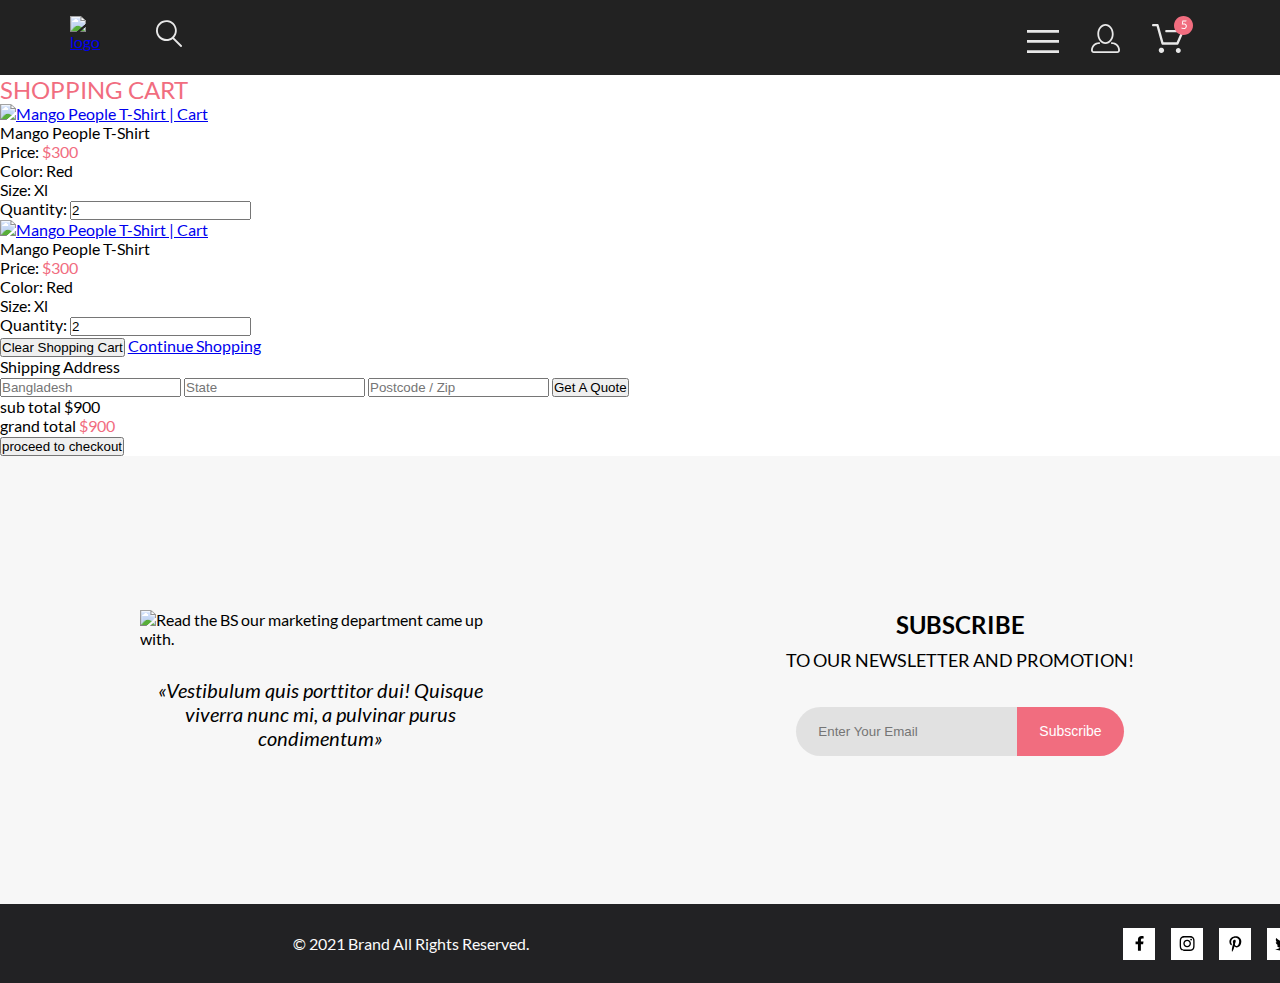
==== 2/cart.html @ 705e8cac "Add files via upload" ====
<!DOCTYPE html>
<html lang="en">

<head>
    <meta charset="UTF-8">
    <meta name="viewport" content="width=device-width, initial-scale=1.0">
    <link rel="stylesheet" href="style/normalize.css">
    <link rel="stylesheet" href="style/style.css">
    <link rel="stylesheet" href="fonts/stylesheet.css">
    <link rel="stylesheet" href="css/style.css">
    <link rel="stylesheet" href="css/all.min.css">
    <title>Cart — Homework</title>
</head>

<body>
    <div class="wrapper">
        <header>
            <div class="header">
                <nav class="navigation-container">
                    <div class="menu-main">
                        <a href="index.html" class="menu__logo"><img src="img/header-logo.png" alt="logo" height="38"
                                width="44"></a>
                        <form class="search-group" action="#">
                            <label for="search-input">
                                <svg class="search-input-icon" width="27" height="28" viewBox="0 0 27 28" fill="none"
                                    xmlns="http://www.w3.org/2000/svg">
                                    <path
                                        d="M19.0596 17.6259C20.6713 15.8658 21.6282 13.6048 21.7698 11.2225C21.9113 8.84018 21.2288 6.48173 19.8369 4.54318C18.445 2.60463 16.4285 1.20404 14.126 0.576619C11.8234 -0.0508009 9.3751 0.13316 7.19217 1.09761C5.00923 2.06205 3.22463 3.74825 2.13804 5.87302C1.05145 7.9978 0.729054 10.4318 1.225 12.7661C1.72094 15.1005 3.00501 17.1932 4.86158 18.6927C6.71814 20.1922 9.03413 21.0072 11.4206 21.0009C13.673 21.004 15.8645 20.27 17.6606 18.9109L25.4086 26.7179C25.4941 26.807 25.5965 26.8781 25.7099 26.927C25.8232 26.9759 25.9452 27.0017 26.0686 27.0029C26.1923 27.0033 26.3148 26.9782 26.4283 26.9292C26.5419 26.8801 26.6441 26.8082 26.7286 26.7179C26.9025 26.537 26.9997 26.2958 26.9997 26.0449C26.9997 25.794 26.9025 25.5528 26.7286 25.3719L19.0596 17.6259ZM2.88662 10.5009C2.89946 8.81563 3.41094 7.17187 4.35659 5.77685C5.30224 4.38183 6.63972 3.29801 8.20044 2.662C9.76115 2.02599 11.4752 1.86627 13.1266 2.20298C14.7779 2.53969 16.2926 3.35775 17.4797 4.55404C18.6668 5.75033 19.4732 7.27129 19.7972 8.92519C20.1212 10.5791 19.9483 12.2919 19.3002 13.8476C18.6522 15.4034 17.5581 16.7325 16.1559 17.6674C14.7536 18.6023 13.1059 19.1011 11.4206 19.1009C9.14916 19.0901 6.97482 18.1784 5.37484 16.566C3.77486 14.9537 2.87998 12.7724 2.88662 10.5009Z" />
                                </svg>
                            </label>
                            <input id="search-input" type="search">
                        </form>
                    </div>
                    <div class="menu-tray">
                        <button class="menu-button">
                            <svg class="menu-button-icon" width="32" height="23" viewBox="0 0 32 23" fill="none"
                                xmlns="http://www.w3.org/2000/svg">
                                <path d="M0 23V20.31H32V23H0ZM0 12.76V10.07H32V12.76H0ZM0 2.69V0H32V2.69H0Z" />
                            </svg>
                        </button>
                        <button class="account-button">
                            <svg class="menu-button-icon" width="29" height="29" viewBox="0 0 29 29" fill="none"
                                xmlns="http://www.w3.org/2000/svg">
                                <path
                                    d="M14.5 19.937C19 19.937 22.656 15.464 22.656 9.968C22.656 4.472 19 0 14.5 0C13.3631 0.0217413 12.2463 0.303398 11.2351 0.823397C10.2239 1.34339 9.34507 2.08794 8.66602 3C7.12663 4.99573 6.30819 7.45381 6.34399 9.974C6.34399 15.465 10 19.937 14.5 19.937ZM14.5 1.813C18 1.813 20.844 5.472 20.844 9.969C20.844 14.466 17.998 18.125 14.5 18.125C11.002 18.125 8.15603 14.465 8.15503 9.969C8.15403 5.473 11 1.813 14.5 1.813ZM20.844 18.125C20.6036 18.125 20.373 18.2205 20.203 18.3905C20.033 18.5605 19.9375 18.7911 19.9375 19.0315C19.9375 19.2719 20.033 19.5025 20.203 19.6725C20.373 19.8425 20.6036 19.938 20.844 19.938C22.526 19.9399 24.1386 20.6088 25.3279 21.7982C26.5172 22.9875 27.1861 24.6 27.188 26.282C27.1875 26.5221 27.0918 26.7523 26.922 26.9221C26.7522 27.0918 26.5221 27.1875 26.282 27.188H2.71997C2.47985 27.1875 2.24975 27.0918 2.07996 26.9221C1.91016 26.7523 1.81449 26.5221 1.81396 26.282C1.81608 24.6001 2.48517 22.9877 3.67444 21.7985C4.86371 20.6092 6.47608 19.9401 8.15796 19.938C8.39824 19.938 8.62868 19.8425 8.79858 19.6726C8.96849 19.5027 9.06396 19.2723 9.06396 19.032C9.06396 18.7917 8.96849 18.5613 8.79858 18.3914C8.62868 18.2215 8.39824 18.126 8.15796 18.126C5.99541 18.1279 3.92201 18.9875 2.39258 20.5164C0.863144 22.0453 0.00264777 24.1185 0 26.281C0.000794067 27.0019 0.287502 27.693 0.797241 28.2027C1.30698 28.7125 1.99811 28.9992 2.71899 29H26.282C27.0027 28.9989 27.6936 28.7121 28.2031 28.2024C28.7126 27.6927 28.9992 27.0017 29 26.281C28.9974 24.1187 28.1372 22.0457 26.6083 20.5168C25.0793 18.9878 23.0063 18.1276 20.844 18.125Z" />
                            </svg>
                        </button>
                        <button class="cart-button">
                            <svg class="menu-button-icon" width="42" height="37" viewBox="0 0 42 37" fill="none"
                                xmlns="http://www.w3.org/2000/svg">
                                <path
                                    d="M26.2009 37C25.5532 36.9738 24.9415 36.6948 24.4972 36.2227C24.0529 35.7506 23.8114 35.1232 23.8245 34.475C23.8376 33.8269 24.1043 33.2097 24.5673 32.7559C25.0303 32.3022 25.6527 32.048 26.301 32.048C26.9493 32.048 27.5717 32.3022 28.0347 32.7559C28.4977 33.2097 28.7644 33.8269 28.7775 34.475C28.7906 35.1232 28.549 35.7506 28.1047 36.2227C27.6604 36.6948 27.0488 36.9738 26.401 37H26.2009ZM6.75293 34.32C6.75293 33.79 6.91011 33.2718 7.20459 32.8311C7.49907 32.3904 7.91764 32.0469 8.40735 31.844C8.89705 31.6412 9.43594 31.5881 9.95581 31.6915C10.4757 31.7949 10.9532 32.0502 11.328 32.425C11.7028 32.7998 11.9581 33.2773 12.0615 33.7972C12.1649 34.317 12.1118 34.8559 11.9089 35.3456C11.7061 35.8353 11.3626 36.2539 10.9219 36.5483C10.4812 36.8428 9.96304 37 9.43298 37C9.08087 37.0003 8.73212 36.9311 8.40674 36.7966C8.08136 36.662 7.78569 36.4646 7.53662 36.2158C7.28755 35.9669 7.09001 35.6713 6.9552 35.3461C6.82039 35.0208 6.75098 34.6721 6.75098 34.32H6.75293ZM10.553 28.686C10.2935 28.6868 10.0409 28.6024 9.83411 28.4457C9.62727 28.2891 9.47758 28.0689 9.40796 27.819L4.57495 10.364H1.18201C0.868521 10.364 0.567859 10.2395 0.346191 10.0178C0.124523 9.79614 0 9.49549 0 9.18201C0 8.86852 0.124523 8.56787 0.346191 8.3462C0.567859 8.12454 0.868521 8.00001 1.18201 8.00001H5.46301C5.7225 7.99919 5.97504 8.08372 6.18176 8.24057C6.38848 8.39742 6.53784 8.61788 6.60693 8.86801L11.4399 26.323H24.6179L29.001 16.275H14.401C14.2428 16.2796 14.0854 16.2524 13.9379 16.1951C13.7904 16.1377 13.6559 16.0513 13.5424 15.9411C13.4288 15.8308 13.3386 15.6989 13.277 15.5532C13.2154 15.4074 13.1836 15.2508 13.1836 15.0925C13.1836 14.9343 13.2154 14.7776 13.277 14.6319C13.3386 14.4861 13.4288 14.3542 13.5424 14.2439C13.6559 14.1337 13.7904 14.0473 13.9379 13.9899C14.0854 13.9326 14.2428 13.9054 14.401 13.91H30.814C31.0097 13.91 31.2022 13.9587 31.3744 14.0517C31.5465 14.1448 31.6928 14.2793 31.7999 14.443C31.9078 14.6073 31.9734 14.7957 31.9908 14.9914C32.0083 15.1872 31.9771 15.3842 31.9 15.565L26.495 27.977C26.4026 28.1876 26.251 28.3668 26.0585 28.4927C25.866 28.6186 25.641 28.6858 25.411 28.686H10.553Z" />
                                <path
                                    d="M31.502 19C36.7487 19 41.002 14.7467 41.002 9.5C41.002 4.25329 36.7487 0 31.502 0C26.2552 0 22.002 4.25329 22.002 9.5C22.002 14.7467 26.2552 19 31.502 19Z"
                                    fill="#F16D7F" />
                                <path
                                    d="M30.8146 7.648C31.2626 7.552 31.6746 7.504 32.0506 7.504C32.4986 7.504 32.8946 7.57 33.2386 7.702C33.5826 7.834 33.8686 8.016 34.0966 8.248C34.3286 8.48 34.5026 8.754 34.6186 9.07C34.7386 9.386 34.7986 9.73 34.7986 10.102C34.7986 10.558 34.7186 10.97 34.5586 11.338C34.4026 11.706 34.1846 12.022 33.9046 12.286C33.6286 12.546 33.3026 12.746 32.9266 12.886C32.5506 13.026 32.1446 13.096 31.7086 13.096C31.4566 13.096 31.2146 13.07 30.9826 13.018C30.7506 12.97 30.5326 12.904 30.3286 12.82C30.1286 12.736 29.9426 12.64 29.7706 12.532C29.5986 12.424 29.4466 12.31 29.3146 12.19L29.6446 11.734C29.7166 11.63 29.8106 11.578 29.9266 11.578C30.0066 11.578 30.0966 11.61 30.1966 11.674C30.2966 11.734 30.4186 11.802 30.5626 11.878C30.7066 11.954 30.8746 12.024 31.0666 12.088C31.2626 12.148 31.4946 12.178 31.7626 12.178C32.0626 12.178 32.3326 12.13 32.5726 12.034C32.8126 11.938 33.0186 11.802 33.1906 11.626C33.3626 11.446 33.4946 11.232 33.5866 10.984C33.6786 10.736 33.7246 10.458 33.7246 10.15C33.7246 9.882 33.6846 9.64 33.6046 9.424C33.5286 9.208 33.4106 9.024 33.2506 8.872C33.0946 8.72 32.8986 8.602 32.6626 8.518C32.4266 8.434 32.1506 8.392 31.8346 8.392C31.6186 8.392 31.3926 8.41 31.1566 8.446C30.9246 8.482 30.6866 8.54 30.4426 8.62L29.7706 8.422L30.4606 4.402H34.5346V4.87C34.5346 5.022 34.4866 5.148 34.3906 5.248C34.2986 5.344 34.1386 5.392 33.9106 5.392H31.2106L30.8146 7.648Z"
                                    fill="white" />
                            </svg>
                        </button>
                    </div>
                </nav>
            </div>
        </header>
        <main>
            <section class="category-title-container">
                <div class="page-title-block">
                    <div class="page-title__box">
                        <div class="category-title-text pink-text">
                            <span class="category-title-text">Shopping Cart</span>
                        </div>
                    </div>
                </div>
            </section>
            <section class="cart">
                <div class="cart-container">
                    <div class="cart-col-left">
                        <div class="cart-item">
                            <a href="#" class="product-link"><img src="img/mango-ppl-tshirt-1.png"
                                    alt="Mango People T-Shirt | Cart" class="product-miniature" width="262"
                                    height="306"></a>
                            <div class="product-info"><span class="cart-item-title">Mango People T-Shirt</span>
                                <p class="cart-item-option-row">
                                    <span class="cart-item-option-label">Price:</span>
                                    <span class="cart-item-option-value pink-text">&#036;300</span>
                                </p>
                                <p class="cart-item-option-row">
                                    <span class="cart-item-option-label">Color:</span>
                                    <span class="cart-item-option-value">Red</span>
                                </p>
                                <p class="cart-item-option-row">
                                    <span class="cart-item-option-label">Size:</span>
                                    <span class="cart-item-option-value">Xl</span>
                                </p>
                                <p class="cart-item-option-row">
                                    <span class="cart-item-option-label">Quantity:</span>
                                    <input type="text" class="prodyct-qty" value="2">
                                </p>
                            </div>
                        </div>
                        <div class="cart-item">
                            <a href="#" class="product-link"><img src="img/mango-ppl-tshirt-2.png"
                                    alt="Mango People T-Shirt | Cart" class="product-miniature" width="262"
                                    height="306"></a>
                            <div class="product-info"><span class="cart-item-title">Mango People T-Shirt</span>
                                <p class="cart-item-option-row">
                                    <span class="cart-item-option-label">Price:</span>
                                    <span class="cart-item-option-value pink-text">&#036;300</span>
                                </p>
                                <p class="cart-item-option-row">
                                    <span class="cart-item-option-label">Color:</span>
                                    <span class="cart-item-option-value">Red</span>
                                </p>
                                <p class="cart-item-option-row">
                                    <span class="cart-item-option-label">Size:</span>
                                    <span class="cart-item-option-value">Xl</span>
                                </p>
                                <p class="cart-item-option-row">
                                    <span class="cart-item-option-label">Quantity:</span>
                                    <input type="text" class="prodyct-qty" value="2">
                                </p>
                            </div>
                        </div>
                        <div class="manage-cart">
                            <button class="clear-cart">Clear Shopping Cart</button>
                            <a href="index.html" class="return-to-shop">Continue Shopping</a>
                        </div>
                    </div>
                    <div class="cart-col-right">
                        <span class="shipping-info-heading">Shipping Address</span>
                        <form class="shipping-form" action="" method="post">
                            <input type="text" name="" id="Country" class="shipping-info" placeholder="Bangladesh"
                                required>
                            <input type="text" name="" id="State" class="shipping-info" placeholder="State" required>
                            <input type="text" name="" id="Postcode" class="shipping-info" placeholder="Postcode / Zip"
                                required>
                            <input class="quote-btn" type="submit" value="Get A Quote">
                        </form>
                        <div class="order-price-block">
                            <p class="price-subtotal">
                                <span class="subtotal">sub total</span>
                                <span class="subtotal-price">&#036;900</span>
                            </p>
                            <p class="price-total">
                                <span class="grand-total">grand total</span>
                                <span class="total-price pink-text">&#036;900</span>
                            </p>
                            <button class="checkout-btn">proceed to checkout</button>
                        </div>
                    </div>
                </div>
            </section>
        </main>
        <footer>
            <section class="news-and-promo">
                <div class="epigraph-block">
                    <div class="epigraph-block-avatar"><img src="img/our-glorious-leader.png"
                            alt="Read the BS our marketing department came up with." height="96" width="96">
                    </div>
                    <p class="epigraph-block-content">&laquo;Vestibulum quis porttitor dui! Quisque viverra
                        nunc&nbsp;mi,
                        <span>a&nbsp;pulvinar purus condimentum&raquo;</span>
                    </p>
                </div>
                <div class="subscription-block">
                    <span class="subscription-title">Subscribe</span>
                    <span class="subscription-subtitle">to our newsletter and promotion!</span>
                    <form action="#" class="subscription-form">
                        <input class="subscription-form-email" type="email" placeholder="Enter Your Email" required>
                        <input class="subscription-form-button" type="submit" value="Subscribe">
                    </form>
                </div>
            </section>
            <div class="page-footer">
                <div class="footer-container">
                    <p class="page-footer-txt">&copy; 2021 Brand All Rights Reserved.</p>
                    <div class="page-footer-socials">
                        <a href="#" class="page-footer-socials-button">
                            <svg width="9" height="15" viewBox="0 0 9 15" fill="none"
                                xmlns="http://www.w3.org/2000/svg">
                                <path
                                    d="M8.08836 8.28L8.50686 5.61602H5.89022V3.88729C5.89022 3.15847 6.25574 2.44806 7.42765 2.44806H8.61722V0.179975C8.61722 0.179975 7.53772 0 6.50561 0C4.35073 0 2.9422 1.27593 2.9422 3.5857V5.61602H0.546875V8.28H2.9422V14.72H5.89022V8.28H8.08836Z"
                                    fill="black" />
                            </svg>
                        </a>
                        <a href="#" class="page-footer-socials-button"><svg width="16" height="15" viewBox="0 0 16 15"
                                fill="none" xmlns="http://www.w3.org/2000/svg">
                                <path
                                    d="M8.13897 3.68159C6.02383 3.68159 4.31774 5.38491 4.31774 7.49663C4.31774 9.60835 6.02383 11.3117 8.13897 11.3117C10.2541 11.3117 11.9602 9.60835 11.9602 7.49663C11.9602 5.38491 10.2541 3.68159 8.13897 3.68159ZM8.13897 9.9769C6.77211 9.9769 5.65467 8.8646 5.65467 7.49663C5.65467 6.12866 6.76878 5.01636 8.13897 5.01636C9.50915 5.01636 10.6233 6.12866 10.6233 7.49663C10.6233 8.8646 9.50583 9.9769 8.13897 9.9769ZM13.0078 3.52554C13.0078 4.02026 12.6087 4.41538 12.1165 4.41538C11.621 4.41538 11.2252 4.01694 11.2252 3.52554C11.2252 3.03413 11.6243 2.63569 12.1165 2.63569C12.6087 2.63569 13.0078 3.03413 13.0078 3.52554ZM15.5386 4.42866C15.4821 3.23667 15.2094 2.18081 14.3347 1.31089C13.4634 0.440967 12.4058 0.168701 11.2119 0.108936C9.9814 0.039209 6.29321 0.039209 5.0627 0.108936C3.8721 0.165381 2.81453 0.437646 1.93987 1.30757C1.06522 2.17749 0.795836 3.23335 0.735973 4.42534C0.666134 5.65386 0.666134 9.33608 0.735973 10.5646C0.79251 11.7566 1.06522 12.8124 1.93987 13.6824C2.81453 14.5523 3.86878 14.8246 5.0627 14.8843C6.29321 14.9541 9.9814 14.9541 11.2119 14.8843C12.4058 14.8279 13.4634 14.5556 14.3347 13.6824C15.2061 12.8124 15.4788 11.7566 15.5386 10.5646C15.6085 9.33608 15.6085 5.65718 15.5386 4.42866ZM13.949 11.8828C13.6895 12.5335 13.1874 13.0349 12.5322 13.2972C11.5511 13.6857 9.22314 13.596 8.13897 13.596C7.05479 13.596 4.72348 13.6824 3.74573 13.2972C3.09389 13.0382 2.59171 12.5369 2.32898 11.8828C1.93987 10.9033 2.02967 8.57905 2.02967 7.49663C2.02967 6.41421 1.9432 4.08667 2.32898 3.1105C2.58838 2.45972 3.09056 1.95835 3.74573 1.69604C4.7268 1.30757 7.05479 1.39722 8.13897 1.39722C9.22314 1.39722 11.5545 1.31089 12.5322 1.69604C13.184 1.95503 13.6862 2.4564 13.949 3.1105C14.3381 4.08999 14.2483 6.41421 14.2483 7.49663C14.2483 8.57905 14.3381 10.9066 13.949 11.8828Z"
                                    fill="black" />
                            </svg>
                        </a>
                        <a href="#" class="page-footer-socials-button"><svg width="13" height="16" viewBox="0 0 13 16"
                                fill="none" xmlns="http://www.w3.org/2000/svg">
                                <path
                                    d="M6.74032 0.203125C3.55564 0.203125 0.408203 2.34063 0.408203 5.8C0.408203 8 1.63738 9.25 2.38233 9.25C2.68963 9.25 2.86655 8.3875 2.86655 8.14375C2.86655 7.85313 2.13091 7.23438 2.13091 6.025C2.13091 3.5125 4.03055 1.73125 6.4889 1.73125C8.60271 1.73125 10.1671 2.94062 10.1671 5.1625C10.1671 6.82187 9.50597 9.93437 7.36422 9.93437C6.59133 9.93437 5.93018 9.37187 5.93018 8.56563C5.93018 7.38438 6.74963 6.24062 6.74963 5.02187C6.74963 2.95312 3.835 3.32812 3.835 5.82812C3.835 6.35313 3.90018 6.93437 4.13298 7.4125C3.70463 9.26875 2.82931 12.0344 2.82931 13.9469C2.82931 14.5375 2.91311 15.1188 2.96899 15.7094C3.07452 15.8281 3.02175 15.8156 3.18316 15.7563C4.74757 13.6 4.69169 13.1781 5.3994 10.3562C5.78119 11.0875 6.76826 11.4812 7.55046 11.4812C10.8469 11.4812 12.3275 8.24688 12.3275 5.33125C12.3275 2.22813 9.66427 0.203125 6.74032 0.203125Z"
                                    fill="black" />
                            </svg>
                        </a>
                        <a href="#" class="page-footer-socials-button"><svg width="17" height="14" viewBox="0 0 17 14"
                                fill="none" xmlns="http://www.w3.org/2000/svg">
                                <path
                                    d="M14.417 3.74052C14.427 3.88264 14.427 4.0248 14.427 4.16692C14.427 8.50192 11.1498 13.4969 5.15986 13.4969C3.31448 13.4969 1.60022 12.9588 0.158203 12.0248C0.420396 12.0552 0.67247 12.0654 0.944752 12.0654C2.46741 12.0654 3.8691 11.5476 4.98843 10.6644C3.5565 10.6339 2.3565 9.68977 1.94305 8.39027C2.14475 8.4207 2.34642 8.44102 2.5582 8.44102C2.85063 8.44102 3.14308 8.40039 3.41533 8.32936C1.92291 8.02477 0.803551 6.70498 0.803551 5.11108V5.07048C1.23715 5.31414 1.74139 5.46642 2.2758 5.4867C1.39849 4.89786 0.823727 3.8928 0.823727 2.75573C0.823727 2.14661 0.985041 1.58823 1.26741 1.10092C2.87077 3.09077 5.28086 4.39023 7.98334 4.53239C7.93293 4.28873 7.90266 4.03495 7.90266 3.78114C7.90266 1.97402 9.35477 0.501953 11.1598 0.501953C12.0976 0.501953 12.9446 0.897891 13.5396 1.53748C14.2757 1.39536 14.9816 1.12123 15.6068 0.745609C15.3648 1.50705 14.8505 2.14664 14.1749 2.5527C14.8304 2.48167 15.4657 2.29889 16.0505 2.04511C15.6069 2.69483 15.0522 3.27348 14.417 3.74052Z"
                                    fill="black" />
                            </svg>
                        </a>
                    </div>
                </div>
            </div>
        </footer>

    </div>
</body>

</html>

<!-- Critical CSS -->
<!-- <style>
        .wrapper {
            font-family: 'Lato', Arial, Helvetica, sans-serif
        }

        .title-first-line {
            font-weight: 900;
            font-size: 48px;
            line-height: 57.6px
        }
    </style> -->
<!-- /Critical CSS -->
---- 2/style/style.css ----
/* ================================ General ================================ */
/* some changes */
* {
	margin: 0;
	padding: 0;
}

/* end eradicate  */

body {
	font-family: 'Lato', Arial, Helvetica, sans-serif;
}

main {
	display: flex;
	flex-direction: column;
	height: 100%;
	flex: 1 0 auto;
}

footer {
	flex: 0 0 auto;
}

.wrapper {
	display: flex;
	flex-direction: column;
	flex-grow: 1;
	min-height: 100vh;
	overflow-x: hidden
}

.black-text {
	color: #222222;
}
					
.hero, .categories, .products, .features-block {
max-width: 1140px;
position: relative;
box-sizing: border-box;
margin: 0 auto;
}

.pink-text {
	color: #F16D7F !important;
}

					/* ================================ end General ================================ */

			/* ================================ Category General ================================ */

.fa-chevron-down {
	width: 10px;
	height: 5px;
	font-size: 12px;
	margin-left: 10px;
}

		/* ================================ end Category General ================================ */


					

/* ================================ Header ================================ */


.header {
	width: 100%;
	z-index: 1;
	top: 0;
	left: 0;
	box-sizing: border-box;
	background: #222222;
	color: #E8E8E8;
}

.navigation-container {
	position: relative;
	max-width: 1140px;
	min-height: 75px;
	display: flex;
	flex-direction: row;
	justify-content: space-between;
	flex-wrap: wrap;
	margin: 0 auto;
	padding: 16px 0;
	box-sizing: border-box;
}

.topline-navigation {
	max-width: 1600px;
	display: flex;
	flex-grow: inherit;
	flex-direction: row;
	flex-wrap: wrap;
	align-items: center;
}

.menu__logo {
	float: left;
	width: 44px;
	padding-right: 41px;
}

.search-group {
	display: flex;
	flex-direction: row;
	align-items: center;
	justify-content: space-between;
}

.search-group > label {
	width: 26px;
	cursor: pointer;
}

.search-input-icon {
	fill: #E8E8E8;
}

.search-input-icon:hover, .menu-button-icon:hover {
	fill: #fff;
}

.search-input-icon:active {
	fill: #F16D7F;
}

#search-input {
	box-sizing: border-box;
	background-color: transparent;
	border: none;
	outline: focus-visible;
	padding: 0 16px;
	color: #e8e8e8;
	font-family: inherit;
	font-size: 24px;
	line-height: 28px;
}

#search-input:focus {
	width: 375px;
	padding: 2px 8px;
	margin-left: 16px;
	border-left: 2px solid #F16D7F;
}

.menu-main {
	display: flex;
	flex-direction: row;
	align-items: baseline;
	justify-content: space-between;
}

.menu-tray {
	display: flex;
	flex-direction: row;
	align-items: baseline;
	justify-content: space-between;
}

.menu-main > form, .menu-tray > button, .menu-main > form:focus, .menu-tray > button:focus {
	background: none;
	border: none;
	cursor: pointer;
	outline: focus-visible;
}

.menu-button-icon {
	padding: 0 16px;
	fill: #E8E8E8;
}

					/* ================================ end Header ================================ */

/* ================================ Hero ================================ */

.hero-screen {
	flex-grow: 1;
	background: #F1E4E6;
	min-height: 764px;
	display: flex;
	flex-direction: row;
	box-sizing: border-box;
}

.hero__box {
	width: 100%;
	max-width: 1600px;
	max-height: 768px;
	margin: 0 auto;
	background-image: url(../img/hero-screen-image.png);
	background-repeat: no-repeat;
	background-position: bottom left;
	position: relative;
	box-sizing: border-box;
}

#page-title {
	position: absolute;
	top: 290px;
	right: 331px;
	padding-left: 16px;
	border-left: 12px solid #F16D7F;
	box-sizing: border-box;
	width: 465px;
	text-transform: uppercase;
}

.title-first-line {
	font-family: 'Lato';
	font-weight: 900;
	font-size: 48px;
	line-height: 57.6px;
}

.title-second-line {
	font-weight: 400;
	font-size: 37px;
	line-height: 44.4px;
}

					/* ================================ end Hero ================================ */

				/* ================================ Category Page ================================ */

.category-title-block {
	flex-grow: 1;
	background: #F1E4E6;
	min-height: 148px;
	display: flex;
	flex-direction: row;
	box-sizing: border-box;
	margin: 0;
	background: #F8F3F4;	
}

.category-title__box {
	width: 100%;
	max-width: 1600px;
	max-height: 148px;
	padding: 0 230px;
	margin: 0 auto;
	position: relative;
	display: flex;
	flex-direction: row;
	justify-content: space-between;
	align-items: center;
	box-sizing: border-box;
}

.category-title-text {
	font-family: 'Lato', Arial, Helvetica, sans-serif;
	font-style: normal;
	font-weight: normal;
	text-transform: uppercase;
	font-size: 24px;
	line-height: 29px;
}

.breadcrumb {
	text-transform: uppercase;
	color: #636363;
	text-decoration: none;
}

.breadcrumb:hover {
	color: #000;
}

.breadcrumb:last-child {
	color: #F16D7F;
	font-weight: 700;
}

				/* ================================ Primary Filters ================================ */

.filters-primary {
	width: 360px;
	padding: 0 30px 0 0;
	font-family: 'Lato', Arial, Helvetica, sans-serif;
	user-select: none;
	position: relative;
}

.filters-container {
	max-width: 1140px;
	margin: 0 auto;
	display: flex;
	flex-direction: row;
	justify-content: start;
	align-items: center;
	padding: 65px 0;
}

/* ================================ Toggle ================================ */

/* после того как закончу есть смысл перенести дропдаун в отдельный файл -- много весит, на главной не нужен */

.dropdown-header, .dropdown-subcategory-item, .dropdown-filter-item  {
	list-style: none;
}

.dropdown-subcategory-item {

}

.dropdown-filter-item {
	font-family: 'Roboto';
	color: #6F6E6E;
	font-size: 14px;
	font-style: normal;
	font-weight: 400;
	letter-spacing: 0em;
	text-align: left;
	user-select: none;
	display: flex;
	flex-direction: row;
	align-items: center;
	position: relative;
}

.dropdown-filter-item:last-of-type {
	margin-bottom: 0;
}

.dropdown-filter-item:checked {

}

.dropdown-menutoggle, .dropdown-trending, .dropdown-size, .dropdown-price {
	background: #fff;
	position: absolute;
	display: block;
	float: left;
	box-sizing: border-box;
	margin: 32px 0 0 0;
	background-clip: padding-box;
	box-shadow: 6px 4px 35px 0px #00000036;
}

.dropdown-trending, .dropdown-size, .dropdown-price {
	padding: 9px 10px 12px 10px;
	top: -50%;
	left: -5%;
}
	/* z-index разный чтобы чекбоксы можно было чекнуть даже если предыдущий блок налезет на следующий (зум > 200%)*/
.dropdown-menutoggle {
	padding: 46px 17px 17px 17px;
	top: -45px;
	left: 0;
	min-width: 360px;
	z-index: 1;
}

.dropdown-trending {
	min-width: 175px;
	z-index: 2;
}

.dropdown-size {
	min-width: 86px;
	z-index: 3;
}

.dropdown-price {
	min-width: 178px;
	z-index: 4;
}

.dropdown-header-text {
	display: flex;
	flex-direction: row;
	align-items: center;
	color: #EF5B70;
	text-transform: uppercase;
	font-size: 14px;
	font-weight: normal;
	min-height: 37px;
	border-bottom: 1px solid #ebebeb;
	margin-bottom: 24px;
	cursor: pointer;
}
.dropdown-header-text::before {
	content: '';
	min-height: 37px;
	z-index: 1;
	position: relative;
	border: 5px solid;
	border-width: 0 0 0 5px;
	border-color: #EF5B70;
	margin-right: 11px;
}

.subcategories li {
	position: relative;
	font-family: 'Lato', Arial, Helvetica, sans-serif;
	font-size: 14px;
	font-style: normal;
	font-weight: 400;
	line-height: 17px;
	letter-spacing: 0em;
	text-align: left;
	color: #6F6E6E;
	margin-bottom: 11px;
}

.subcategories li:last-child {
	margin-bottom: 24px;
}
/* переделать  */
.dropdown-menutoggle > li:last-child > span {
	margin-bottom: 0;
}
	
.category-checkbox, .dropdown-checkbox {
	opacity: 0;
	width: 0;
	height: 0;
}

.secondary-filter-checkbox {
	width: 12px;
	height: 12px;
	border: 1px solid #ebebeb;
	border-radius: 0;
	margin-right: 10px;
	appearance: none;
	outline: focus-visible;
	position: relative;
}

.secondary-filter-checkbox::after {
	content: '\f00c';
	opacity: 0;
    font-family: "Font Awesome 5 Free";
	font-weight: 900;
	font-size: .75em;
	position: absolute;
	top: 0;
	left: 0;
}

.secondary-filter-checkbox:hover::after {
	color: #ebebeb;
	opacity: 1;
	cursor: pointer;
}

.secondary-filter-checkbox:checked::after {
	color: #6F6E6E;
	opacity: 1;
}

.secondary-filter-checkbox:checked {
	border: none;
	transform: scale(1.25);
}

.secondary-filter-checkbox:checked + .secondary-filter-checkbox::after {
	display: block;
}

.category-checkbox ~ label, .secondary-filter-checkbox ~ label {
	cursor: pointer;
}

.secondary-filter-checkbox ~ label {
	text-transform: uppercase;
}
	
.category-checkbox:checked ~ label, .secondary-filter-checkbox:checked ~ label {
	font-weight: bold;
	color: #222;
}

.dropdown-header-text:hover, .category-checkbox ~ label:hover {
	font-weight: bold;
}
	
					/* ================================ end Toggle ================================ */
.toggle-wrapper {
	position: relative;
	font-size: 14px;
	font-weight: 400;
}

.primary-filter__categories, .trending-filter__categories, .size-filter__categories, .price-filter__categories {
	display: none;
	box-sizing: border-box;
	background-color: transparent;
	border: none;
	outline: focus-visible;
	padding: 0 16px;
	color: #e8e8e8;
	font-family: inherit;
	font-size: 24px;
	line-height: 28px;
}

.filters-primary .toggle-wrapper {
	overflow: visible;
}

#filter-toggle:hover ~ label span {
	color: #636363;
}

.category-filter-icon {
	fill: #000;
	margin-left: 10px;
	z-index: 2;
	position: relative;
}
	
#filter-toggle:hover ~ 
.category-filter-icon {
	fill: #636363;
}
	
#filter-toggle:checked ~ label span {
	color: #f16d7f;
}
	
#filter-toggle:checked ~ .category-filter-icon {
	fill: #f16d7f;
}
	
.primary-filter:hover .filter-btn-text, .primary-filter:hover .category-filter-icon {
	color: #636363;
	fill: #636363;
}
	
.category-filter-icon {
	fill: #000;
	margin-left: 10px;
}
	
[id*="toggle"] ~ label {
	cursor: pointer;
	text-align: left;
	z-index: 2;
	position: relative;
}

#filter-toggle:checked ~ .primary-filter__categories {
	display: block;
}

#trending-toggle:checked ~ .trending-filter__categories {
	display: block;
}

#size-toggle:checked ~ .size-filter__categories {
	display: block;
}

#price-toggle:checked ~ .price-filter__categories {
	display: block;
}

/* ================================ end Primary Filters ================================ */

/* ================================ trending Filters ================================ */

.filters-secondary {
	display: flex;
	flex-direction: row;
}

.secondary-filter-dropdown-header {
	background: none;
	border: none;
	cursor: pointer;
	outline: focus-visible;
	list-style-type: none;
	padding: 0 10px 0 0;
	margin-right: 28px;
	font-family: 'Lato', Arial, Helvetica, sans-serif;
	color: #6F6E6E;
	text-transform: uppercase;
	font-size: 14px;
	user-select: none;text-align: center;
}

.secondary-filter-dropdown-header:hover {
	color: #222;
}

.filter-btn-text {
	color: #000;
	font-family: 'Lato', Arial, Helvetica, sans-serif;
	font-size: 14px;
	font-style: normal;
	font-weight: 600;
	line-height: 17px;
	letter-spacing: 0em;
	text-align: left;
	text-transform: uppercase;
	background-color: transparent;
	margin-left: 14px;
}

/* ================================ Category Block ================================ */

.category-block {
	min-width: 1140px;
	padding: 65px 0 96px 0;
	margin: 0 auto;
	box-sizing: border-box;
	}

.pagination {
	display: flex;
	flex-direction: row;
	justify-content: center;
	margin: 0 auto 96px auto;
}

.pagination-list {
	display: block;
	padding: 12px 15px;
}

.pagination-list-item {
	display: block;
	margin: 0 9px;
	font-family: 'Lato', Arial, Helvetica, sans-serif;
	font-size: 16px;
	font-weight: 300;
	line-height: 19px;
	user-select: none;
}

.pagination-list-item:nth-of-type(2) {
	color: #f16d7f;
}

.pagination-list-item:hover {
	font-weight: 700;
}

.pagination-list-item svg:hover {
	fill: #f16d7f;
}

.pagination > ul {
	list-style-type: none;
	border: none;
	display: flex;
	align-items: center;
	justify-content: center;
	border: 1px solid #EBEBEB;
	border-radius: 2px;
}

.pagination-arrow-icon {
	display: flex;
	flex-direction: row;
	align-self: center;
}

.pagination-arrow-icon {
	fill: #000;
	height: 14px;
}

.page-number {
	text-decoration: none;
	color: #5D5D5D;
}

/* Задал те же стили селекторам секций */
.product-block, .features-block {
	margin: 0 auto;
	max-width: 1140px;
	position: relative;
	box-sizing: border-box;
}

.category-container, .product-container, .features-container {
	display: flex;
	flex-direction: row;
	flex-wrap: wrap;
	justify-content: space-between;
	padding-bottom: 30px;
	box-sizing: border-box;
}

.category-tile {
	display: flex;
	flex-direction: column;
	flex-wrap: wrap;
	align-items: center;
	justify-content: center;
	width: 360px;
	min-height: 260px;
	box-sizing: border-box;
	background-repeat: no-repeat;
	background-position: center;
}

.category-left {
	background: linear-gradient(rgba(33,22,22,0.7), rgba(33,22,22,0.7)), url('../img/category-tile-left.png');
}

.category-center {
	background: linear-gradient(rgba(33,22,22,0.7), rgba(33,22,22,0.7)), url(../img/category-tile-center.png);
}

.category-right {
	background: linear-gradient(rgba(33,22,22,0.7), rgba(33,22,22,0.7)), url(../img/category-tile-right.png);
}

.category-tile-full-width {
	display: flex;
	flex-direction: column;
	flex-wrap: wrap;
	align-items: center;
	justify-content: center;
	max-width: 1140px;
	height: 180px;
	box-sizing: border-box;
	background: linear-gradient(rgba(33,22,22,0.7), rgba(33,22,22,0.7)), url(../img/category-tile-full-width.png);
	background-repeat: no-repeat;
	background-position: center;
}

.category-name-first-line {
	color: #fff;
	text-decoration: none;
	text-align: center;
	font-size: 16px;
	font-weight: normal;
	line-height: 19px;
	text-transform: uppercase;
}

.punchline {
	font-size: 24px;
	font-weight: 700;
	line-height: 28.8px;
	text-transform: uppercase;
}

/* ================================ end Category Block ================================ */

/* ================================ Product Block ================================ */

.products {
	padding-bottom: 95px;
	margin: 0 auto;
}

.h2-block {
	margin: 0 auto;
	max-width: 1140px;
	position: relative;
	box-sizing: border-box;
	display: flex;
	flex-grow: 1;
	flex-direction: column;
}

.h2-candidate-featured-items {
	display: block;
	font-weight: 400;
	font-size: 30px;
	line-height: 36px;
	margin: 0 auto;
	text-transform: capitalize;
}

.featured-items-subtitle {
	font-size: 14px;
	line-height: 16.8px;
	margin: 0 auto;
	color: #9F9F9F;
	padding-bottom: 48px;
}

.product-container {
	padding-bottom: 48px;
	position: relative;
}

.product-tile {
	display: flex;
	flex-direction: column;
	flex-wrap: wrap;
	align-items: center;
	justify-content: center;
	width: 360px;
	min-height: 260px;
	box-sizing: border-box;
	background: #F8F8F8;
	background-repeat: no-repeat;
	background-position: center;
	margin-bottom: 30px;
}

.product-tile:hover {
	transform: scale(1.05);
}

.product-image {
	align-self: center;
	position: relative;
	display: block;
	width: auto;
	height: 420px;
}

.product-image-overlay {
	display: none;
	position: absolute;
	top: 0;
	background: rgb(58, 56, 56);
	background: rgba(58, 56, 56, 0.86);
	color: #e8e8e8;
	width: 360px;
	height: 420px;
	opacity: 0;
	font-size: 20px;
	padding: 20px;
	text-align: center;
}

.product-tile:hover .product-image-overlay {
	opacity: 1;
	display: flex;
	flex-direction: column;
	flex-grow: 1;
	justify-content: center;
	box-sizing: border-box;
}

.add-to-cart-button {
	display: flex;
	flex-direction: row;
	width: 138px;
	max-height: 43px;
	overflow: hidden;
	align-self: center;
	align-items: center;
	justify-content: center;
	box-sizing: border-box;
	padding: 8px;
	cursor: pointer;
	border: 1px solid #fff;
}

.add-to-cart-icon {
	width: 26px;
	height: 24px;
	padding-right: 8px;
	fill: #fff;
}

.add-to-cart-text {
	font-weight: 400;
	font-size: 14px;
	line-height: 17px;
	background-color: transparent;
	color: #e8e8e8;
	border: none;
	cursor: pointer;
	font-family: 'Lato', Arial, Helvetica, sans-serif;
	outline: focus-visible;
}

.add-to-cart-button:hover .add-to-cart-icon {
	fill: #F16D7F;
}

.product-title {
	display: block;
	margin: 0 auto;
	font-size: 13px;
	font-weight: normal;
	line-height: 15.6px;
	text-transform: uppercase;
	margin: 25px 0 12px 18px;
	text-align: left;
	align-self: start;
	color: #000000;
}

.product-subtitle {
	font-weight: 300;
	font-size: 14px;
	line-height: 16.8px;
	margin: 0 0 18px 18px;
	color: #5D5D5D;
}

.product-price {
	font-size: 16px;
	font-weight: normal;
	line-height: 19.2px;
	margin: 0 0 20px 18px;
	color: #F16D7F;
	align-self: start;
}

.category-view-button {
	display: flex;
	width: 211px;
	padding: 13px;
	box-sizing: border-box;
	margin: 0 auto;
	min-height: 47px;
	color: #F26376;
	text-align: center;
	text-decoration: none;
	word-break: break-all;
	border: 1px solid #F26376;
}

.category-view-button-text {
	margin: auto;
}

.category-view-button:hover {
	background: #F26376;
	color: #fff;
}
					

/* ================================ end Product Block ================================ */

/* ================================  Product Page Block ================================ */

.product-content {
margin-bottom: 128px;
}

.product-image-carousel {
	display: flex;
	flex-direction: row;
	flex-grow: 1;
    flex-wrap: wrap;
	justify-content: space-evenly;
	align-items: center;
	box-sizing: border-box;
	position: relative;
	background-color: #F7F7F7;
	min-height: 777px;
}

.product-featured-image {
	margin: 0 auto;
	position: relative;
}

.product-gallery-navigation {
	display: flex !important;
    flex-direction: row;
    align-items: center;
    justify-content: center;
	width: 48px;
	height: 48px;
	background-color: #262A2A2A;
	cursor: pointer;
	}

.product-gallery-navigation:hover {
	transform: scale(1.25);
	color: #F16D7F;
}

.product-description-container {
	display: flex;
	flex-direction: row;
	align-items: center;
	justify-content: center;
	margin: 0 auto;
	position: relative;
}

.product-description {
	display: flex;
	margin: 0 auto;
	flex-direction: column;
	align-items: center;
    justify-content: flex-start;
	width: 71.25%;
	min-height: 600px;
	background-color: #fff;
	border: 1px solid #EAEAEA;
	position: relative;
	top: -65px;
	padding: 65px 250px;
	box-sizing: border-box;
}



.product-description-category-name, .product-description-product-title, .product-description-product-price, .product-description-options, .product-description-buy-button, .product-description-category-name {
	display: block;
}

.product-description-category-name, .product-description-product-title {
	text-transform: uppercase;
}

.product-description-category-name {
	font-family: 'Lato', Arial, Helvetica, sans-serif;
	font-size: 14px;
	font-style: normal;
	font-weight: 300;
	line-height: 17px;
	letter-spacing: 0em;
	text-align: center;

}

.product-description-product-title {
	font-family: 'Lato', Arial, Helvetica, sans-serif;
	font-size: 18px;
	font-style: normal;
	font-weight: 300;
	line-height: 22px;
	letter-spacing: 0em;
	text-align: center;
	color: #4D4D4D;
	margin-bottom: 48px;
}

.product-description-text {
	font-family: 'Lato', Arial, Helvetica, sans-serif;
	font-size: 14px;
	font-style: normal;
	font-weight: 300;
	line-height: 17px;
	letter-spacing: 0em;
	text-align: center;
	color: #5E5E5E;
	margin-bottom: 32px;
}

.product-description-separator {
	color: #EF5B70;
	height: 0px;
	width: 10%;
	margin: 12px auto;
	border-top: 3px solid #EF5B70;
	border-bottom: 0;
	border-left: 0;
	border-right: 0;
}

.product-description-separator-bottom {
	border-top: 1px solid #eaeaea;
	border-bottom: 0;
	border-left: 0;
	border-right: 0;
	width: 100%;
	margin: 65px auto;
}

.product-description-product-price {
	font-family: Lato;
	font-size: 24px;
	font-style: normal;
	font-weight: 300;
	line-height: 29px;
	letter-spacing: 0em;
	text-align: left;	
}

.product-options {
	display: flex;
	flex-direction: row;
	flex-wrap: wrap;
	margin-bottom: 48px;
	justify-content: space-between;
}

.product-option-header {
	text-align: center !important;
}

.product-cart-button {
	border: 1px solid #F26376;
	min-width: 210px;
}

.product-cart-icon {
	fill: #F26376;
}

.product-cart-button:hover {
	border: 1px solid #222;
	min-width: 210px;
}

.product-cart-button:hover .product-cart-icon {
	fill: #222;
}

/* ================================ end Product Page Block ================================ */

/* ================================ Features Block ================================ */

.features {
	display: flex;
	width: 100%;
	background: #222224;
	margin: 0 auto;
	position: relative;
	box-sizing: border-box;
	flex-direction: row;
}

.features-container {
	padding: 103px 0;
}

.features-item {
	display: flex;
	flex-direction: column;
	flex-wrap: wrap;
	align-items: center;
	justify-content: center;
	width: 360px;
	min-height: 92px;
	box-sizing: border-box;
}

.feature-icon {
	align-self: center;
	padding-bottom: 28px;
}

.feature-title {
	font-size: 20px;
	font-weight: 400;
	line-height: 24px;
	text-align: center;
	color: #FBFBFB;
	padding-bottom: 16px;
}

.feature-text {
	font-size: 14px;
	font-weight: 300;
	line-height: 17px;
	text-align: center;
	color: #FBFBFB;
}

/* ================================ end Features Block ================================ */

/* ================================ News & Promo ================================ */

.news-and-promo {
	display: flex;
	width: 100%;
	justify-content: space-around;
	align-items: center;
	position: relative;
	max-width: 1600px;
	min-height: 448px;
	margin: 0 auto;
	background-repeat: no-repeat;
	background-position: 0 0;
	background: rgba(244,244,244,.7) url('../img/subscription-block-bg.jpg');
	background-blend-mode: color;
}

.epigraph-block {
	width: 360px;
	display: flex;
	flex-direction: column;
	flex-wrap: wrap;
}

.epigraph-block-avatar {
	align-self: center;
	padding-bottom: 30px;
}

.epigraph-block-content {
	font-weight: normal;
	font-size: 20px;
	line-height: 24px;
	text-align: center;
	font-style: italic;
}

.subscription-block {
	width: 360px;
	display: flex;
	flex-direction: column;
	flex-wrap: wrap;
	justify-content: center;
	align-items: center;
}

.subscription-title {
	font-weight: 700;
	font-size: 24px;
	line-height: 40px;
	text-transform: uppercase;
}

.subscription-subtitle {
	font-weight: normal;
	font-size: 18px;
	line-height: 30px;
	text-transform: uppercase;
	padding-bottom: 32px;
}

.subscription-form-email {
	background: #E1E1E1;
	min-height: 49px;
	color: #222224;
	border: none;
	border-radius: 50px 0 0 50px;
	padding: 0 22px;
	outline: focus-visible;
	box-sizing: border-box;
}

.subscription-form-button {
	background: #F16D7F;
	min-height: 49px;
	color: #fff;
	border: none;
	border-radius: 0 50px 50px 0;
	padding: 0 22px;
	outline: focus-visible;
	font-weight: normal;
	font-size: 14px;
	line-height: 17px;
	text-transform: capitalize;
	box-sizing: border-box;
	cursor: pointer;
	margin-left: -3px;
}

.subscription-form-button:hover {
	color: #222224;
}
					

/* ================================ end News & Promo ================================ */

/* ================================ Footer ================================ */

.page-footer {
	clear: both;
	min-height: 79px;
	position: relative;
	bottom: 0;
	display: flex;
	flex: 0 0 auto;
	flex-direction: row;
	justify-content: space-around;
	align-items: center;
	background-color: #222224;
	margin-top: auto;
	color: #FBFBFB;
}

.footer-container {
	min-width: 1600px;
	display: flex;
	flex-direction: row;
	justify-content: space-around;
	align-items: center;
}

.page-footer-socials {
	display: flex;
	flex-direction: row;
	justify-content: center;
}

.page-footer-socials-button {
	display: flex;
	width: 32px;
	min-height: 32px;
	box-sizing: border-box;
	align-items: center;
	justify-content: center;
	margin: 0 8px;
	background-color: #fff;
}

.page-footer-socials-button:hover {
	background-color: #F16D7F;
}

/* ================================ end Footer ================================ */

/* ===================== WIP ========================= */
/* works! */

/* .primary-filter {
	outline: focus-visible;
} */

/* .primary-filter input, .category-checkbox {
opacity: 0;
width: 0;
height: 0;
} */

/* #filter-toggle:hover + div {
	display: block;
	float: left;
} */

/* .trending-filter {
	font-family: 'Lato', Arial, Helvetica, sans-serif;
	color: #222;
	text-transform: uppercase;
	font-size: 14px;
} */

/* .primary-filter:hover .primary-filter__categories {
	display: block;
	float: left;
} */

/* end works */

/* .filter-lists {
	display: none;
	flex-direction: column;
	justify-content: left;
	align-items: flex-start;
} */

/* .primary-filter:hover .category-filter-icon {
	fill: #636363;
} */

/* .filter-btn-text::after, .filters-trending >li::after {
	margin-left: 10px;
	content: "\f078";
} */

/* input[type="checkbox"]#filter-toggle:hover .filter-btn-text. {
	color: #F16D7F;
	fill: #F16D7F;
} */

/* mary-filter:checked, input:hover+label, input:chekced+label > .primary-filter__categories {
	display: block;
	float: left;
} */
/* .filters-primary:active > .filter-lists, .primary-filter__categories {
	display: block;
} */

/* .category-checkbox {
	display: inline-block;
} */

/* .toggle-wrapper input[type="checkbox"] {
	float: right;
} */

/* aside .primary-filter__categories li {
	padding-left: 20px;
	border-bottom: 1px solid #eeedee;
	border-left: 5px solid rgba(101, 110, 127, 0.34);
	width: 100%;
	margin-left: -15px;
	overflow: hidden;
} */

/* #navbar {
	display: flex;
	flex-direction: column;
	align-items: start;
} */

/* #navbar label span:active:focus {
	outline: thin dotted;
	outline: 5px auto -webkit-focus-ring-color;
	outline-offset: -2px;
} */
	
/* #navbar label span {
	color: #000;
	margin: 0 auto;
	font-size: 14px;
	font-family: "Lato", Arial, Helvetica, sans-serif;
	font-size: 14px;
	font-style: normal;
	font-weight: 600;
	line-height: 17px;
	letter-spacing: 0em;
	text-align: left;
	text-transform: uppercase;
	background-color: transparent;
} */
	
/* #navbar ul .divider {
	height: 1px;
	margin: 11px 0;
	overflow: hidden;
	background-color: #e5e5e5;
} */
	
/* #navbar label span:focus {
	background-color: #e6e6e6;
}
	
#navbar label span:active {
	color: #f16d7f;
	outline: 0;
} */


/* .toggle-wrapper div[class*="primary-filter__categories"] {
	overflow: hidden;
	box-sizing: border-box;
	display: none;
} */

/* .fa-chevron-left, .fa-chevron-right {
	position: absolute;
	top: 50%;
}
.product-gallery-navigation::before {	
	left: 0%;
}

.product-gallery-navigation::after {
	right: 0%;
} */

/* .product-gallery-navigation::before, .product-gallery-navigation::after {
	border: 3px solid #fff;
	background-color: #2A2A2A, 15%;
	content: '';
    border-top: none;
    border-right: none;
    transform: rotateZ(45deg);
    left: 50%;
	display: block;
    width: 13px;
    height: 21px;
    position: absolute;
    top: 50%;
	font-family: ;
    font-size: 30px;
    font-style: normal;
} */

/* .product-image-carousel {
justify-content: space-between;
} */

/* ===================== end WIP ========================= */
---- 2/fonts/stylesheet.css ----
@font-face {
    font-family: 'Lato';
    src: url('lato-light.woff2');
    src: local('lato-light'),
        url('lato-light.woff2') format('woff2'),
        url('lato-light.woff') format('woff');
    font-weight: 300;
    font-style: normal;
    font-display: swap;
}

@font-face {
    font-family: 'Lato';
    src: url('lato-italic.woff2');
    src: local('Lato Italic'), local('lato-italic'),
        url('lato-italic.woff2') format('woff2'),
        url('lato-italic.woff') format('woff');
    font-weight: normal;
    font-style: italic;
    font-display: swap;
}

@font-face {
    font-family: 'Lato';
    src: url('..lato-black.woff2');
    src: local('Lato Black'), local('lato-black'),
        url('lato-black.woff2') format('woff2'),
        url('lato-black.woff') format('woff');
    font-weight: 900;
    font-style: normal;
    font-display: swap;
}

@font-face {
    font-family: 'Lato';
    src: url('lato-bold.woff2');
    src: local('Lato Bold'), local('lato-bold'),
        url('lato-bold.woff2') format('woff2'),
        url('lato-bold.woff') format('woff');
    font-weight: bold;
    font-style: normal;
    font-display: swap;
}

@font-face {
    font-family: 'Lato';
    src: url('lato-regular.woff2');
    src: local('Lato Regular'), local('lato-regular'),
        url('lato-regular.woff2') format('woff2'),
        url('lato-regular.woff') format('woff');
    font-weight: normal;
    font-style: normal;
    font-display: swap;
}

@font-face {
    font-family: 'Roboto';
    src: url('Roboto-Regular.woff2') format('woff2'),
        url('Roboto-Regular.woff') format('woff');
    font-weight: normal;
    font-style: normal;
    font-display: swap;
}
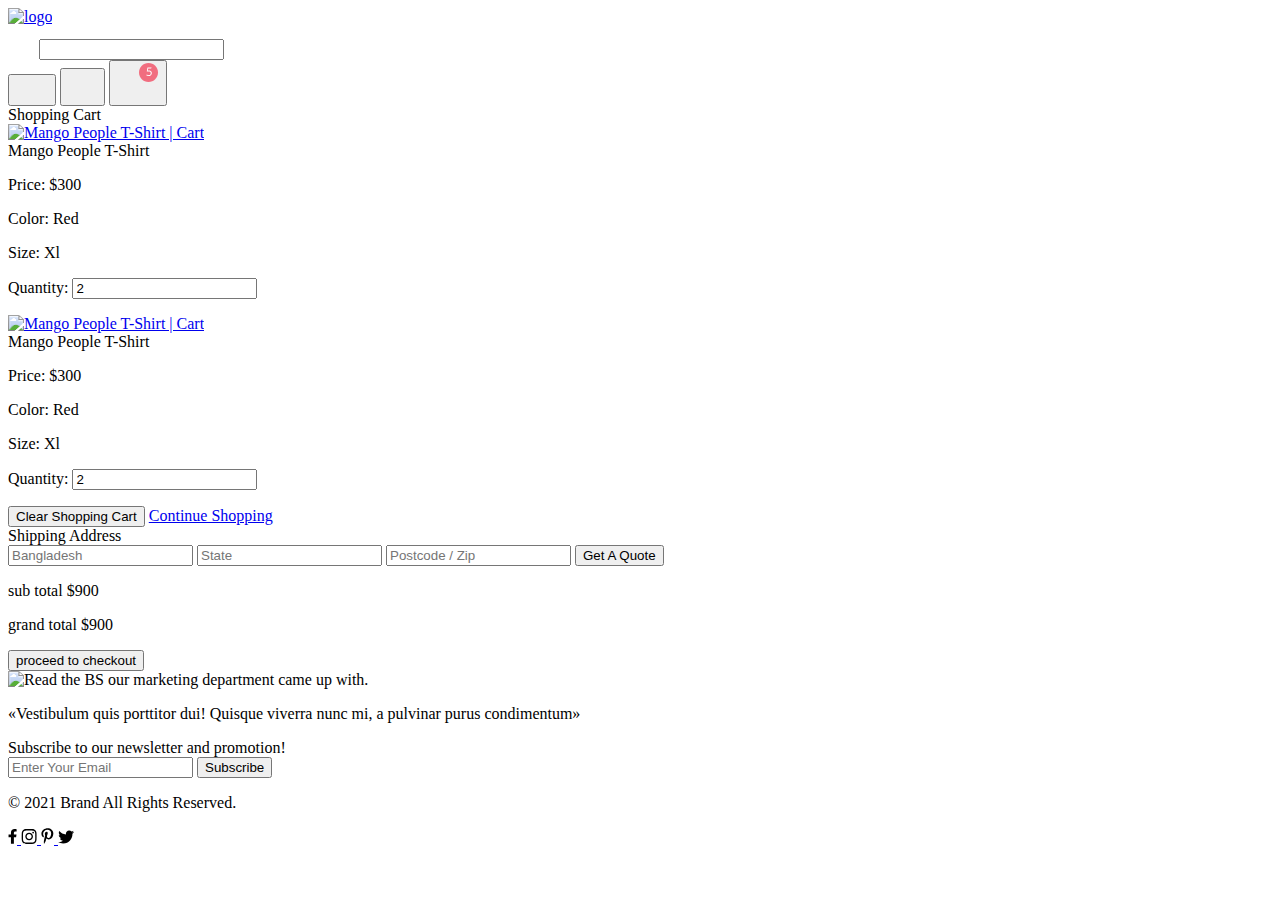
==== commit bbe6cfb6: "Add files via upload" ====
--- a/2/cart.html
+++ b/2/cart.html
@@ -6,9 +6,58 @@
     <meta name="viewport" content="width=device-width, initial-scale=1.0">
     <link rel="stylesheet" href="style/normalize.css">
     <link rel="stylesheet" href="style/style.css">
-    <link rel="stylesheet" href="fonts/stylesheet.css">
-    <link rel="stylesheet" href="css/style.css">
+    <!-- если подключить файлом -- шрифты скачут пока грузится, даже с диска -->
+    <!-- <link rel="stylesheet" href="fonts/stylesheet.css"> -->
     <link rel="stylesheet" href="css/all.min.css">
+    <style>
+        @font-face {
+            font-family: 'Lato';
+            src: url('./fonts/lato-light.woff2');
+            font-weight: 300;
+            font-style: normal;
+            font-display: swap
+        }
+
+        @font-face {
+            font-family: 'Lato';
+            src: url('./fonts/lato-italic.woff2');
+            font-weight: 400;
+            font-style: italic;
+            font-display: swap
+        }
+
+        @font-face {
+            font-family: 'Lato';
+            src: url('./fonts/lato-regular.woff2');
+            font-weight: 400;
+            font-style: normal;
+            font-display: swap
+        }
+
+        @font-face {
+            font-family: 'Lato';
+            src: url('./fonts/lato-bold.woff2');
+            font-weight: 700;
+            font-style: normal;
+            font-display: swap
+        }
+
+        @font-face {
+            font-family: 'Lato';
+            src: url('./fonts/lato-black.woff2');
+            font-weight: 900;
+            font-style: normal;
+            font-display: swap
+        }
+
+        @font-face {
+            font-family: 'Roboto';
+            src: url('./fonts/Roboto-Regular.woff2') format('woff2'), url('./fonts/Roboto-Regular.woff') format('woff');
+            font-weight: normal;
+            font-style: normal;
+            font-display: swap
+        }
+    </style>
     <title>Cart — Homework</title>
 </head>
 
@@ -63,11 +112,11 @@
             </div>
         </header>
         <main>
-            <section class="category-title-container">
+            <section class="page-title-container">
                 <div class="page-title-block">
                     <div class="page-title__box">
-                        <div class="category-title-text pink-text">
-                            <span class="category-title-text">Shopping Cart</span>
+                        <div class="page-title-text pink-text">
+                            <span class="page-title-text">Shopping Cart</span>
                         </div>
                     </div>
                 </div>
@@ -128,24 +177,27 @@
                     </div>
                     <div class="cart-col-right">
                         <span class="shipping-info-heading">Shipping Address</span>
-                        <form class="shipping-form" action="" method="post">
-                            <input type="text" name="" id="Country" class="shipping-info" placeholder="Bangladesh"
-                                required>
-                            <input type="text" name="" id="State" class="shipping-info" placeholder="State" required>
-                            <input type="text" name="" id="Postcode" class="shipping-info" placeholder="Postcode / Zip"
-                                required>
-                            <input class="quote-btn" type="submit" value="Get A Quote">
-                        </form>
-                        <div class="order-price-block">
-                            <p class="price-subtotal">
-                                <span class="subtotal">sub total</span>
-                                <span class="subtotal-price">&#036;900</span>
-                            </p>
-                            <p class="price-total">
-                                <span class="grand-total">grand total</span>
-                                <span class="total-price pink-text">&#036;900</span>
-                            </p>
-                            <button class="checkout-btn">proceed to checkout</button>
+                        <div class="shipping-and-checkout">
+                            <form class="shipping-form" action="" method="post">
+                                <input type="text" name="" id="Country" class="shipping-info" placeholder="Bangladesh"
+                                    required>
+                                <input type="text" name="" id="State" class="shipping-info" placeholder="State"
+                                    required>
+                                <input type="text" name="" id="Postcode" class="shipping-info"
+                                    placeholder="Postcode / Zip" required>
+                                <input class="quote-btn" type="submit" value="Get A Quote">
+                            </form>
+                            <div class="order-price-block">
+                                <p class="price-subtotal">
+                                    <span class="subtotal">sub total</span>
+                                    <span class="subtotal-price">&#036;900</span>
+                                </p>
+                                <p class="price-total">
+                                    <span class="grand-total">grand total</span>
+                                    <span class="total-price pink-text">&#036;900</span>
+                                </p>
+                                <button class="checkout-btn">proceed to checkout</button>
+                            </div>
                         </div>
                     </div>
                 </div>
@@ -212,18 +264,4 @@
     </div>
 </body>
 
-</html>
-
-<!-- Critical CSS -->
-<!-- <style>
-        .wrapper {
-            font-family: 'Lato', Arial, Helvetica, sans-serif
-        }
-
-        .title-first-line {
-            font-weight: 900;
-            font-size: 48px;
-            line-height: 57.6px
-        }
-    </style> -->
-<!-- /Critical CSS -->+</html>--- a/2/fonts/stylesheet.css
+++ b/2/fonts/stylesheet.css
@@ -1,9 +1,6 @@
 @font-face {
     font-family: 'Lato';
-    src: url('lato-light.woff2');
-    src: local('lato-light'),
-        url('lato-light.woff2') format('woff2'),
-        url('lato-light.woff') format('woff');
+    src: url('../fonts/lato-light.woff2');
     font-weight: 300;
     font-style: normal;
     font-display: swap;
@@ -11,52 +8,40 @@
 
 @font-face {
     font-family: 'Lato';
-    src: url('lato-italic.woff2');
-    src: local('Lato Italic'), local('lato-italic'),
-        url('lato-italic.woff2') format('woff2'),
-        url('lato-italic.woff') format('woff');
-    font-weight: normal;
+    src: url('../fonts/lato-italic.woff2');
+    font-weight: 400;
     font-style: italic;
     font-display: swap;
 }
 
 @font-face {
     font-family: 'Lato';
-    src: url('..lato-black.woff2');
-    src: local('Lato Black'), local('lato-black'),
-        url('lato-black.woff2') format('woff2'),
-        url('lato-black.woff') format('woff');
+    src: url('../fonts/lato-regular.woff2');
+    font-weight: 400;
+    font-style: normal;
+    font-display: swap;
+}
+
+@font-face {
+    font-family: 'Lato';
+    src: url('../fonts/lato-bold.woff2');
+    font-weight: 700;
+    font-style: normal;
+    font-display: swap;
+}
+
+@font-face {
+    font-family: 'Lato';
+    src: url('../fonts/lato-black.woff2');
     font-weight: 900;
     font-style: normal;
     font-display: swap;
 }
 
 @font-face {
-    font-family: 'Lato';
-    src: url('lato-bold.woff2');
-    src: local('Lato Bold'), local('lato-bold'),
-        url('lato-bold.woff2') format('woff2'),
-        url('lato-bold.woff') format('woff');
-    font-weight: bold;
-    font-style: normal;
-    font-display: swap;
-}
-
-@font-face {
-    font-family: 'Lato';
-    src: url('lato-regular.woff2');
-    src: local('Lato Regular'), local('lato-regular'),
-        url('lato-regular.woff2') format('woff2'),
-        url('lato-regular.woff') format('woff');
-    font-weight: normal;
-    font-style: normal;
-    font-display: swap;
-}
-
-@font-face {
     font-family: 'Roboto';
-    src: url('Roboto-Regular.woff2') format('woff2'),
-        url('Roboto-Regular.woff') format('woff');
+    src: url('../fonts/Roboto-Regular.woff2') format('woff2'),
+        url('../fonts/Roboto-Regular.woff') format('woff');
     font-weight: normal;
     font-style: normal;
     font-display: swap;
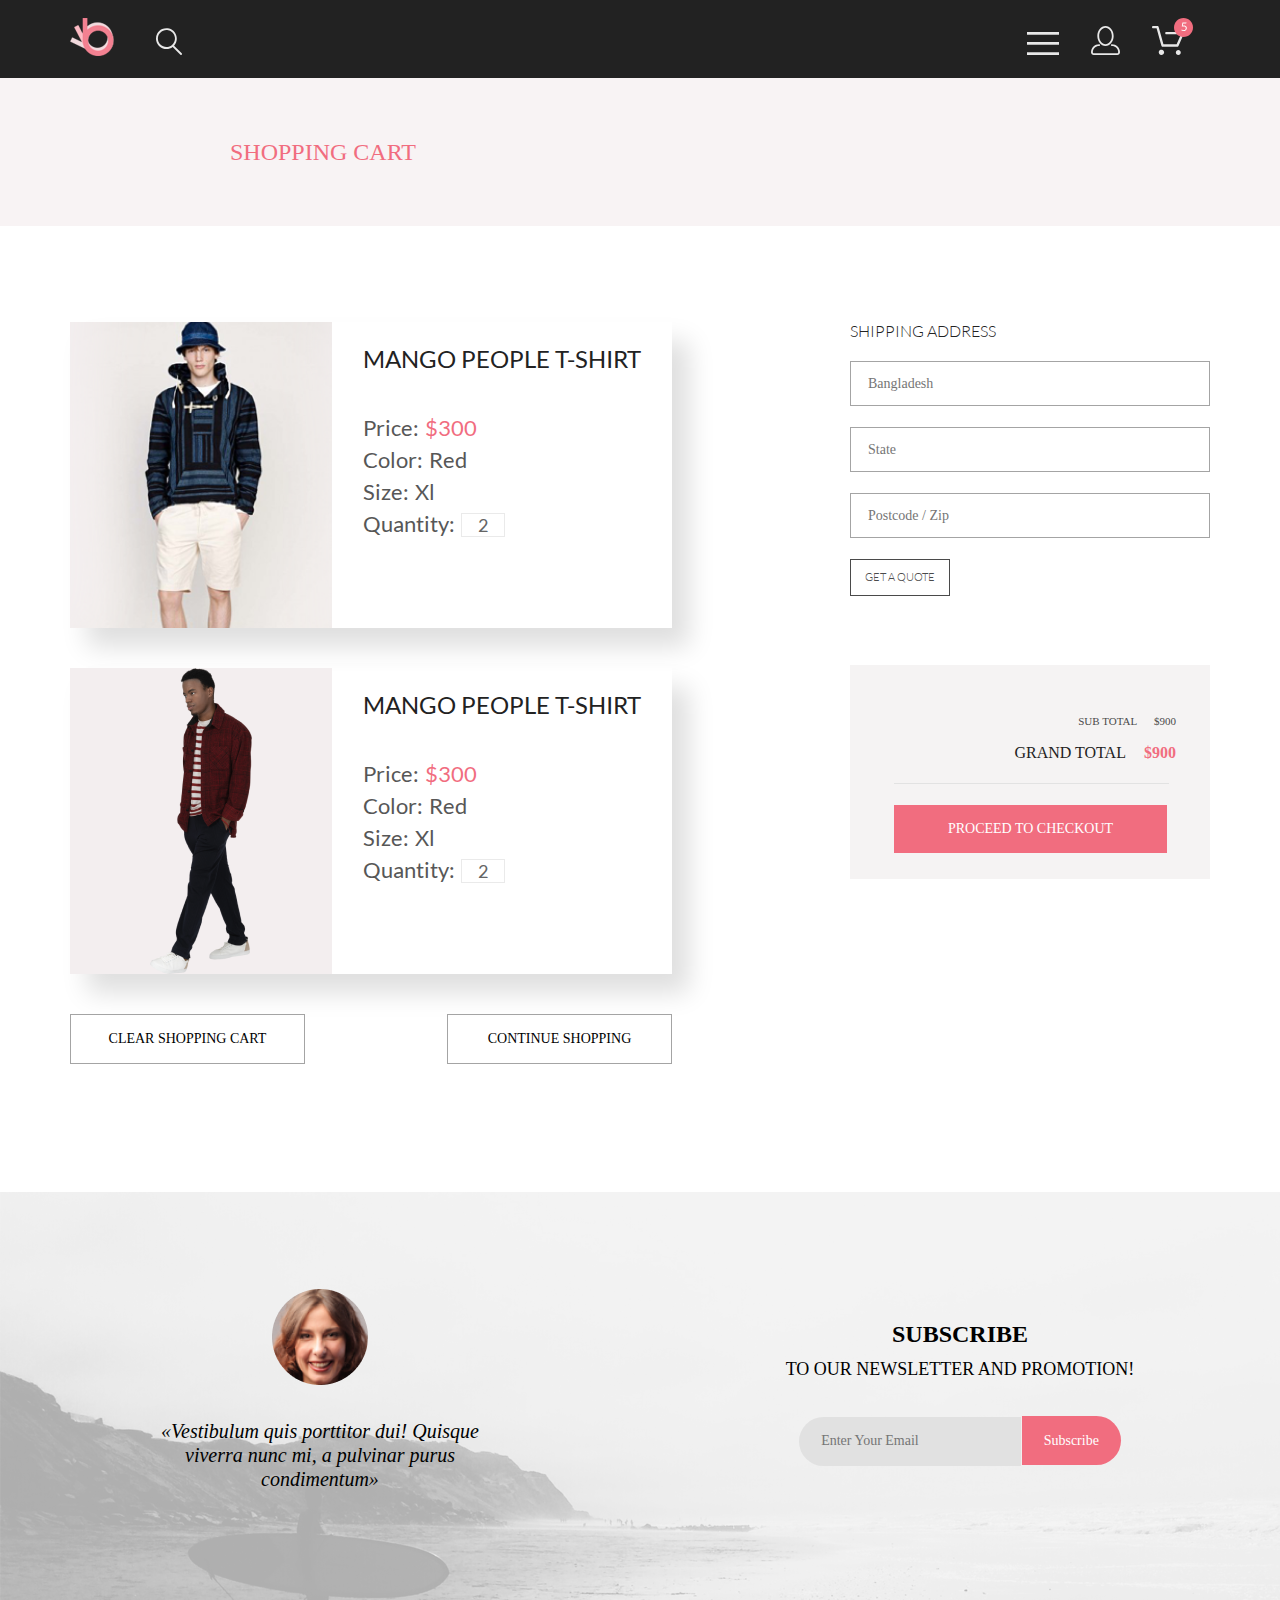
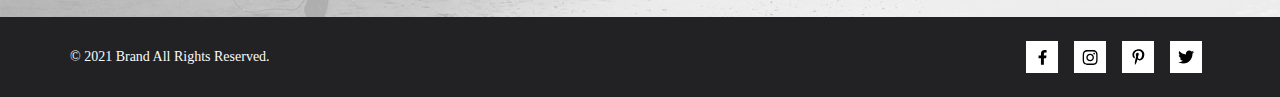
==== commit af251e34: "Add files via upload" ====
--- a/2/cart.html
+++ b/2/cart.html
@@ -178,12 +178,12 @@
                     <div class="cart-col-right">
                         <span class="shipping-info-heading">Shipping Address</span>
                         <div class="shipping-and-checkout">
-                            <form class="shipping-form" action="" method="post">
-                                <input type="text" name="" id="Country" class="shipping-info" placeholder="Bangladesh"
+                            <form class="shipping-form" action="#" method="post">
+                                <input type="text" name="Country" id="Country" class="shipping-info"
+                                    placeholder="Bangladesh" required>
+                                <input type="text" name="State" id="State" class="shipping-info" placeholder="State"
                                     required>
-                                <input type="text" name="" id="State" class="shipping-info" placeholder="State"
-                                    required>
-                                <input type="text" name="" id="Postcode" class="shipping-info"
+                                <input type="text" name="Postcode" id="Postcode" class="shipping-info"
                                     placeholder="Postcode / Zip" required>
                                 <input class="quote-btn" type="submit" value="Get A Quote">
                             </form>
--- a/2/style/style.css
+++ b/2/style/style.css
@@ -0,0 +1,2257 @@
+/* ================================ General ================================ */
+
+/* eradicate */
+* {
+	padding: 0;
+}
+
+*:focus:not(:focus-visible),
+input:focus:not(:focus-visible) {
+	outline: 0;
+}
+
+
+*:focus-visible,
+input:focus-visible {
+	outline: 1px solid #F16D7F;
+}
+
+/* end eradicate */
+
+main {
+	display: flex;
+	flex-direction: column;
+	height: 100%;
+	flex: 1 0 auto;
+}
+
+footer {
+	flex: 0 0 auto;
+}
+
+.wrapper {
+	display: flex;
+	flex-direction: column;
+	flex-grow: 1;
+	min-height: 100vh;
+	overflow-x: hidden;
+	width: 100%;
+	margin: 0 auto;
+	font-size: 14px;
+}
+
+.black-text {
+	color: #222222;
+}
+
+.hero,
+.categories,
+.products,
+.features-block {
+	width: 100%;
+	max-width: 1140px;
+	position: relative;
+	box-sizing: border-box;
+	margin: 0 auto;
+}
+
+@media only screen and (max-width: 769px) {
+
+	.hero,
+	.products,
+	.features-block {
+	max-width: 768px;
+	padding-left: 16px;
+	padding-right: 16px;
+	margin: 0 auto;
+	}
+
+	.products {
+	padding: 0 16px 65px 16px;
+	}
+}
+
+.pink-text {
+	color: #F16D7F !important;
+}
+
+/* ================================ end General ================================ */
+
+
+/* ================================ Header ================================ */
+
+.header,
+.page-footer {
+	width: 100%;
+	min-height: 75px;
+	padding: 18px 0;
+	box-sizing: border-box;
+	z-index: 1;
+	top: 0;
+	left: 0;
+	background: #222222;
+	color: #E8E8E8;
+}
+
+.navigation-container,
+.footer-container {
+	position: relative;
+	width: 100%;
+	max-width: 1140px;
+	display: flex;
+	flex-direction: row;
+	justify-content: space-between;
+	flex-wrap: wrap;
+	margin: 0 auto;
+}
+
+.topline-navigation {
+	width: 100%;
+	max-width: 1600px;
+	display: flex;
+	flex-grow: inherit;
+	flex-direction: row;
+	flex-wrap: wrap;
+	align-items: center;
+}
+
+.menu__logo {
+	float: left;
+	width: 44px;
+	padding-right: 41px;
+}
+
+.search-group {
+	display: flex;
+	flex-direction: row;
+	align-items: center;
+	justify-content: space-between;
+}
+
+.search-group>label {
+	width: 26px;
+	cursor: pointer;
+}
+
+.search-input-icon {
+	fill: #E8E8E8;
+}
+
+.search-input-icon:active {
+	fill: #F16D7F;
+}
+
+#search-input {
+	box-sizing: border-box;
+	background-color: transparent;
+	border: none;
+	padding: 0 16px;
+	color: #e8e8e8;
+	font-family: inherit;
+	font-size: 24px;
+	line-height: 28px;
+	margin-left: 4px;
+}
+
+#search-input:focus {
+	width: 375px;
+	padding: 2px 8px;
+	margin-left: 16px;
+	border-left: 2px solid #F16D7F;
+}
+
+.menu-main {
+	display: flex;
+	flex-direction: row;
+	align-items: baseline;
+	justify-content: space-between;
+}
+
+.menu-tray {
+	display: flex;
+	flex-direction: row;
+	align-items: baseline;
+	justify-content: space-between;
+}
+
+.menu-main>form,
+.menu-tray>button,
+.menu-main>form:focus,
+.menu-tray>button:focus {
+	background: none;
+	border: none;
+	cursor: pointer;
+}
+
+.menu-button-icon {
+	padding: 0 16px;
+	fill: #E8E8E8;
+}
+
+.search-input-icon:hover,
+.menu-button-icon:hover {
+	fill: #fff;
+}
+
+@media only screen and (max-width: 769px) {
+	.header {
+	padding: 18px 32px;
+	}
+}
+
+@media only screen and (max-width: 376px) {
+	.header {
+	padding: 16px;
+	}
+
+	.account-button,
+	.cart-button {
+	visibility: hidden;
+	height: 0;
+	width: 0;
+	box-sizing: border-box;
+	}
+
+	#search-input,
+	#search-input:focus {
+	margin-left: 2px;
+	max-width: 182px;
+	font-size: 14px;
+	}
+
+	.menu-button-icon {
+	padding: 0;
+	}
+}
+
+/* ================================ end Header ================================ */
+
+/* ================================ Hero ================================ */
+
+.hero-screen {
+	height: 100%;
+	min-height: 764px;
+	width: 100%;
+	position: relative;
+	display: flex;
+	flex-direction: row;
+	align-items: center;
+	flex-grow: 1;
+	box-sizing: border-box;
+	background: #F1E4E6;
+}
+
+.hero__box {
+	width: 100%;
+	max-width: 1600px;
+	min-height: 768px;
+	max-height: 768px;
+	margin: 0 auto;
+	display: flex;
+	flex-direction: row-reverse;
+	box-sizing: border-box;
+	background-image: url(../img/hero-screen-image.png);
+	background-size: contain;
+	background-repeat: no-repeat;
+	background-position: bottom left;
+}
+
+#page-title {
+	position: relative;
+	right: 20%;
+	padding-left: 16px;
+	border-left: 12px solid #F16D7F;
+	width: 405px;
+	max-height: 92px;
+	text-transform: uppercase;
+	display: flex;
+	flex-direction: row;
+	flex-wrap: wrap;
+	align-self: center;
+}
+
+.title-first-line {
+	font-family: 'Lato', sans-serif;
+	font-size: 48px;
+	font-style: normal;
+	font-weight: 900;
+}
+
+.title-second-line {
+	font-weight: 700;
+	font-style: normal;
+	font-size: 32px;
+	display: flex;
+}
+
+@media only screen and (max-width: 769px) {
+
+	.hero-screen,
+	.hero__box {
+	max-height: 368px;
+	min-height: 368px;
+	}
+
+	#page-title {
+	max-width: 310px;
+	right: 0%;
+	}
+
+	.title-first-line {
+	font-size: 44px;
+	line-height: 52.8px;
+	}
+
+	.title-second-line {
+	font-weight: 700;
+	font-style: normal;
+	font-size: 24px;
+	line-height: 28.8px;
+	}
+}
+
+@media only screen and (max-width: 376px) {
+	.hero__box {
+	background-image: none;
+	}
+
+	#page-title {
+	max-width: 263px;
+	right: 0%;
+	}
+
+	.title-first-line {
+	font-size: 38px;
+	line-height: 45.6px;
+	}
+
+	.title-second-line {
+	font-weight: 700;
+	font-style: normal;
+	font-size: 20px;
+	line-height: 24px;
+	}
+}
+
+/* ================================ end Hero ================================ */
+
+/* ================================ Category Page ================================ */
+
+.page-title-block {
+	flex-grow: 1;
+	min-height: 148px;
+	display: flex;
+	flex-direction: row;
+	box-sizing: border-box;
+	margin: 0;
+	background: #F8F3F4;
+}
+
+.page-title__box {
+	width: 100%;
+	max-width: 1600px;
+	max-height: 148px;
+	padding: 0 230px;
+	margin: 0 auto;
+	position: relative;
+	display: flex;
+	flex-direction: row;
+	justify-content: space-between;
+	align-items: center;
+	box-sizing: border-box;
+}
+
+@media only screen and (max-width: 769px) {
+	.page-title__box {
+	padding: 0 16px;
+	}
+}
+
+@media only screen and (max-width: 376px) {
+	.page-title__box {
+	flex-direction: column;
+	justify-content: space-evenly;
+	align-items: center;
+	box-sizing: border-box;
+	flex-wrap: wrap;
+	}
+}
+
+.page-title-text {
+	font-style: normal;
+	font-weight: 400;
+	text-transform: uppercase;
+	font-size: 24px;
+	line-height: 29px;
+}
+
+.breadcrumb {
+	text-transform: uppercase;
+	color: #636363;
+	text-decoration: none;
+	font-weight: 300;
+	font-style: normal;
+}
+
+.breadcrumb:hover {
+	color: #000;
+}
+
+.breadcrumb:last-child {
+	color: #F16D7F;
+	font-weight: 700;
+	font-style: normal;
+}
+
+/* ================================ Primary Filters ================================ */
+
+.fa-chevron-down {
+	width: 10px;
+	height: 5px;
+	font-size: 12px;
+	margin-left: 10px;
+}
+
+.filters-primary {
+	width: 360px;
+	padding: 0 30px 0 0;
+	user-select: none;
+	position: relative;
+}
+
+.filters-container {
+	width: 100%;
+	max-width: 1140px;
+	margin: 0 auto;
+	display: flex;
+	flex-direction: row;
+	justify-content: start;
+	align-items: center;
+	padding: 65px 0;
+}
+
+/* ================================ Toggle ================================ */
+
+.dropdown-header,
+.dropdown-subcategory-item,
+.dropdown-filter-item {
+	list-style: none;
+}
+
+.dropdown-filter-item {
+	font-family: 'Roboto', sans-serif;
+	color: #6F6E6E;
+	font-size: 14px;
+	font-style: normal;
+	font-weight: 400;
+	letter-spacing: 0em;
+	text-align: left;
+	user-select: none;
+	display: flex;
+	flex-direction: row;
+	align-items: center;
+	position: relative;
+}
+
+.dropdown-filter-item:last-of-type {
+	margin-bottom: 0;
+}
+
+.dropdown-menutoggle,
+.dropdown-trending,
+.dropdown-size,
+.dropdown-price {
+	background: #fff;
+	position: absolute;
+	display: block;
+	float: left;
+	box-sizing: border-box;
+	margin: 32px 0 0 0;
+	background-clip: padding-box;
+	box-shadow: 6px 4px 35px 0px #00000036;
+}
+
+.dropdown-trending,
+.dropdown-size,
+.dropdown-price {
+	padding: 9px 10px 12px 10px;
+	top: -50%;
+	left: -5%;
+}
+
+/* z-index разный чтобы чекбоксы можно было чекнуть даже если предыдущий блок налезет на следующий (зум > 200%) */
+.dropdown-menutoggle {
+	padding: 46px 17px 17px 17px;
+	top: -45px;
+	left: 0;
+	width: 100%;
+	max-width: 360px;
+	z-index: 3;
+}
+
+@media only screen and (max-width: 376px) {
+	.dropdown-menutoggle {
+	min-width: 375px;
+	}
+}
+
+.dropdown-trending {
+	min-width: 175px;
+	z-index: 2;
+}
+
+.dropdown-size {
+	min-width: 86px;
+	z-index: 2;
+}
+
+.dropdown-price {
+	min-width: 178px;
+	z-index: 2;
+}
+
+.dropdown-header-text {
+	display: flex;
+	flex-direction: row;
+	align-items: center;
+	color: #EF5B70;
+	text-transform: uppercase;
+	font-size: 14px;
+	font-weight: 400;
+	font-style: normal;
+	min-height: 37px;
+	border-bottom: 1px solid #ebebeb;
+	margin-bottom: 24px;
+	cursor: pointer;
+}
+
+.dropdown-header-text::before {
+	content: '';
+	min-height: 37px;
+	z-index: 1;
+	position: relative;
+	border: 5px solid;
+	border-width: 0 0 0 5px;
+	border-color: #EF5B70;
+	margin-right: 11px;
+}
+
+.subcategories li {
+	position: relative;
+	font-size: 14px;
+	font-style: normal;
+	font-weight: 400;
+	line-height: 17px;
+	letter-spacing: 0em;
+	text-align: left;
+	color: #6F6E6E;
+	margin-bottom: 11px;
+}
+
+.subcategories li:last-child {
+	margin-bottom: 24px;
+}
+
+/* переделать*/
+.dropdown-menutoggle>li:last-child>span {
+	margin-bottom: 0;
+}
+
+.category-checkbox,
+.dropdown-checkbox {
+	opacity: 0;
+	width: 0;
+	height: 0;
+}
+
+.secondary-filter-checkbox {
+	width: 12px;
+	height: 12px;
+	border: 1px solid #ebebeb;
+	border-radius: 0;
+	margin-right: 10px;
+	appearance: none;
+	outline: focus-visible;
+	position: relative;
+}
+
+.secondary-filter-checkbox::after {
+	content: '\f00c';
+	opacity: 0;
+	font-family: "Font Awesome 5 Free", sans-serif;
+	font-weight: 900;
+	font-size: 0.75em;
+	position: absolute;
+	top: 0;
+	left: 0;
+}
+
+.category-checkbox~label,
+.secondary-filter-checkbox~label {
+	cursor: pointer;
+}
+
+.secondary-filter-checkbox~label {
+	text-transform: uppercase;
+}
+
+/* ================================ end Toggle ================================ */
+
+/* ================================ Primary Filters ================================ */
+
+.toggle-wrapper {
+	position: relative;
+	font-size: 14px;
+	font-weight: 400;
+	font-style: normal;
+}
+
+.primary-filter__categories,
+.trending-filter__categories,
+.size-filter__categories,
+.price-filter__categories {
+	display: none;
+	box-sizing: border-box;
+	background-color: transparent;
+	border: none;
+	outline: focus-visible;
+	padding: 0 16px;
+	color: #e8e8e8;
+	font-family: inherit;
+	font-size: 24px;
+	line-height: 28px;
+}
+
+.filters-primary .toggle-wrapper {
+	overflow: visible;
+}
+
+.category-filter-icon {
+	fill: #000;
+	margin-left: 10px;
+	z-index: 3;
+	position: relative;
+}
+
+[id*="filter"]~label {
+	cursor: pointer;
+	text-align: left;
+	z-index: 4;
+	position: relative;
+}
+
+/* ================================ end Primary Filters ================================ */
+
+/* ================================ Trending Filters ================================ */
+
+.filters-secondary {
+	display: flex;
+	flex-direction: row;
+}
+
+.secondary-filter-dropdown-header {
+	background: none;
+	border: none;
+	cursor: pointer;
+	outline: focus-visible;
+	list-style-type: none;
+	padding: 0 10px 0 0;
+	margin-right: 28px;
+	color: #6F6E6E;
+	text-transform: uppercase;
+	font-size: 14px;
+	user-select: none;
+	text-align: center;
+}
+
+@media only screen and (max-width: 376px) {
+	.secondary-filter-dropdown-header {
+	margin-right: 4px;
+	}
+
+	.fa-chevron-down {
+	margin-left: 4px;
+	}
+}
+
+.filter-btn-text {
+	color: #000;
+	font-size: 14px;
+	font-style: normal;
+	font-weight: 600;
+	line-height: 17px;
+	letter-spacing: 0em;
+	text-align: left;
+	text-transform: uppercase;
+	background-color: transparent;
+	margin-left: 14px;
+	word-break: break-all;
+}
+
+@media only screen and (max-width: 376px) {
+	.filters-primary {
+	max-width: 70px;
+	}
+
+	.filter-btn-text {
+	display: none;
+	}
+}
+
+/* ================================ end Trending Filters ================================ */
+
+/* ================================ Filters -- effects ================================ */
+
+.secondary-filter-dropdown-header:hover {
+	color: #222;
+}
+
+.secondary-filter-checkbox:hover::after {
+	color: #ebebeb;
+	opacity: 1;
+	cursor: pointer;
+}
+
+.secondary-filter-checkbox:checked::after {
+	color: #6F6E6E;
+	opacity: 1;
+	top: 8%;
+	left: 8%;
+}
+
+.secondary-filter-checkbox:checked {
+	border: none;
+	transform: scale(1.25);
+}
+
+.secondary-filter-checkbox:checked+.secondary-filter-checkbox::after {
+	display: block;
+}
+
+.category-checkbox:checked~label,
+.secondary-filter-checkbox:checked~label {
+	font-weight: bold;
+	color: #222;
+}
+
+.dropdown-header-text:hover,
+.category-checkbox~label:hover {
+	font-weight: bold;
+}
+
+.primary-filter:hover .filter-btn-text,
+.primary-filter:hover .category-filter-icon {
+	color: #636363;
+	fill: #636363;
+}
+
+#filter-toggle:hover~label span {
+	color: #636363;
+}
+
+#filter-toggle:hover~.category-filter-icon {
+	fill: #636363;
+}
+
+/* не работает просто по классу */
+#filter-toggle:checked~label[for="filter-toggle"] .filter-btn-text {
+	color: #f16d7f;
+}
+
+#filter-toggle:checked~label[for="filter-toggle"] .category-filter-icon {
+	fill: #f16d7f;
+}
+
+#filter-toggle:checked~.primary-filter__categories {
+	display: block;
+}
+
+#trending-toggle:checked~.trending-filter__categories {
+	display: block;
+}
+
+#size-toggle:checked~.size-filter__categories {
+	display: block;
+}
+
+#price-toggle:checked~.price-filter__categories {
+	display: block;
+}
+
+/* ================================ end Filters -- effects ================================ */
+
+/* ================================ Category Block ================================ */
+
+.category-block {
+	width: 100%;
+	max-width: 1140px;
+	padding: 65px 0 96px 0;
+	margin: 0 auto;
+	box-sizing: border-box;
+}
+
+@media only screen and (max-width: 769px) {
+	.category-block {
+	max-width: 768px;
+	padding: 20px 16px 154px 16px;
+	margin: 0 auto;
+	}
+}
+
+@media only screen and (max-width: 376px) {
+	.category-block {
+	padding: 64px 16px;
+	}
+}
+
+.pagination {
+	display: flex;
+	flex-direction: row;
+	justify-content: center;
+	margin: 0 auto 96px auto;
+}
+
+.pagination-list {
+	display: block;
+	padding: 12px 15px;
+}
+
+.pagination-list-item {
+	display: block;
+	margin: 0 9px;
+	font-size: 16px;
+	font-weight: 300;
+	font-style: normal;
+	line-height: 19px;
+	user-select: none;
+}
+
+.pagination-list-item:nth-of-type(2) {
+	color: #f16d7f;
+}
+
+.pagination-list-item:hover {
+	font-weight: 700;
+}
+
+.pagination-list-item svg:hover {
+	fill: #f16d7f;
+}
+
+.pagination>ul {
+	list-style-type: none;
+	display: flex;
+	align-items: center;
+	justify-content: center;
+	border: 1px solid #EBEBEB;
+	border-radius: 2px;
+}
+
+.pagination-arrow-icon {
+	display: flex;
+	flex-direction: row;
+	align-self: center;
+	fill: #000;
+	height: 14px;
+}
+
+.page-number {
+	text-decoration: none;
+	color: #5D5D5D;
+}
+
+/* Задал те же стили селекторам секций */
+.product-block,
+.features-block {
+	margin: 0 auto;
+	width: 100%;
+	max-width: 1140px;
+	position: relative;
+	box-sizing: border-box;
+}
+
+@media only screen and (max-width: 769px) {
+	.product-block {
+	max-width: 768px;
+	padding: 0 16px;
+	margin: 0 auto;
+	}
+}
+
+@media only screen and (max-width: 376px) {
+	.product-block {
+	max-width: 375px;
+	padding: 0 8px;
+	}
+}
+
+.category-container,
+.product-container,
+.features-container {
+	display: flex;
+	flex-direction: row;
+	flex-wrap: wrap;
+	justify-content: space-between;
+	padding-bottom: 30px;
+	box-sizing: border-box;
+}
+
+.category-tile {
+	display: flex;
+	flex-direction: column;
+	flex-wrap: wrap;
+	align-items: center;
+	justify-content: center;
+	width: 100%;
+	max-width: 360px;
+	height: 100%;
+	min-height: 260px;
+	box-sizing: border-box;
+	background-repeat: no-repeat;
+	background-position: center;
+	background-size: contain;
+}
+
+.category-left {
+	background: linear-gradient(rgba(33, 22, 22, 0.7), rgba(33, 22, 22, 0.7)), url('../img/category-tile-left.png');
+	background-size: contain;
+}
+
+.category-center {
+	background: linear-gradient(rgba(33, 22, 22, 0.7), rgba(33, 22, 22, 0.7)), url(../img/category-tile-center.png);
+	background-size: contain;
+}
+
+.category-right {
+	background: linear-gradient(rgba(33, 22, 22, 0.7), rgba(33, 22, 22, 0.7)), url(../img/category-tile-right.png);
+	background-size: contain;
+}
+
+.category-tile-full-width {
+	display: flex;
+	flex-direction: column;
+	flex-wrap: wrap;
+	align-items: center;
+	justify-content: center;
+	width: 100%;
+	min-height: 180px;
+	box-sizing: border-box;
+	background: linear-gradient(rgba(33, 22, 22, 0.7), rgba(33, 22, 22, 0.7)), url(../img/category-tile-full-width.png);
+	background-repeat: no-repeat;
+	background-position: center;
+	background-size: contain;
+}
+
+@media only screen and (max-width: 769px) {
+	.category-tile {
+	max-width: 232px;
+	min-height: 168px;
+	}
+
+	.category-tile-full-width {
+	min-height: 116px;
+	}
+}
+
+@media only screen and (max-width: 376px) {
+	.category-container {
+	flex-direction: column;
+	align-items: center;
+	justify-content: center;
+	}
+
+	.category-tile {
+	margin-bottom: 32px;
+	max-width: 343px;
+	min-height: 247px;
+	}
+
+	#row1 {
+	padding-bottom: 0;
+	}
+
+	.category-tile-full-width {
+	min-height: 111px;
+	background-size: cover;
+	}
+}
+
+.category-name-first-line {
+	color: #fff;
+	text-decoration: none;
+	text-align: center;
+	font-size: 16px;
+	font-weight: 400;
+	font-style: normal;
+	line-height: 19px;
+	text-transform: uppercase;
+}
+
+.punchline {
+	font-size: 24px;
+	font-weight: 700;
+	font-style: normal;
+	line-height: 28.8px;
+	text-transform: uppercase;
+}
+
+/* ================================ end Category Block ================================ */
+
+/* ================================ Product Block ================================ */
+
+.products {
+	padding: 0 0 95px 0;
+	margin: 0 auto;
+}
+
+.h2-block {
+	margin: 0 auto;
+	width: 100%;
+	max-width: 1140px;
+	position: relative;
+	box-sizing: border-box;
+	display: flex;
+	flex-grow: 1;
+	flex-direction: column;
+}
+
+.h2-candidate-featured-items {
+	display: block;
+	font-weight: 400;
+	font-style: normal;
+	font-size: 30px;
+	line-height: 36px;
+	margin: 0 auto;
+	text-transform: capitalize;
+}
+
+.featured-items-subtitle {
+	font-family: 'Lato', sans-serif;
+	font-size: 14px;
+	font-style: normal;
+	font-weight: 300;
+	line-height: 17px;
+	margin: 0 auto;
+	color: #9F9F9F;
+	padding-bottom: 48px;
+}
+
+.product-container {
+	padding-bottom: 48px;
+	position: relative;
+}
+
+@media only screen and (max-width: 376px) {
+	.featured-items-subtitle {
+	padding-bottom: 64px;
+	}
+
+	.product-container {
+	padding-bottom: 40px;
+	}
+}
+
+.product-tile {
+	display: flex;
+	flex-direction: column;
+	flex-wrap: wrap;
+	align-items: center;
+	justify-content: center;
+	width: 360px;
+	box-sizing: border-box;
+	background: #F8F8F8;
+	background-repeat: no-repeat;
+	background-position: center;
+	margin-bottom: 30px;
+}
+
+.product-tile:hover {
+	transform: scale(1.05);
+}
+
+@media only screen and (max-width: 769px) {
+	.product-tile:nth-of-type(3) {
+	visibility: hidden;
+	width: 0;
+	height: 0;
+	box-sizing: border-box;
+	}
+}
+
+.product-image {
+	align-self: center;
+	position: relative;
+	display: block;
+	width: auto;
+	height: 420px;
+}
+
+.product-image-overlay {
+	display: none;
+	position: absolute;
+	top: 0;
+	background: rgb(58, 56, 56);
+	background: rgba(58, 56, 56, 0.86);
+	color: #e8e8e8;
+	width: 360px;
+	height: 420px;
+	opacity: 0;
+	font-size: 20px;
+	padding: 20px;
+	text-align: center;
+}
+
+.product-tile:hover .product-image-overlay {
+	opacity: 1;
+	display: flex;
+	flex-direction: column;
+	flex-grow: 1;
+	justify-content: center;
+	box-sizing: border-box;
+}
+
+.add-to-cart-button {
+	display: flex;
+	flex-direction: row;
+	width: 138px;
+	max-height: 43px;
+	overflow: hidden;
+	align-self: center;
+	align-items: center;
+	justify-content: center;
+	box-sizing: border-box;
+	padding: 8px;
+	cursor: pointer;
+	border: 1px solid #fff;
+	background: none;
+}
+
+.add-to-cart-icon {
+	width: 26px;
+	height: 24px;
+	padding-right: 8px;
+	fill: #fff;
+}
+
+.add-to-cart-text {
+	font-weight: 400;
+	font-size: 14px;
+	line-height: 17px;
+	background-color: transparent;
+	color: #e8e8e8;
+	border: none;
+	cursor: pointer;
+	outline: focus-visible;
+}
+
+.add-to-cart-button:hover .add-to-cart-icon {
+	fill: #F16D7F;
+}
+
+.product-title {
+	display: block;
+	font-size: 13px;
+	font-weight: 400;
+	line-height: 15.6px;
+	text-transform: uppercase;
+	margin: 25px 0 12px 18px;
+	text-align: left;
+	align-self: start;
+	color: #000000;
+}
+
+.product-subtitle {
+	font-family: Lato, sans-serif;
+	font-size: 14px;
+	font-style: normal;
+	font-weight: 300;
+	line-height: 17px;
+	margin: 0 0 18px 18px;
+	color: #5D5D5D;
+}
+
+.product-price {
+	font-size: 16px;
+	font-weight: 400;
+	line-height: 19.2px;
+	margin: 0 0 20px 18px;
+	color: #F16D7F;
+	align-self: start;
+}
+
+.category-view-button {
+	display: flex;
+	width: 211px;
+	padding: 13px;
+	box-sizing: border-box;
+	margin: 0 auto;
+	min-height: 47px;
+	color: #F26376;
+	justify-content: center;
+	text-decoration: none;
+	word-break: break-all;
+	border: 1px solid #F26376;
+}
+
+.category-view-button:hover {
+	background: #F26376;
+	color: #fff;
+}
+
+
+/* ================================ end Product Block ================================ */
+
+/* ================================Product Page Block ================================ */
+
+.product-content {
+	margin-bottom: 128px;
+}
+
+.product-image-carousel {
+	display: flex;
+	flex-direction: row;
+	flex-grow: 1;
+	flex-wrap: wrap;
+	justify-content: space-evenly;
+	align-items: center;
+	box-sizing: border-box;
+	position: relative;
+	background-color: #F7F7F7;
+	min-height: 777px;
+}
+
+.product-featured-image {
+	width: 597px;
+	height: 724px;
+	margin: 0 auto;
+	position: relative;
+}
+
+@media only screen and (max-width: 769px) {
+	.product-image-carousel {
+	min-height: 624px;
+	}
+
+	.product-featured-image {
+	width: 466px;
+	height: 565px;
+	}
+}
+
+.product-gallery-navigation {
+	display: flex !important;
+	flex-direction: row;
+	align-items: center;
+	justify-content: center;
+	width: 48px;
+	height: 48px;
+	background-color: #262A2A2A;
+	cursor: pointer;
+}
+
+.product-gallery-navigation:hover {
+	transform: scale(1.25);
+	color: #F16D7F;
+}
+
+@media only screen and (max-width: 376px) {
+
+	.btn-prev,
+	.btn-next {
+	position: absolute;
+	top: 50%;
+	z-index: 1;
+	}
+
+	.btn-prev {
+	left: 0;
+	}
+
+	.btn-next {
+	right: 0;
+	}
+}
+
+.product-description-container {
+	display: flex;
+	flex-direction: row;
+	align-items: center;
+	justify-content: center;
+	margin: 0 auto;
+	position: relative;
+}
+
+.product-description {
+	display: flex;
+	margin: 0 auto;
+	flex-direction: column;
+	align-items: center;
+	justify-content: flex-start;
+	width: 71.25%;
+	min-height: 600px;
+	background-color: #fff;
+	border: 1px solid #EAEAEA;
+	position: relative;
+	top: -65px;
+	padding: 65px 250px;
+	box-sizing: border-box;
+}
+
+@media only screen and (max-width: 769px) {
+	.product-description {
+	width: 100%;
+	padding: 65px;
+	top: 0%;
+	}
+}
+
+@media only screen and (max-width: 376px) {
+	.product-description {
+	padding: 25px;
+	}
+
+	.product-content {
+	margin-bottom: 64px;
+	}
+}
+
+
+.product-description-category-name,
+.product-description-product-title,
+.product-description-product-price,
+.product-description-options,
+.product-description-buy-button,
+	{
+	display: block;
+}
+
+.product-description-category-name,
+.product-description-product-title {
+	text-transform: uppercase;
+}
+
+.product-description-category-name {
+	font-size: 14px;
+	font-style: normal;
+	font-weight: 300;
+	line-height: 17px;
+	letter-spacing: 0em;
+	text-align: center;
+
+}
+
+.product-description-product-title {
+	font-size: 18px;
+	font-style: normal;
+	font-weight: 300;
+	line-height: 22px;
+	letter-spacing: 0em;
+	text-align: center;
+	color: #4D4D4D;
+	margin-bottom: 48px;
+}
+
+.product-description-text {
+	font-size: 14px;
+	font-style: normal;
+	font-weight: 300;
+	line-height: 17px;
+	letter-spacing: 0em;
+	text-align: center;
+	color: #5E5E5E;
+	margin-bottom: 32px;
+}
+
+.product-description-separator {
+	color: #EF5B70;
+	height: 0px;
+	width: 10%;
+	margin: 12px auto;
+	border-top: 3px solid #EF5B70;
+	border-bottom: 0;
+	border-left: 0;
+	border-right: 0;
+}
+
+.product-description-separator-bottom {
+	border-top: 1px solid #eaeaea;
+	border-bottom: 0;
+	border-left: 0;
+	border-right: 0;
+	width: 100%;
+	margin: 65px auto;
+}
+
+.product-description-product-price {
+	font-family: 'Lato', sans-serif;
+	font-size: 24px;
+	font-style: normal;
+	font-weight: 300;
+	line-height: 29px;
+	letter-spacing: 0em;
+	text-align: left;
+}
+
+.product-options {
+	display: flex;
+	flex-direction: row;
+	flex-wrap: wrap;
+	margin-bottom: 48px;
+	justify-content: space-between;
+}
+
+.product-option-header {
+	text-align: center !important;
+}
+
+@media only screen and (max-width: 376px) {
+	.product-description-separator-bottom {
+	width: 50%;
+	margin: 32px auto 49px auto;
+	}
+
+	.product-options {
+	flex-wrap: nowrap;
+	}
+
+	.product-option-header {
+	font-size: 10px;
+	font-style: normal;
+	font-weight: 400;
+	text-align: left;
+	}
+}
+
+.product-cart-button {
+	border: 1px solid #F26376;
+	min-width: 210px;
+}
+
+.product-cart-icon {
+	fill: #F26376;
+}
+
+.product-cart-button:hover {
+	border: 1px solid #222;
+	min-width: 210px;
+}
+
+.product-cart-button:hover .product-cart-icon {
+	fill: #222;
+}
+
+
+/* ================================ end Product Page Block ================================ */
+
+/* ================================ Cart Block ================================ */
+
+.cart-container,
+.sign-up-container {
+	width: 100%;
+	max-width: 1140px;
+	margin: 96px auto 128px auto;
+	display: flex;
+	flex-direction: row;
+	flex-wrap: wrap;
+	justify-content: space-between;
+	align-items: flex-start;
+}
+
+@media only screen and (max-width: 769px) {
+
+	.cart-container,
+	.sign-up-container {
+	max-width: 768px;
+	padding: 60px 16px 128px 16px;
+	margin: 0 auto;
+	box-sizing: border-box;
+	}
+}
+
+@media only screen and (max-width: 376px) {
+
+	.cart-container,
+	.sign-up-container {
+	max-width: 375px;
+	padding: 40px 8px 48px 8px;
+	margin: 0 auto;
+	box-sizing: border-box;
+	}
+}
+
+
+.cart-col-left,
+.cart-col-right {
+	display: flex;
+	flex-direction: column;
+	flex-wrap: wrap;
+	columns: 1;
+}
+
+@media only screen and (max-width: 769px) {
+
+	.cart-col-left,
+	.cart-col-right {
+	width: 100%;
+	}
+}
+
+.cart-item {
+	display: flex;
+	flex-direction: row;
+	flex-wrap: nowrap;
+	width: 100%;
+	max-width: 652px;
+	box-shadow: 17px 19px 24px 0px #00000021;
+	margin-bottom: 40px;
+	box-sizing: border-box;
+}
+
+.cart-item-title {
+	display: block;
+	font-family: 'Lato', sans-serif;
+	font-size: 24px;
+	font-style: normal;
+	font-weight: 400;
+	line-height: 29px;
+	letter-spacing: 0em;
+	text-align: left;
+	text-transform: uppercase;
+	color: #222222;
+	margin-bottom: 42px;
+}
+
+.cart-item:last-of-type {
+	margin-bottom: 72px;
+}
+
+.product-link {
+	display: inline-flex;
+}
+
+.product-miniature {
+	width: 262px;
+	height: 306px;
+}
+
+.product-info {
+	padding: 22px 31px;
+	box-sizing: border-box;
+}
+
+.cart-item-option-row {
+	margin: 6px 0;
+}
+
+.cart-item-option-label,
+.cart-item-option-value {
+	font-family: 'Lato', sans-serif;
+	font-size: 22px;
+	font-style: normal;
+	font-weight: 400;
+	line-height: 26px;
+	text-align: left;
+	color: #575757;
+}
+
+.cart-item-option-label::after {
+	display: inline-flex;
+	content: '';
+	height: 0;
+	width: 1%;
+}
+
+.prodyct-qty {
+	max-width: 42px;
+	border: 1px solid #EAEAEA;
+	border-radius: 0%;
+	font-family: Lato;
+	font-size: 18px;
+	font-style: normal;
+	font-weight: 400;
+	line-height: 22px;
+	letter-spacing: 0em;
+	text-align: center;
+	color: rgba(101, 101, 101, 1);
+}
+			
+.cart-item:hover {
+	transform: scale(1.05);
+}
+
+.cart-item:hover .cart-item-title,
+.cart-item:hover .cart-item-option-value,
+.cart-item:hover .prodyct-qty {
+	color: #222;
+	font-weight: 700;
+}
+
+.manage-cart {
+	display: flex;
+	flex-direction: row;
+	justify-content: space-between;
+	width: 100%;
+	max-width: 652px;
+}
+
+.clear-cart {
+	width: 235px;
+}
+
+.return-to-shop {
+	width: 225px;
+	text-align: center;
+	;
+}
+
+.clear-cart,
+.return-to-shop {
+	max-height: 50px;
+	overflow: hidden;
+	box-sizing: border-box;
+	padding: 16px 0;
+	cursor: pointer;
+	border: 1px solid #a4a4a4;
+	background-color: inherit;
+	color: #000;
+	text-transform: uppercase;
+	text-decoration: none;
+}
+
+.shipping-info-heading {
+	display: block;
+	margin-bottom: 21px;
+	font-family: 'Lato', Arial, Helvetica, sans-serif;
+	font-size: 16px;
+	font-style: normal;
+	font-weight: 300;
+	letter-spacing: 0em;
+	color: #222222;
+	text-transform: uppercase;
+}
+
+.shipping-info {
+	min-height: 45px;
+	width: 360px;
+	border: 1px solid #a4a4a4;
+	border-radius: 0px;
+	margin-bottom: 21px;
+	padding: 13px 17px;
+	box-sizing: border-box;
+}
+
+.shipping-form {
+	display: flex;
+	flex-direction: column;
+	flex-wrap: wrap;
+}
+
+.quote-btn {
+	color: #4A4A4A;
+	width: 100px;
+	height: auto;
+	padding: 11px 14px;
+	box-sizing: border-box;
+	font-family: 'Lato', sans-serif;
+	font-size: 11px;
+	font-style: normal;
+	font-weight: 300;
+	text-transform: uppercase;
+	background-color: transparent;
+	border: 1px solid #4a4a4a;
+	cursor: pointer;
+	margin-bottom: 69px;
+	word-break: break-all;
+}
+
+.quote-btn:hover {
+	color: #F16D7F;
+	border: 1px solid #F16D7F;
+}
+
+.order-price-block {
+	max-width: 360px;
+	max-height: 214px;
+	padding: 39px 34px 42px 44px;
+	box-sizing: border-box;
+	background: #F5F3F3;
+	font-style: normal;
+	text-transform: uppercase;
+}
+
+.price-subtotal {
+	font-size: 11px;
+	font-weight: 400;
+	color: #4A4A4A;
+	text-align: right;
+	margin-bottom: 12px;
+}
+
+.price-total {
+	font-size: 16px;
+	font-weight: 300;
+	color: #222;
+	text-align: right;
+	margin-bottom: 21px;
+}
+
+.total-price {
+	font-size: 16px;
+	font-weight: 700;
+	text-align: right;
+}
+
+.subtotal::after,
+.grand-total::after {
+	display: inline-flex;
+	content: '';
+	height: 0;
+	width: 5%;
+}
+
+.price-total::after {
+	content: '';
+	display: block;
+	width: 275px;
+	border-bottom: 1px solid #e2e2e2;
+	margin-bottom: 17px;
+	padding-top: 21px;
+}
+
+.checkout-btn {
+	width: 273px;
+	max-height: 50px;
+	overflow: hidden;
+	box-sizing: border-box;
+	padding: 16px;
+	cursor: pointer;
+	border: none;
+	background-color: #F16D7F;
+	color: #fff;
+	text-transform: uppercase;
+	word-break: break-all;
+}
+
+.checkout-btn:hover,
+.clear-cart:hover,
+.return-to-shop:hover,
+.sign-up-button:hover {
+	background-color: inherit;
+	color: #F16D7F;
+	border: 1px solid #F16D7F;
+}
+
+.sign-up-button:hover .btn-arrow-icon {
+	fill: #F16D7F;
+}
+
+@media only screen and (max-width: 769px) {
+	.cart-item {
+	max-width: 734px;
+	}
+
+	.manage-cart {
+	max-width: 100%;
+	justify-content: space-around;
+	margin: 0 0 64px 0;
+	}
+
+	.shipping-and-checkout {
+	display: flex;
+	flex-direction: row;
+	justify-content: space-between;
+	}
+}
+
+@media only screen and (min-width: 376px) and (max-width: 769px) {
+	.quote-btn {
+	margin-bottom: 0;
+	}
+}
+
+@media only screen and (max-width: 376px) {
+	.cart-item {
+	max-width: 358px;
+	max-height: 188px;
+	}
+
+	.product-miniature {
+	max-width: 144px;
+	max-height: 188px;
+	}
+
+	.product-info {
+	padding: 13px 12px 13px 17px;
+	}
+
+	.cart-item-title {
+	font-size: 16px;
+	font-style: normal;
+	font-weight: 400;
+	line-height: 19px;
+	margin-bottom: 26px;
+	}
+
+	.cart-item-option-label,
+	.cart-item-option-value,
+	.prodyct-qty {
+	font-size: 14px;
+	font-style: normal;
+	font-weight: 400;
+	line-height: 17px;
+	}
+
+	.manage-cart {
+	justify-content: space-between;
+	margin: 0 0 48px 0;
+	}
+
+	.clear-cart,
+	.return-to-shop {
+	padding: 9px 0;
+	font-size: 12px;
+	text-transform: capitalize;
+	max-width: 175px;
+	}
+
+	.shipping-and-checkout {
+	flex-direction: column;
+	}
+
+}
+
+/* ================================ end Cart Block ================================ */
+
+/* ================================ Registration Block ================================ */
+
+@media only screen and (max-width: 769px) {
+	.sign-up-col-right {
+	max-width: 360px;
+	}
+}
+
+
+.account-holder-name,
+.login-details {
+	display: block;
+	margin-bottom: 20px;
+	font-family: 'Lato', sans-serif;
+	font-size: 16px;
+	font-style: normal;
+	font-weight: 300;
+	color: #222222;
+	text-transform: capitalize;
+}
+
+.account-creation-input-personal,
+.account-creation-input-account {
+	display: block;
+	margin-bottom: 20px;
+	width: 360px;
+	min-height: 45px;
+	border: 1px solid #A4A4A4;
+	padding: 13px 16px 17px;
+	box-sizing: border-box;
+	font-family: 'Lato', sans-serif;
+	color: #B1B1B1;
+	font-size: 13px;
+	font-style: normal;
+	font-weight: 300;
+	text-transform: capitalize;
+}
+
+.radio-buttons-label {
+	display: flex;
+	flex-direction: row;
+	align-items: center;
+	margin: 31px 0 33px 0;
+}
+
+label[for^="gender-radio"] {
+	font-family: 'Lato', sans-serif;
+	font-size: 11px;
+	font-style: normal;
+	font-weight: 300;
+	color: #000000;
+	margin: 0 20px 0 10px;
+	user-select: none;
+}
+
+input[name^="gender"] {
+	cursor: pointer;
+}
+
+input[name="gender"]:checked+label {
+	font-weight: bold;
+}
+
+.password-hint {
+	color: #B1B1B1;
+	font-family: 'Lato', sans-serif;
+	font-size: 13px;
+	font-style: normal;
+	font-weight: 300;
+	width: 360px;
+	margin: 0 0 39px 0;
+}
+
+.sign-up-button {
+	display: flex;
+	justify-content: space-around;
+	width: 167px;
+	max-height: 50px;
+	overflow: hidden;
+	box-sizing: border-box;
+	padding: 16px;
+	cursor: pointer;
+	border: 1px solid transparent;
+	background-color: #F16D7F;
+	color: #fff;
+	text-transform: uppercase;
+	text-decoration: none;
+}
+
+.btn-arrow-icon {
+	height: 15px;
+	fill: #fff;
+}
+
+.loyalty-heading {
+	display: block;
+	font-size: 24px;
+	font-weight: 300;
+	font-style: normal;
+	text-transform: uppercase;
+	color: #000000;
+	margin: 0 0 22px 0;
+}
+
+.loyalty-text,
+.loyalty-perks {
+	font-size: 24px;
+	font-style: normal;
+	font-weight: 300;
+	line-height: 29px;
+	max-width: 652px;
+	margin: 0 0 21px 0;
+}
+
+.loyalty-perks {
+	list-style-image: url('../img/list-checkmark.svg');
+	padding-left: 2rem;
+}
+
+.loyalty-perks li {
+	margin-bottom: 16px;
+	padding: 0 0 0 12px;
+}
+
+@media only screen and (max-width: 769px) {
+
+	.loyalty-heading,
+	.loyalty-text,
+	.loyalty-perks {
+	font-size: 16px;
+	font-style: normal;
+	font-weight: 300;
+	line-height: 19px;
+	}
+
+	.loyalty-heading {
+	margin-bottom: 32px;
+	}
+
+	.loyalty-perks li {
+	padding-left: 8px;
+	}
+}
+
+@media only screen and (max-width: 376px) {
+	.sign-up-col-right {
+	margin-bottom: 96px;
+	}
+
+	.sign-up-button {
+	margin-bottom: 40px;
+	}
+
+	.loyalty-heading {
+	margin-bottom: 32px;
+	}
+
+	.loyalty-perks li {
+	margin-bottom: 16px;
+	}
+}
+
+/* ============================== end Registration Block ============================== */
+
+/* ================================ Features Block ================================ */
+
+.features {
+	display: flex;
+	width: 100%;
+	background: #222224;
+	margin: 0 auto;
+	position: relative;
+	box-sizing: border-box;
+	flex-direction: row;
+}
+
+.features-container {
+	padding: 103px 0;
+}
+
+@media only screen and (max-width: 769px) {
+	.features-container {
+	padding: 0 0 64px 0;
+	}
+}
+
+@media only screen and (max-width: 769px) {
+	.features-container {
+	flex-direction: column;
+	justify-content: center;
+	align-items: center;
+	}
+}
+
+.features-item {
+	display: flex;
+	flex-direction: column;
+	flex-wrap: wrap;
+	align-items: center;
+	justify-content: center;
+	width: 360px;
+	min-height: 92px;
+	box-sizing: border-box;
+}
+
+.feature-icon {
+	align-self: center;
+	padding-bottom: 28px;
+}
+
+@media only screen and (max-width: 769px) {
+	.feature-icon {
+	padding: 48px 0 19px 0;
+	}
+}
+
+.feature-title {
+	font-size: 20px;
+	font-weight: 400;
+	line-height: 24px;
+	text-align: center;
+	color: #FBFBFB;
+	padding-bottom: 16px;
+}
+
+.feature-text {
+	font-size: 14px;
+	font-weight: 300;
+	line-height: 17px;
+	text-align: center;
+	color: #FBFBFB;
+}
+
+@media only screen and (max-width: 376px) {
+	.feature-text {
+	padding: 0 24px;
+	}
+}
+
+/* ================================ end Features Block ================================ */
+
+/* ================================ News & Promo ================================ */
+
+.news-and-promo {
+	display: flex;
+	width: 100%;
+	max-width: 1600px;
+	justify-content: space-around;
+	align-items: center;
+	position: relative;
+	margin: 0 auto;
+	background: rgba(244, 244, 244, 0.7) url(../img/subscription-block-bg.jpg);
+	background-repeat: no-repeat;
+	background-blend-mode: color;
+	padding: 97px 0 126px 0;
+}
+
+@media only screen and (max-width: 769px) {
+	.news-and-promo {
+	flex-direction: column;
+	padding: 54px 0 140px 0;
+	background-size: cover;
+	background-position: center;
+	background-repeat: no-repeat;
+	}
+}
+
+@media only screen and (max-width: 376px) {
+	.news-and-promo {
+	padding-bottom: 108px;
+	background-position: 20%;
+	}
+}
+
+.epigraph-block {
+	width: 360px;
+	display: flex;
+	flex-direction: column;
+	flex-wrap: wrap;
+}
+
+.epigraph-block-avatar {
+	align-self: center;
+	padding-bottom: 30px;
+}
+
+.epigraph-block-content {
+	font-weight: 400;
+	font-size: 20px;
+	line-height: 24px;
+	text-align: center;
+	font-style: italic;
+	margin: 0;
+}
+
+@media only screen and (max-width: 376px) {
+	.epigraph-block-content {
+	margin-bottom: 59px;
+	}
+}
+
+.subscription-block {
+	width: 360px;
+	display: flex;
+	flex-direction: column;
+	flex-wrap: wrap;
+	justify-content: center;
+	align-items: center;
+}
+
+.subscription-title {
+	font-weight: 700;
+	font-size: 24px;
+	line-height: 40px;
+	text-transform: uppercase;
+}
+
+.subscription-subtitle {
+	font-weight: 400;
+	font-size: 18px;
+	line-height: 30px;
+	text-transform: uppercase;
+	padding-bottom: 32px;
+}
+
+.subscription-form-email {
+	background: #E1E1E1;
+	min-height: 49px;
+	color: #222224;
+	border: none;
+	border-radius: 50px 0 0 50px;
+	padding: 0 22px;
+	outline: focus-visible;
+	box-sizing: border-box;
+}
+
+.subscription-form-button {
+	background: #F16D7F;
+	min-height: 49px;
+	color: #fff;
+	border: none;
+	border-radius: 0 50px 50px 0;
+	padding: 0 22px;
+	outline: focus-visible;
+	font-weight: 400;
+	font-size: 14px;
+	line-height: 17px;
+	text-transform: capitalize;
+	box-sizing: border-box;
+	cursor: pointer;
+	margin-left: -3px;
+}
+
+.subscription-form-button:hover {
+	color: #222224;
+}
+
+
+/* ================================ end News & Promo ================================ */
+
+/* ================================ Footer ================================ */
+
+.page-footer {
+	clear: both;
+	height: 100%;
+	min-height: 79px;
+	position: relative;
+	bottom: 0;
+	display: flex;
+	flex: 0 0 auto;
+	flex-direction: row;
+	justify-content: space-between;
+	box-sizing: border-box;
+	align-items: center;
+	background-color: #222224;
+	margin-top: auto;
+	color: #FBFBFB;
+}
+
+@media only screen and (max-width: 769px) {
+	.page-footer {
+	padding: 24px 32px;
+	}
+}
+
+.footer-container {
+	width: 100%;
+	max-width: 1140px;
+	margin: 0 auto;
+	display: flex;
+	flex-direction: row;
+	justify-content: space-between;
+	align-items: center;
+}
+
+@media only screen and (max-width: 769px) {
+	.footer-container {
+	max-width: 768px;
+	justify-content: space-between;
+	}
+}
+
+@media only screen and (max-width: 376px) {
+	.page-footer {
+	padding: 42px 0 9px 0;
+	}
+
+	.footer-container {
+				flex-flow: column-reverse;
+	flex-direction: column;
+	}
+}
+
+.page-footer-socials {
+	display: flex;
+	flex-direction: row;
+	justify-content: center;
+}
+
+.page-footer-socials-button {
+	display: flex;
+	width: 32px;
+	min-height: 32px;
+	box-sizing: border-box;
+	align-items: center;
+	justify-content: center;
+	margin: 0 8px;
+	background-color: #fff;
+}
+
+.page-footer-socials-button:hover {
+	background-color: #F16D7F;
+}
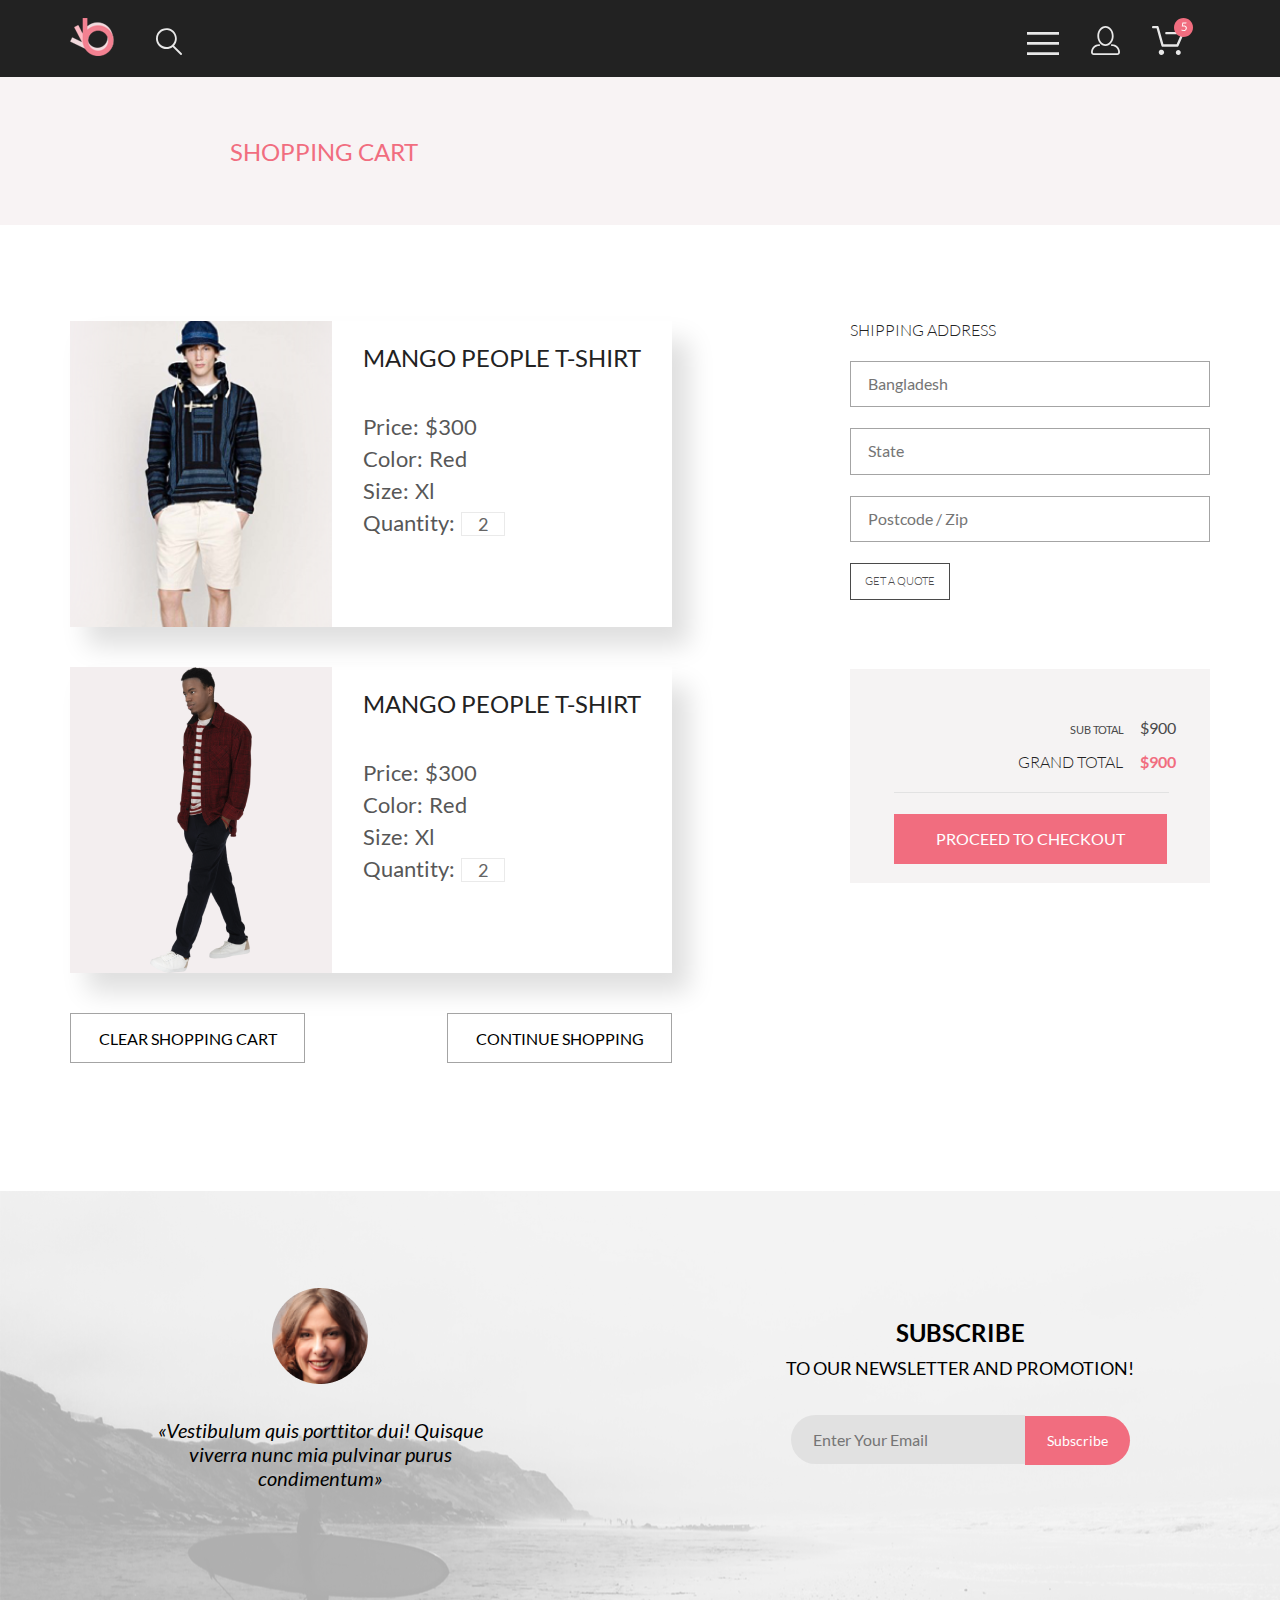
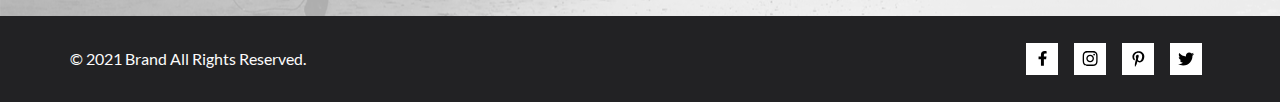
==== commit 185ce434: "Add files via upload" ====
--- a/2/cart.html
+++ b/2/cart.html
@@ -4,60 +4,14 @@
 <head>
     <meta charset="UTF-8">
     <meta name="viewport" content="width=device-width, initial-scale=1.0">
+    <link rel="preload" as="font" type="font/woff2" href="./fonts/lato-regular.woff2">
+    <link rel="preload" as="font" type="font/woff2" href="./fonts/lato-light.woff2">
+    <link rel="stylesheet" href="fonts/stylesheet.css">
     <link rel="stylesheet" href="style/normalize.css">
+    <link rel="stylesheet" href="css/all.min.css">
     <link rel="stylesheet" href="style/style.css">
-    <!-- если подключить файлом -- шрифты скачут пока грузится, даже с диска -->
-    <!-- <link rel="stylesheet" href="fonts/stylesheet.css"> -->
-    <link rel="stylesheet" href="css/all.min.css">
-    <style>
-        @font-face {
-            font-family: 'Lato';
-            src: url('./fonts/lato-light.woff2');
-            font-weight: 300;
-            font-style: normal;
-            font-display: swap
-        }
-
-        @font-face {
-            font-family: 'Lato';
-            src: url('./fonts/lato-italic.woff2');
-            font-weight: 400;
-            font-style: italic;
-            font-display: swap
-        }
-
-        @font-face {
-            font-family: 'Lato';
-            src: url('./fonts/lato-regular.woff2');
-            font-weight: 400;
-            font-style: normal;
-            font-display: swap
-        }
-
-        @font-face {
-            font-family: 'Lato';
-            src: url('./fonts/lato-bold.woff2');
-            font-weight: 700;
-            font-style: normal;
-            font-display: swap
-        }
-
-        @font-face {
-            font-family: 'Lato';
-            src: url('./fonts/lato-black.woff2');
-            font-weight: 900;
-            font-style: normal;
-            font-display: swap
-        }
-
-        @font-face {
-            font-family: 'Roboto';
-            src: url('./fonts/Roboto-Regular.woff2') format('woff2'), url('./fonts/Roboto-Regular.woff') format('woff');
-            font-weight: normal;
-            font-style: normal;
-            font-display: swap
-        }
-    </style>
+    <link rel="stylesheet" href="style/footer.css">
+    <link rel="stylesheet" href="style/cart.css">
     <title>Cart — Homework</title>
 </head>
 
@@ -115,8 +69,8 @@
             <section class="page-title-container">
                 <div class="page-title-block">
                     <div class="page-title__box">
-                        <div class="page-title-text pink-text">
-                            <span class="page-title-text">Shopping Cart</span>
+                        <div class="page-title-text text-l pink-text">
+                            <span class="page-title-text text-l">Shopping Cart</span>
                         </div>
                     </div>
                 </div>
@@ -128,22 +82,23 @@
                             <a href="#" class="product-link"><img src="img/mango-ppl-tshirt-1.png"
                                     alt="Mango People T-Shirt | Cart" class="product-miniature" width="262"
                                     height="306"></a>
-                            <div class="product-info"><span class="cart-item-title">Mango People T-Shirt</span>
-                                <p class="cart-item-option-row">
-                                    <span class="cart-item-option-label">Price:</span>
-                                    <span class="cart-item-option-value pink-text">&#036;300</span>
-                                </p>
-                                <p class="cart-item-option-row">
-                                    <span class="cart-item-option-label">Color:</span>
-                                    <span class="cart-item-option-value">Red</span>
-                                </p>
-                                <p class="cart-item-option-row">
-                                    <span class="cart-item-option-label">Size:</span>
-                                    <span class="cart-item-option-value">Xl</span>
-                                </p>
-                                <p class="cart-item-option-row">
-                                    <span class="cart-item-option-label">Quantity:</span>
-                                    <input type="text" class="prodyct-qty" value="2">
+                            <div class="product-info"><span class="cart-item-title text-l">Mango People
+                                    T-Shirt</span>
+                                <p class="cart-item-option-row">
+                                    <span class="cart-item-option-label text-s">Price:</span>
+                                    <span class="cart-item-option-value text-s pink-text">&#036;300</span>
+                                </p>
+                                <p class="cart-item-option-row">
+                                    <span class="cart-item-option-label text-s">Color:</span>
+                                    <span class="cart-item-option-value text-s">Red</span>
+                                </p>
+                                <p class="cart-item-option-row">
+                                    <span class="cart-item-option-label text-s">Size:</span>
+                                    <span class="cart-item-option-value text-s">Xl</span>
+                                </p>
+                                <p class="cart-item-option-row">
+                                    <span class="cart-item-option-label text-s">Quantity:</span>
+                                    <input type="text" class="prodyct-qty text-s" value="2">
                                 </p>
                             </div>
                         </div>
@@ -151,22 +106,23 @@
                             <a href="#" class="product-link"><img src="img/mango-ppl-tshirt-2.png"
                                     alt="Mango People T-Shirt | Cart" class="product-miniature" width="262"
                                     height="306"></a>
-                            <div class="product-info"><span class="cart-item-title">Mango People T-Shirt</span>
-                                <p class="cart-item-option-row">
-                                    <span class="cart-item-option-label">Price:</span>
-                                    <span class="cart-item-option-value pink-text">&#036;300</span>
-                                </p>
-                                <p class="cart-item-option-row">
-                                    <span class="cart-item-option-label">Color:</span>
-                                    <span class="cart-item-option-value">Red</span>
-                                </p>
-                                <p class="cart-item-option-row">
-                                    <span class="cart-item-option-label">Size:</span>
-                                    <span class="cart-item-option-value">Xl</span>
-                                </p>
-                                <p class="cart-item-option-row">
-                                    <span class="cart-item-option-label">Quantity:</span>
-                                    <input type="text" class="prodyct-qty" value="2">
+                            <div class="product-info"><span class="cart-item-title text-l">Mango People
+                                    T-Shirt</span>
+                                <p class="cart-item-option-row">
+                                    <span class="cart-item-option-label text-s">Price:</span>
+                                    <span class="cart-item-option-value text-s pink-text">&#036;300</span>
+                                </p>
+                                <p class="cart-item-option-row">
+                                    <span class="cart-item-option-label text-s">Color:</span>
+                                    <span class="cart-item-option-value text-s">Red</span>
+                                </p>
+                                <p class="cart-item-option-row">
+                                    <span class="cart-item-option-label text-s">Size:</span>
+                                    <span class="cart-item-option-value text-s">Xl</span>
+                                </p>
+                                <p class="cart-item-option-row">
+                                    <span class="cart-item-option-label text-s">Quantity:</span>
+                                    <input type="text" class="prodyct-qty text-s" value="2">
                                 </p>
                             </div>
                         </div>
@@ -176,7 +132,7 @@
                         </div>
                     </div>
                     <div class="cart-col-right">
-                        <span class="shipping-info-heading">Shipping Address</span>
+                        <span class="shipping-info-heading text-n">Shipping Address</span>
                         <div class="shipping-and-checkout">
                             <form class="shipping-form" action="#" method="post">
                                 <input type="text" name="Country" id="Country" class="shipping-info"
@@ -190,11 +146,11 @@
                             <div class="order-price-block">
                                 <p class="price-subtotal">
                                     <span class="subtotal">sub total</span>
-                                    <span class="subtotal-price">&#036;900</span>
-                                </p>
-                                <p class="price-total">
+                                    <span class="subtotal-price text-n">&#036;900</span>
+                                </p>
+                                <p class="price-total text-n">
                                     <span class="grand-total">grand total</span>
-                                    <span class="total-price pink-text">&#036;900</span>
+                                    <span class="total-price text-n pink-text">&#036;900</span>
                                 </p>
                                 <button class="checkout-btn">proceed to checkout</button>
                             </div>
@@ -210,16 +166,14 @@
                             alt="Read the BS our marketing department came up with." height="96" width="96">
                     </div>
                     <p class="epigraph-block-content">&laquo;Vestibulum quis porttitor dui! Quisque viverra
-                        nunc&nbsp;mi,
-                        <span>a&nbsp;pulvinar purus condimentum&raquo;</span>
-                    </p>
+                        nunc&nbsp;mia&nbsp;pulvinar purus condimentum&raquo;</p>
                 </div>
                 <div class="subscription-block">
-                    <span class="subscription-title">Subscribe</span>
+                    <span class="subscription-title text-l">Subscribe</span>
                     <span class="subscription-subtitle">to our newsletter and promotion!</span>
                     <form action="#" class="subscription-form">
                         <input class="subscription-form-email" type="email" placeholder="Enter Your Email" required>
-                        <input class="subscription-form-button" type="submit" value="Subscribe">
+                        <input class="subscription-form-button text-s" type="submit" value="Subscribe">
                     </form>
                 </div>
             </section>
--- a/2/style/style.css
+++ b/2/style/style.css
@@ -11,33 +11,68 @@
 }
 
 
-*:focus-visible,
 input:focus-visible {
 	outline: 1px solid #F16D7F;
 }
 
 /* end eradicate */
 
+body {
+	font-family: 'Lato', sans-serif;
+	font-size: 16px;
+}
+
 main {
-	display: flex;
-	flex-direction: column;
+	display: -webkit-box;
+	display: -ms-flexbox;
+	display: flex;
+	-webkit-box-orient: vertical;
+	-webkit-box-direction: normal;
+	    -ms-flex-direction: column;
+	        flex-direction: column;
 	height: 100%;
-	flex: 1 0 auto;
+	-webkit-box-flex: 1;
+	    -ms-flex: 1 0 auto;
+	        flex: 1 0 auto;
 }
 
 footer {
-	flex: 0 0 auto;
-}
+	-webkit-box-flex: 0;
+	    -ms-flex: 0 0 auto;
+	        flex: 0 0 auto;
+}
+
+/* ================================ Typography ================================ */
+
+.text-l {
+	font-size: 1.5rem;
+}
+
+.text-n {
+	font-size: 1rem;
+}
+
+.text-s {
+	font-size: 0.875rem;
+}
+
+/* ================================ end Typography ================================ */
 
 .wrapper {
-	display: flex;
-	flex-direction: column;
-	flex-grow: 1;
+	display: -webkit-box;
+	display: -ms-flexbox;
+	display: flex;
+	-webkit-box-orient: vertical;
+	-webkit-box-direction: normal;
+	    -ms-flex-direction: column;
+	        flex-direction: column;
+	-webkit-box-flex: 1;
+	    -ms-flex-positive: 1;
+	        flex-grow: 1;
 	min-height: 100vh;
 	overflow-x: hidden;
 	width: 100%;
 	margin: 0 auto;
-	font-size: 14px;
 }
 
 .black-text {
@@ -51,6 +86,7 @@
 	width: 100%;
 	max-width: 1140px;
 	position: relative;
+	-webkit-box-sizing: border-box;
 	box-sizing: border-box;
 	margin: 0 auto;
 }
@@ -71,10 +107,6 @@
 	}
 }
 
-.pink-text {
-	color: #F16D7F !important;
-}
-
 /* ================================ end General ================================ */
 
 
@@ -85,6 +117,7 @@
 	width: 100%;
 	min-height: 75px;
 	padding: 18px 0;
+	-webkit-box-sizing: border-box;
 	box-sizing: border-box;
 	z-index: 1;
 	top: 0;
@@ -98,21 +131,39 @@
 	position: relative;
 	width: 100%;
 	max-width: 1140px;
-	display: flex;
-	flex-direction: row;
-	justify-content: space-between;
-	flex-wrap: wrap;
+	display: -webkit-box;
+	display: -ms-flexbox;
+	display: flex;
+	-webkit-box-orient: horizontal;
+	-webkit-box-direction: normal;
+	    -ms-flex-direction: row;
+	        flex-direction: row;
+	-webkit-box-pack: justify;
+	    -ms-flex-pack: justify;
+	        justify-content: space-between;
+	-ms-flex-wrap: wrap;
+	    flex-wrap: wrap;
 	margin: 0 auto;
 }
 
 .topline-navigation {
 	width: 100%;
 	max-width: 1600px;
-	display: flex;
-	flex-grow: inherit;
-	flex-direction: row;
-	flex-wrap: wrap;
-	align-items: center;
+	display: -webkit-box;
+	display: -ms-flexbox;
+	display: flex;
+	-webkit-box-flex: inherit;
+	    -ms-flex-positive: inherit;
+	        flex-grow: inherit;
+	-webkit-box-orient: horizontal;
+	-webkit-box-direction: normal;
+	    -ms-flex-direction: row;
+	        flex-direction: row;
+	-ms-flex-wrap: wrap;
+	    flex-wrap: wrap;
+	-webkit-box-align: center;
+	    -ms-flex-align: center;
+	        align-items: center;
 }
 
 .menu__logo {
@@ -122,10 +173,19 @@
 }
 
 .search-group {
-	display: flex;
-	flex-direction: row;
-	align-items: center;
-	justify-content: space-between;
+	display: -webkit-box;
+	display: -ms-flexbox;
+	display: flex;
+	-webkit-box-orient: horizontal;
+	-webkit-box-direction: normal;
+	    -ms-flex-direction: row;
+	        flex-direction: row;
+	-webkit-box-align: center;
+	    -ms-flex-align: center;
+	        align-items: center;
+	-webkit-box-pack: justify;
+	    -ms-flex-pack: justify;
+	        justify-content: space-between;
 }
 
 .search-group>label {
@@ -142,13 +202,13 @@
 }
 
 #search-input {
+	-webkit-box-sizing: border-box;
 	box-sizing: border-box;
 	background-color: transparent;
 	border: none;
 	padding: 0 16px;
 	color: #e8e8e8;
 	font-family: inherit;
-	font-size: 24px;
 	line-height: 28px;
 	margin-left: 4px;
 }
@@ -161,17 +221,35 @@
 }
 
 .menu-main {
-	display: flex;
-	flex-direction: row;
-	align-items: baseline;
-	justify-content: space-between;
+	display: -webkit-box;
+	display: -ms-flexbox;
+	display: flex;
+	-webkit-box-orient: horizontal;
+	-webkit-box-direction: normal;
+	    -ms-flex-direction: row;
+	        flex-direction: row;
+	-webkit-box-align: baseline;
+	    -ms-flex-align: baseline;
+	        align-items: baseline;
+	-webkit-box-pack: justify;
+	    -ms-flex-pack: justify;
+	        justify-content: space-between;
 }
 
 .menu-tray {
-	display: flex;
-	flex-direction: row;
-	align-items: baseline;
-	justify-content: space-between;
+	display: -webkit-box;
+	display: -ms-flexbox;
+	display: flex;
+	-webkit-box-orient: horizontal;
+	-webkit-box-direction: normal;
+	    -ms-flex-direction: row;
+	        flex-direction: row;
+	-webkit-box-align: baseline;
+	    -ms-flex-align: baseline;
+	        align-items: baseline;
+	-webkit-box-pack: justify;
+	    -ms-flex-pack: justify;
+	        justify-content: space-between;
 }
 
 .menu-main>form,
@@ -209,6 +287,7 @@
 	visibility: hidden;
 	height: 0;
 	width: 0;
+	-webkit-box-sizing: border-box;
 	box-sizing: border-box;
 	}
 
@@ -216,7 +295,6 @@
 	#search-input:focus {
 	margin-left: 2px;
 	max-width: 182px;
-	font-size: 14px;
 	}
 
 	.menu-button-icon {
@@ -233,10 +311,20 @@
 	min-height: 764px;
 	width: 100%;
 	position: relative;
-	display: flex;
-	flex-direction: row;
-	align-items: center;
-	flex-grow: 1;
+	display: -webkit-box;
+	display: -ms-flexbox;
+	display: flex;
+	-webkit-box-orient: horizontal;
+	-webkit-box-direction: normal;
+	    -ms-flex-direction: row;
+	        flex-direction: row;
+	-webkit-box-align: center;
+	    -ms-flex-align: center;
+	        align-items: center;
+	-webkit-box-flex: 1;
+	    -ms-flex-positive: 1;
+	        flex-grow: 1;
+	-webkit-box-sizing: border-box;
 	box-sizing: border-box;
 	background: #F1E4E6;
 }
@@ -247,8 +335,14 @@
 	min-height: 768px;
 	max-height: 768px;
 	margin: 0 auto;
-	display: flex;
-	flex-direction: row-reverse;
+	display: -webkit-box;
+	display: -ms-flexbox;
+	display: flex;
+	-webkit-box-orient: horizontal;
+	-webkit-box-direction: reverse;
+	    -ms-flex-direction: row-reverse;
+	        flex-direction: row-reverse;
+	-webkit-box-sizing: border-box;
 	box-sizing: border-box;
 	background-image: url(../img/hero-screen-image.png);
 	background-size: contain;
@@ -264,15 +358,22 @@
 	width: 405px;
 	max-height: 92px;
 	text-transform: uppercase;
-	display: flex;
-	flex-direction: row;
-	flex-wrap: wrap;
-	align-self: center;
+	display: -webkit-box;
+	display: -ms-flexbox;
+	display: flex;
+	-webkit-box-orient: horizontal;
+	-webkit-box-direction: normal;
+	    -ms-flex-direction: row;
+	        flex-direction: row;
+	-ms-flex-wrap: wrap;
+	    flex-wrap: wrap;
+	-ms-flex-item-align: center;
+	    align-self: center;
 }
 
 .title-first-line {
 	font-family: 'Lato', sans-serif;
-	font-size: 48px;
+	font-size: 3rem;
 	font-style: normal;
 	font-weight: 900;
 }
@@ -281,6 +382,8 @@
 	font-weight: 700;
 	font-style: normal;
 	font-size: 32px;
+	display: -webkit-box;
+	display: -ms-flexbox;
 	display: flex;
 }
 
@@ -294,18 +397,17 @@
 
 	#page-title {
 	max-width: 310px;
-	right: 0%;
+	right: 0;
 	}
 
 	.title-first-line {
-	font-size: 44px;
+	font-size: 2.75rem;
 	line-height: 52.8px;
 	}
 
 	.title-second-line {
 	font-weight: 700;
 	font-style: normal;
-	font-size: 24px;
 	line-height: 28.8px;
 	}
 }
@@ -317,18 +419,18 @@
 
 	#page-title {
 	max-width: 263px;
-	right: 0%;
+	right: 0;
 	}
 
 	.title-first-line {
-	font-size: 38px;
+	font-size: 2.375rem;
 	line-height: 45.6px;
 	}
 
 	.title-second-line {
 	font-weight: 700;
 	font-style: normal;
-	font-size: 20px;
+	font-size: 1.25rem;
 	line-height: 24px;
 	}
 }
@@ -338,10 +440,18 @@
 /* ================================ Category Page ================================ */
 
 .page-title-block {
-	flex-grow: 1;
+	-webkit-box-flex: 1;
+	    -ms-flex-positive: 1;
+	        flex-grow: 1;
 	min-height: 148px;
-	display: flex;
-	flex-direction: row;
+	display: -webkit-box;
+	display: -ms-flexbox;
+	display: flex;
+	-webkit-box-orient: horizontal;
+	-webkit-box-direction: normal;
+	    -ms-flex-direction: row;
+	        flex-direction: row;
+	-webkit-box-sizing: border-box;
 	box-sizing: border-box;
 	margin: 0;
 	background: #F8F3F4;
@@ -354,10 +464,20 @@
 	padding: 0 230px;
 	margin: 0 auto;
 	position: relative;
-	display: flex;
-	flex-direction: row;
-	justify-content: space-between;
-	align-items: center;
+	display: -webkit-box;
+	display: -ms-flexbox;
+	display: flex;
+	-webkit-box-orient: horizontal;
+	-webkit-box-direction: normal;
+	    -ms-flex-direction: row;
+	        flex-direction: row;
+	-webkit-box-pack: justify;
+	    -ms-flex-pack: justify;
+	        justify-content: space-between;
+	-webkit-box-align: center;
+	    -ms-flex-align: center;
+	        align-items: center;
+	-webkit-box-sizing: border-box;
 	box-sizing: border-box;
 }
 
@@ -369,11 +489,23 @@
 
 @media only screen and (max-width: 376px) {
 	.page-title__box {
-	flex-direction: column;
-	justify-content: space-evenly;
-	align-items: center;
-	box-sizing: border-box;
-	flex-wrap: wrap;
+	display: -webkit-box;
+	display: -ms-flexbox;
+	display: flex;
+	-webkit-box-orient: vertical;
+	-webkit-box-direction: normal;
+	    -ms-flex-direction: column;
+	        flex-direction: column;
+	-webkit-box-pack: space-evenly;
+	    -ms-flex-pack: space-evenly;
+	        justify-content: space-evenly;
+	-webkit-box-align: center;
+	    -ms-flex-align: center;
+	        align-items: center;
+	-webkit-box-sizing: border-box;
+	box-sizing: border-box;
+	-ms-flex-wrap: wrap;
+	    flex-wrap: wrap;
 	}
 }
 
@@ -381,7 +513,6 @@
 	font-style: normal;
 	font-weight: 400;
 	text-transform: uppercase;
-	font-size: 24px;
 	line-height: 29px;
 }
 
@@ -403,7 +534,7 @@
 	font-style: normal;
 }
 
-/* ================================ Primary Filters ================================ */
+/* ================================ Filters ================================ */
 
 .fa-chevron-down {
 	width: 10px;
@@ -415,7 +546,10 @@
 .filters-primary {
 	width: 360px;
 	padding: 0 30px 0 0;
-	user-select: none;
+	-webkit-user-select: none;
+	   -moz-user-select: none;
+	    -ms-user-select: none;
+	        user-select: none;
 	position: relative;
 }
 
@@ -423,362 +557,25 @@
 	width: 100%;
 	max-width: 1140px;
 	margin: 0 auto;
-	display: flex;
-	flex-direction: row;
-	justify-content: start;
-	align-items: center;
+	display: -webkit-box;
+	display: -ms-flexbox;
+	display: flex;
+	-webkit-box-orient: horizontal;
+	-webkit-box-direction: normal;
+	    -ms-flex-direction: row;
+	        flex-direction: row;
+	-webkit-box-pack: start;
+	    -ms-flex-pack: start;
+	        justify-content: flex-start;
+	-webkit-box-align: center;
+	    -ms-flex-align: center;
+	        align-items: center;
 	padding: 65px 0;
 }
 
-/* ================================ Toggle ================================ */
-
-.dropdown-header,
-.dropdown-subcategory-item,
-.dropdown-filter-item {
-	list-style: none;
-}
-
-.dropdown-filter-item {
-	font-family: 'Roboto', sans-serif;
-	color: #6F6E6E;
-	font-size: 14px;
-	font-style: normal;
-	font-weight: 400;
-	letter-spacing: 0em;
-	text-align: left;
-	user-select: none;
-	display: flex;
-	flex-direction: row;
-	align-items: center;
-	position: relative;
-}
-
-.dropdown-filter-item:last-of-type {
-	margin-bottom: 0;
-}
-
-.dropdown-menutoggle,
-.dropdown-trending,
-.dropdown-size,
-.dropdown-price {
-	background: #fff;
-	position: absolute;
-	display: block;
-	float: left;
-	box-sizing: border-box;
-	margin: 32px 0 0 0;
-	background-clip: padding-box;
-	box-shadow: 6px 4px 35px 0px #00000036;
-}
-
-.dropdown-trending,
-.dropdown-size,
-.dropdown-price {
-	padding: 9px 10px 12px 10px;
-	top: -50%;
-	left: -5%;
-}
-
-/* z-index разный чтобы чекбоксы можно было чекнуть даже если предыдущий блок налезет на следующий (зум > 200%) */
-.dropdown-menutoggle {
-	padding: 46px 17px 17px 17px;
-	top: -45px;
-	left: 0;
-	width: 100%;
-	max-width: 360px;
-	z-index: 3;
-}
-
-@media only screen and (max-width: 376px) {
-	.dropdown-menutoggle {
-	min-width: 375px;
-	}
-}
-
-.dropdown-trending {
-	min-width: 175px;
-	z-index: 2;
-}
-
-.dropdown-size {
-	min-width: 86px;
-	z-index: 2;
-}
-
-.dropdown-price {
-	min-width: 178px;
-	z-index: 2;
-}
-
-.dropdown-header-text {
-	display: flex;
-	flex-direction: row;
-	align-items: center;
-	color: #EF5B70;
-	text-transform: uppercase;
-	font-size: 14px;
-	font-weight: 400;
-	font-style: normal;
-	min-height: 37px;
-	border-bottom: 1px solid #ebebeb;
-	margin-bottom: 24px;
-	cursor: pointer;
-}
-
-.dropdown-header-text::before {
-	content: '';
-	min-height: 37px;
-	z-index: 1;
-	position: relative;
-	border: 5px solid;
-	border-width: 0 0 0 5px;
-	border-color: #EF5B70;
-	margin-right: 11px;
-}
-
-.subcategories li {
-	position: relative;
-	font-size: 14px;
-	font-style: normal;
-	font-weight: 400;
-	line-height: 17px;
-	letter-spacing: 0em;
-	text-align: left;
-	color: #6F6E6E;
-	margin-bottom: 11px;
-}
-
-.subcategories li:last-child {
-	margin-bottom: 24px;
-}
-
-/* переделать*/
-.dropdown-menutoggle>li:last-child>span {
-	margin-bottom: 0;
-}
-
-.category-checkbox,
-.dropdown-checkbox {
-	opacity: 0;
-	width: 0;
-	height: 0;
-}
-
-.secondary-filter-checkbox {
-	width: 12px;
-	height: 12px;
-	border: 1px solid #ebebeb;
-	border-radius: 0;
-	margin-right: 10px;
-	appearance: none;
-	outline: focus-visible;
-	position: relative;
-}
-
-.secondary-filter-checkbox::after {
-	content: '\f00c';
-	opacity: 0;
-	font-family: "Font Awesome 5 Free", sans-serif;
-	font-weight: 900;
-	font-size: 0.75em;
-	position: absolute;
-	top: 0;
-	left: 0;
-}
-
-.category-checkbox~label,
-.secondary-filter-checkbox~label {
-	cursor: pointer;
-}
-
-.secondary-filter-checkbox~label {
-	text-transform: uppercase;
-}
-
-/* ================================ end Toggle ================================ */
-
-/* ================================ Primary Filters ================================ */
-
-.toggle-wrapper {
-	position: relative;
-	font-size: 14px;
-	font-weight: 400;
-	font-style: normal;
-}
-
-.primary-filter__categories,
-.trending-filter__categories,
-.size-filter__categories,
-.price-filter__categories {
-	display: none;
-	box-sizing: border-box;
-	background-color: transparent;
-	border: none;
-	outline: focus-visible;
-	padding: 0 16px;
-	color: #e8e8e8;
-	font-family: inherit;
-	font-size: 24px;
-	line-height: 28px;
-}
-
-.filters-primary .toggle-wrapper {
-	overflow: visible;
-}
-
-.category-filter-icon {
-	fill: #000;
-	margin-left: 10px;
-	z-index: 3;
-	position: relative;
-}
-
-[id*="filter"]~label {
-	cursor: pointer;
-	text-align: left;
-	z-index: 4;
-	position: relative;
-}
-
-/* ================================ end Primary Filters ================================ */
-
-/* ================================ Trending Filters ================================ */
-
-.filters-secondary {
-	display: flex;
-	flex-direction: row;
-}
-
-.secondary-filter-dropdown-header {
-	background: none;
-	border: none;
-	cursor: pointer;
-	outline: focus-visible;
-	list-style-type: none;
-	padding: 0 10px 0 0;
-	margin-right: 28px;
-	color: #6F6E6E;
-	text-transform: uppercase;
-	font-size: 14px;
-	user-select: none;
-	text-align: center;
-}
-
-@media only screen and (max-width: 376px) {
-	.secondary-filter-dropdown-header {
-	margin-right: 4px;
-	}
-
-	.fa-chevron-down {
-	margin-left: 4px;
-	}
-}
-
-.filter-btn-text {
-	color: #000;
-	font-size: 14px;
-	font-style: normal;
-	font-weight: 600;
-	line-height: 17px;
-	letter-spacing: 0em;
-	text-align: left;
-	text-transform: uppercase;
-	background-color: transparent;
-	margin-left: 14px;
-	word-break: break-all;
-}
-
-@media only screen and (max-width: 376px) {
-	.filters-primary {
-	max-width: 70px;
-	}
-
-	.filter-btn-text {
-	display: none;
-	}
-}
-
-/* ================================ end Trending Filters ================================ */
-
-/* ================================ Filters -- effects ================================ */
-
-.secondary-filter-dropdown-header:hover {
-	color: #222;
-}
-
-.secondary-filter-checkbox:hover::after {
-	color: #ebebeb;
-	opacity: 1;
-	cursor: pointer;
-}
-
-.secondary-filter-checkbox:checked::after {
-	color: #6F6E6E;
-	opacity: 1;
-	top: 8%;
-	left: 8%;
-}
-
-.secondary-filter-checkbox:checked {
-	border: none;
-	transform: scale(1.25);
-}
-
-.secondary-filter-checkbox:checked+.secondary-filter-checkbox::after {
-	display: block;
-}
-
-.category-checkbox:checked~label,
-.secondary-filter-checkbox:checked~label {
-	font-weight: bold;
-	color: #222;
-}
-
-.dropdown-header-text:hover,
-.category-checkbox~label:hover {
-	font-weight: bold;
-}
-
-.primary-filter:hover .filter-btn-text,
-.primary-filter:hover .category-filter-icon {
-	color: #636363;
-	fill: #636363;
-}
-
-#filter-toggle:hover~label span {
-	color: #636363;
-}
-
-#filter-toggle:hover~.category-filter-icon {
-	fill: #636363;
-}
-
-/* не работает просто по классу */
-#filter-toggle:checked~label[for="filter-toggle"] .filter-btn-text {
-	color: #f16d7f;
-}
-
-#filter-toggle:checked~label[for="filter-toggle"] .category-filter-icon {
-	fill: #f16d7f;
-}
-
-#filter-toggle:checked~.primary-filter__categories {
-	display: block;
-}
-
-#trending-toggle:checked~.trending-filter__categories {
-	display: block;
-}
-
-#size-toggle:checked~.size-filter__categories {
-	display: block;
-}
-
-#price-toggle:checked~.price-filter__categories {
-	display: block;
-}
-
-/* ================================ end Filters -- effects ================================ */
+/* ================================ end Filters ================================ */
+
+
 
 /* ================================ Category Block ================================ */
 
@@ -787,6 +584,7 @@
 	max-width: 1140px;
 	padding: 65px 0 96px 0;
 	margin: 0 auto;
+	-webkit-box-sizing: border-box;
 	box-sizing: border-box;
 }
 
@@ -805,9 +603,16 @@
 }
 
 .pagination {
-	display: flex;
-	flex-direction: row;
-	justify-content: center;
+	display: -webkit-box;
+	display: -ms-flexbox;
+	display: flex;
+	-webkit-box-orient: horizontal;
+	-webkit-box-direction: normal;
+	    -ms-flex-direction: row;
+	        flex-direction: row;
+	-webkit-box-pack: center;
+	    -ms-flex-pack: center;
+	        justify-content: center;
 	margin: 0 auto 96px auto;
 }
 
@@ -819,11 +624,13 @@
 .pagination-list-item {
 	display: block;
 	margin: 0 9px;
-	font-size: 16px;
 	font-weight: 300;
 	font-style: normal;
 	line-height: 19px;
-	user-select: none;
+	-webkit-user-select: none;
+	   -moz-user-select: none;
+	    -ms-user-select: none;
+	        user-select: none;
 }
 
 .pagination-list-item:nth-of-type(2) {
@@ -840,17 +647,29 @@
 
 .pagination>ul {
 	list-style-type: none;
-	display: flex;
-	align-items: center;
-	justify-content: center;
+	display: -webkit-box;
+	display: -ms-flexbox;
+	display: flex;
+	-webkit-box-align: center;
+	    -ms-flex-align: center;
+	        align-items: center;
+	-webkit-box-pack: center;
+	    -ms-flex-pack: center;
+	        justify-content: center;
 	border: 1px solid #EBEBEB;
 	border-radius: 2px;
 }
 
 .pagination-arrow-icon {
-	display: flex;
-	flex-direction: row;
-	align-self: center;
+	display: -webkit-box;
+	display: -ms-flexbox;
+	display: flex;
+	-webkit-box-orient: horizontal;
+	-webkit-box-direction: normal;
+	    -ms-flex-direction: row;
+	        flex-direction: row;
+	-ms-flex-item-align: center;
+	    align-self: center;
 	fill: #000;
 	height: 14px;
 }
@@ -867,6 +686,7 @@
 	width: 100%;
 	max-width: 1140px;
 	position: relative;
+	-webkit-box-sizing: border-box;
 	box-sizing: border-box;
 }
 
@@ -888,58 +708,105 @@
 .category-container,
 .product-container,
 .features-container {
-	display: flex;
-	flex-direction: row;
-	flex-wrap: wrap;
-	justify-content: space-between;
+	display: -webkit-box;
+	display: -ms-flexbox;
+	display: flex;
+	-webkit-box-orient: horizontal;
+	-webkit-box-direction: normal;
+	    -ms-flex-direction: row;
+	        flex-direction: row;
+	-ms-flex-wrap: wrap;
+	    flex-wrap: wrap;
+	-webkit-box-pack: justify;
+	    -ms-flex-pack: justify;
+	        justify-content: space-between;
 	padding-bottom: 30px;
+	-webkit-box-sizing: border-box;
 	box-sizing: border-box;
 }
 
 .category-tile {
-	display: flex;
-	flex-direction: column;
-	flex-wrap: wrap;
-	align-items: center;
-	justify-content: center;
+	display: -webkit-box;
+	display: -ms-flexbox;
+	display: flex;
+	-webkit-box-orient: vertical;
+	-webkit-box-direction: normal;
+	    -ms-flex-direction: column;
+	        flex-direction: column;
+	-ms-flex-wrap: wrap;
+	    flex-wrap: wrap;
+	-webkit-box-align: center;
+	    -ms-flex-align: center;
+	        align-items: center;
+	-webkit-box-pack: center;
+	    -ms-flex-pack: center;
+	        justify-content: center;
 	width: 100%;
 	max-width: 360px;
 	height: 100%;
 	min-height: 260px;
+	-webkit-box-sizing: border-box;
 	box-sizing: border-box;
 	background-repeat: no-repeat;
 	background-position: center;
 	background-size: contain;
+	text-decoration: none;
+}
+
+.category-tile:hover {
+
+	filter: saturate(2.5);
 }
 
 .category-left {
+	background: -webkit-gradient(linear, left top, left bottom, from(rgba(33, 22, 22, 0.7)), to(rgba(33, 22, 22, 0.7))), url('../img/category-tile-left.png');
+	background: -o-linear-gradient(rgba(33, 22, 22, 0.7), rgba(33, 22, 22, 0.7)), url('../img/category-tile-left.png');
 	background: linear-gradient(rgba(33, 22, 22, 0.7), rgba(33, 22, 22, 0.7)), url('../img/category-tile-left.png');
 	background-size: contain;
 }
 
 .category-center {
+	background: -webkit-gradient(linear, left top, left bottom, from(rgba(33, 22, 22, 0.7)), to(rgba(33, 22, 22, 0.7))), url(../img/category-tile-center.png);
+	background: -o-linear-gradient(rgba(33, 22, 22, 0.7), rgba(33, 22, 22, 0.7)), url(../img/category-tile-center.png);
 	background: linear-gradient(rgba(33, 22, 22, 0.7), rgba(33, 22, 22, 0.7)), url(../img/category-tile-center.png);
 	background-size: contain;
 }
 
 .category-right {
+	background: -webkit-gradient(linear, left top, left bottom, from(rgba(33, 22, 22, 0.7)), to(rgba(33, 22, 22, 0.7))), url(../img/category-tile-right.png);
+	background: -o-linear-gradient(rgba(33, 22, 22, 0.7), rgba(33, 22, 22, 0.7)), url(../img/category-tile-right.png);
 	background: linear-gradient(rgba(33, 22, 22, 0.7), rgba(33, 22, 22, 0.7)), url(../img/category-tile-right.png);
 	background-size: contain;
 }
 
-.category-tile-full-width {
-	display: flex;
-	flex-direction: column;
-	flex-wrap: wrap;
-	align-items: center;
-	justify-content: center;
+.full-width-cat-tile {
+	display: -webkit-box;
+	display: -ms-flexbox;
+	display: flex;
+	-webkit-box-orient: vertical;
+	-webkit-box-direction: normal;
+	    -ms-flex-direction: column;
+	        flex-direction: column;
+	-ms-flex-wrap: wrap;
+	    flex-wrap: wrap;
+	-webkit-box-align: center;
+	    -ms-flex-align: center;
+	        align-items: center;
+	-webkit-box-pack: center;
+	    -ms-flex-pack: center;
+	        justify-content: center;
 	width: 100%;
+	max-width: 1180px;
 	min-height: 180px;
-	box-sizing: border-box;
+	-webkit-box-sizing: border-box;
+	box-sizing: border-box;
+	background: -webkit-gradient(linear, left top, left bottom, from(rgba(33, 22, 22, 0.7)), to(rgba(33, 22, 22, 0.7))), url(../img/category-tile-full-width.png);
+	background: -o-linear-gradient(rgba(33, 22, 22, 0.7), rgba(33, 22, 22, 0.7)), url(../img/category-tile-full-width.png);
 	background: linear-gradient(rgba(33, 22, 22, 0.7), rgba(33, 22, 22, 0.7)), url(../img/category-tile-full-width.png);
 	background-repeat: no-repeat;
 	background-position: center;
 	background-size: contain;
+	text-decoration: none;
 }
 
 @media only screen and (max-width: 769px) {
@@ -948,16 +815,24 @@
 	min-height: 168px;
 	}
 
-	.category-tile-full-width {
+	.full-width-cat-tile {
 	min-height: 116px;
+	max-width: 1180px;
 	}
 }
 
 @media only screen and (max-width: 376px) {
 	.category-container {
-	flex-direction: column;
-	align-items: center;
-	justify-content: center;
+	-webkit-box-orient: vertical;
+	-webkit-box-direction: normal;
+	    -ms-flex-direction: column;
+	        flex-direction: column;
+	-webkit-box-align: center;
+	    -ms-flex-align: center;
+	        align-items: center;
+	-webkit-box-pack: center;
+	    -ms-flex-pack: center;
+	        justify-content: center;
 	}
 
 	.category-tile {
@@ -970,7 +845,7 @@
 	padding-bottom: 0;
 	}
 
-	.category-tile-full-width {
+	.full-width-cat-tile {
 	min-height: 111px;
 	background-size: cover;
 	}
@@ -980,7 +855,6 @@
 	color: #fff;
 	text-decoration: none;
 	text-align: center;
-	font-size: 16px;
 	font-weight: 400;
 	font-style: normal;
 	line-height: 19px;
@@ -988,7 +862,6 @@
 }
 
 .punchline {
-	font-size: 24px;
 	font-weight: 700;
 	font-style: normal;
 	line-height: 28.8px;
@@ -1009,17 +882,25 @@
 	width: 100%;
 	max-width: 1140px;
 	position: relative;
-	box-sizing: border-box;
-	display: flex;
-	flex-grow: 1;
-	flex-direction: column;
+	-webkit-box-sizing: border-box;
+	box-sizing: border-box;
+	display: -webkit-box;
+	display: -ms-flexbox;
+	display: flex;
+	-webkit-box-flex: 1;
+	    -ms-flex-positive: 1;
+	        flex-grow: 1;
+	-webkit-box-orient: vertical;
+	-webkit-box-direction: normal;
+	    -ms-flex-direction: column;
+	        flex-direction: column;
 }
 
 .h2-candidate-featured-items {
 	display: block;
 	font-weight: 400;
 	font-style: normal;
-	font-size: 30px;
+	font-size: 1.875rem;
 	line-height: 36px;
 	margin: 0 auto;
 	text-transform: capitalize;
@@ -1027,7 +908,6 @@
 
 .featured-items-subtitle {
 	font-family: 'Lato', sans-serif;
-	font-size: 14px;
 	font-style: normal;
 	font-weight: 300;
 	line-height: 17px;
@@ -1052,12 +932,23 @@
 }
 
 .product-tile {
-	display: flex;
-	flex-direction: column;
-	flex-wrap: wrap;
-	align-items: center;
-	justify-content: center;
+	display: -webkit-box;
+	display: -ms-flexbox;
+	display: flex;
+	-webkit-box-orient: vertical;
+	-webkit-box-direction: normal;
+	    -ms-flex-direction: column;
+	        flex-direction: column;
+	-ms-flex-wrap: wrap;
+	    flex-wrap: wrap;
+	-webkit-box-align: center;
+	    -ms-flex-align: center;
+	        align-items: center;
+	-webkit-box-pack: center;
+	    -ms-flex-pack: center;
+	        justify-content: center;
 	width: 360px;
+	-webkit-box-sizing: border-box;
 	box-sizing: border-box;
 	background: #F8F8F8;
 	background-repeat: no-repeat;
@@ -1066,6 +957,8 @@
 }
 
 .product-tile:hover {
+	-webkit-transform: scale(1.05);
+	-ms-transform: scale(1.05);
 	transform: scale(1.05);
 }
 
@@ -1074,12 +967,15 @@
 	visibility: hidden;
 	width: 0;
 	height: 0;
+	-webkit-box-sizing: border-box;
 	box-sizing: border-box;
 	}
 }
 
 .product-image {
-	align-self: center;
+	-ms-flex-item-align: center;
+	    -ms-grid-row-align: center;
+	    align-self: center;
 	position: relative;
 	display: block;
 	width: auto;
@@ -1096,29 +992,50 @@
 	width: 360px;
 	height: 420px;
 	opacity: 0;
-	font-size: 20px;
+	font-size: 1.25rem;
 	padding: 20px;
 	text-align: center;
 }
 
 .product-tile:hover .product-image-overlay {
 	opacity: 1;
-	display: flex;
-	flex-direction: column;
-	flex-grow: 1;
-	justify-content: center;
+	display: -webkit-box;
+	display: -ms-flexbox;
+	display: flex;
+	-webkit-box-orient: vertical;
+	-webkit-box-direction: normal;
+	    -ms-flex-direction: column;
+	        flex-direction: column;
+	-webkit-box-flex: 1;
+	    -ms-flex-positive: 1;
+	        flex-grow: 1;
+	-webkit-box-pack: center;
+	    -ms-flex-pack: center;
+	        justify-content: center;
+	-webkit-box-sizing: border-box;
 	box-sizing: border-box;
 }
 
 .add-to-cart-button {
-	display: flex;
-	flex-direction: row;
+	display: -webkit-box;
+	display: -ms-flexbox;
+	display: flex;
+	-webkit-box-orient: horizontal;
+	-webkit-box-direction: normal;
+	    -ms-flex-direction: row;
+	        flex-direction: row;
 	width: 138px;
 	max-height: 43px;
 	overflow: hidden;
-	align-self: center;
-	align-items: center;
-	justify-content: center;
+	-ms-flex-item-align: center;
+	    align-self: center;
+	-webkit-box-align: center;
+	    -ms-flex-align: center;
+	        align-items: center;
+	-webkit-box-pack: center;
+	    -ms-flex-pack: center;
+	        justify-content: center;
+	-webkit-box-sizing: border-box;
 	box-sizing: border-box;
 	padding: 8px;
 	cursor: pointer;
@@ -1135,13 +1052,12 @@
 
 .add-to-cart-text {
 	font-weight: 400;
-	font-size: 14px;
 	line-height: 17px;
 	background-color: transparent;
-	color: #e8e8e8;
 	border: none;
 	cursor: pointer;
 	outline: focus-visible;
+	color: #fff;
 }
 
 .add-to-cart-button:hover .add-to-cart-icon {
@@ -1150,19 +1066,19 @@
 
 .product-title {
 	display: block;
-	font-size: 13px;
+	font-size: 0.8125rem;
 	font-weight: 400;
 	line-height: 15.6px;
 	text-transform: uppercase;
 	margin: 25px 0 12px 18px;
 	text-align: left;
-	align-self: start;
+	-ms-flex-item-align: start;
+	    align-self: flex-start;
 	color: #000000;
 }
 
 .product-subtitle {
-	font-family: Lato, sans-serif;
-	font-size: 14px;
+	font-family: 'Lato', sans-serif;
 	font-style: normal;
 	font-weight: 300;
 	line-height: 17px;
@@ -1171,23 +1087,28 @@
 }
 
 .product-price {
-	font-size: 16px;
 	font-weight: 400;
 	line-height: 19.2px;
 	margin: 0 0 20px 18px;
 	color: #F16D7F;
-	align-self: start;
+	-ms-flex-item-align: start;
+	    align-self: flex-start;
 }
 
 .category-view-button {
+	display: -webkit-box;
+	display: -ms-flexbox;
 	display: flex;
 	width: 211px;
 	padding: 13px;
+	-webkit-box-sizing: border-box;
 	box-sizing: border-box;
 	margin: 0 auto;
 	min-height: 47px;
 	color: #F26376;
-	justify-content: center;
+	-webkit-box-pack: center;
+	    -ms-flex-pack: center;
+	        justify-content: center;
 	text-decoration: none;
 	word-break: break-all;
 	border: 1px solid #F26376;
@@ -1208,12 +1129,25 @@
 }
 
 .product-image-carousel {
-	display: flex;
-	flex-direction: row;
-	flex-grow: 1;
-	flex-wrap: wrap;
-	justify-content: space-evenly;
-	align-items: center;
+	display: -webkit-box;
+	display: -ms-flexbox;
+	display: flex;
+	-webkit-box-orient: horizontal;
+	-webkit-box-direction: normal;
+	    -ms-flex-direction: row;
+	        flex-direction: row;
+	-webkit-box-flex: 1;
+	    -ms-flex-positive: 1;
+	        flex-grow: 1;
+	-ms-flex-wrap: wrap;
+	    flex-wrap: wrap;
+	-webkit-box-pack: space-evenly;
+	    -ms-flex-pack: space-evenly;
+	        justify-content: space-evenly;
+	-webkit-box-align: center;
+	    -ms-flex-align: center;
+	        align-items: center;
+	-webkit-box-sizing: border-box;
 	box-sizing: border-box;
 	position: relative;
 	background-color: #F7F7F7;
@@ -1239,10 +1173,19 @@
 }
 
 .product-gallery-navigation {
-	display: flex !important;
-	flex-direction: row;
-	align-items: center;
-	justify-content: center;
+	display: -webkit-box;
+	display: -ms-flexbox;
+	display: flex;
+	-webkit-box-orient: horizontal;
+	-webkit-box-direction: normal;
+	    -ms-flex-direction: row;
+	        flex-direction: row;
+	-webkit-box-align: center;
+	    -ms-flex-align: center;
+	        align-items: center;
+	-webkit-box-pack: center;
+	    -ms-flex-pack: center;
+	        justify-content: center;
 	width: 48px;
 	height: 48px;
 	background-color: #262A2A2A;
@@ -1251,6 +1194,8 @@
 
 .product-gallery-navigation:hover {
 	transform: scale(1.25);
+	-webkit-transform: scale(1.25);
+	-ms-transform: scale(1.25);
 	color: #F16D7F;
 }
 
@@ -1273,20 +1218,38 @@
 }
 
 .product-description-container {
-	display: flex;
-	flex-direction: row;
-	align-items: center;
-	justify-content: center;
+	display: -webkit-box;
+	display: -ms-flexbox;
+	display: flex;
+	-webkit-box-orient: horizontal;
+	-webkit-box-direction: normal;
+	    -ms-flex-direction: row;
+	        flex-direction: row;
+	-webkit-box-align: center;
+	    -ms-flex-align: center;
+	        align-items: center;
+	-webkit-box-pack: center;
+	    -ms-flex-pack: center;
+	        justify-content: center;
 	margin: 0 auto;
 	position: relative;
 }
 
 .product-description {
-	display: flex;
-	margin: 0 auto;
-	flex-direction: column;
-	align-items: center;
-	justify-content: flex-start;
+	display: -webkit-box;
+	display: -ms-flexbox;
+	display: flex;
+	margin: 0 auto;
+	-webkit-box-orient: vertical;
+	-webkit-box-direction: normal;
+	    -ms-flex-direction: column;
+	        flex-direction: column;
+	-webkit-box-align: center;
+	    -ms-flex-align: center;
+	        align-items: center;
+	-webkit-box-pack: start;
+	    -ms-flex-pack: start;
+	        justify-content: flex-start;
 	width: 71.25%;
 	min-height: 600px;
 	background-color: #fff;
@@ -1294,6 +1257,7 @@
 	position: relative;
 	top: -65px;
 	padding: 65px 250px;
+	-webkit-box-sizing: border-box;
 	box-sizing: border-box;
 }
 
@@ -1301,7 +1265,7 @@
 	.product-description {
 	width: 100%;
 	padding: 65px;
-	top: 0%;
+	top: 0;
 	}
 }
 
@@ -1320,7 +1284,7 @@
 .product-description-product-title,
 .product-description-product-price,
 .product-description-options,
-.product-description-buy-button,
+.product-description-buy-button
 	{
 	display: block;
 }
@@ -1331,32 +1295,27 @@
 }
 
 .product-description-category-name {
-	font-size: 14px;
 	font-style: normal;
 	font-weight: 300;
 	line-height: 17px;
-	letter-spacing: 0em;
 	text-align: center;
 
 }
 
 .product-description-product-title {
-	font-size: 18px;
+	font-size: 1.125rem;
 	font-style: normal;
 	font-weight: 300;
 	line-height: 22px;
-	letter-spacing: 0em;
 	text-align: center;
 	color: #4D4D4D;
 	margin-bottom: 48px;
 }
 
 .product-description-text {
-	font-size: 14px;
 	font-style: normal;
 	font-weight: 300;
 	line-height: 17px;
-	letter-spacing: 0em;
 	text-align: center;
 	color: #5E5E5E;
 	margin-bottom: 32px;
@@ -1364,7 +1323,7 @@
 
 .product-description-separator {
 	color: #EF5B70;
-	height: 0px;
+	height: 0;
 	width: 10%;
 	margin: 12px auto;
 	border-top: 3px solid #EF5B70;
@@ -1384,24 +1343,30 @@
 
 .product-description-product-price {
 	font-family: 'Lato', sans-serif;
-	font-size: 24px;
 	font-style: normal;
 	font-weight: 300;
 	line-height: 29px;
-	letter-spacing: 0em;
 	text-align: left;
 }
 
 .product-options {
-	display: flex;
-	flex-direction: row;
-	flex-wrap: wrap;
+	display: -webkit-box;
+	display: -ms-flexbox;
+	display: flex;
+	-webkit-box-orient: horizontal;
+	-webkit-box-direction: normal;
+	    -ms-flex-direction: row;
+	        flex-direction: row;
+	-ms-flex-wrap: wrap;
+	    flex-wrap: wrap;
 	margin-bottom: 48px;
-	justify-content: space-between;
+	-webkit-box-pack: justify;
+	    -ms-flex-pack: justify;
+	        justify-content: space-between;
 }
 
 .product-option-header {
-	text-align: center !important;
+	text-align: center;
 }
 
 @media only screen and (max-width: 376px) {
@@ -1411,7 +1376,8 @@
 	}
 
 	.product-options {
-	flex-wrap: nowrap;
+	-ms-flex-wrap: nowrap;
+	    flex-wrap: nowrap;
 	}
 
 	.product-option-header {
@@ -1443,384 +1409,6 @@
 
 /* ================================ end Product Page Block ================================ */
 
-/* ================================ Cart Block ================================ */
-
-.cart-container,
-.sign-up-container {
-	width: 100%;
-	max-width: 1140px;
-	margin: 96px auto 128px auto;
-	display: flex;
-	flex-direction: row;
-	flex-wrap: wrap;
-	justify-content: space-between;
-	align-items: flex-start;
-}
-
-@media only screen and (max-width: 769px) {
-
-	.cart-container,
-	.sign-up-container {
-	max-width: 768px;
-	padding: 60px 16px 128px 16px;
-	margin: 0 auto;
-	box-sizing: border-box;
-	}
-}
-
-@media only screen and (max-width: 376px) {
-
-	.cart-container,
-	.sign-up-container {
-	max-width: 375px;
-	padding: 40px 8px 48px 8px;
-	margin: 0 auto;
-	box-sizing: border-box;
-	}
-}
-
-
-.cart-col-left,
-.cart-col-right {
-	display: flex;
-	flex-direction: column;
-	flex-wrap: wrap;
-	columns: 1;
-}
-
-@media only screen and (max-width: 769px) {
-
-	.cart-col-left,
-	.cart-col-right {
-	width: 100%;
-	}
-}
-
-.cart-item {
-	display: flex;
-	flex-direction: row;
-	flex-wrap: nowrap;
-	width: 100%;
-	max-width: 652px;
-	box-shadow: 17px 19px 24px 0px #00000021;
-	margin-bottom: 40px;
-	box-sizing: border-box;
-}
-
-.cart-item-title {
-	display: block;
-	font-family: 'Lato', sans-serif;
-	font-size: 24px;
-	font-style: normal;
-	font-weight: 400;
-	line-height: 29px;
-	letter-spacing: 0em;
-	text-align: left;
-	text-transform: uppercase;
-	color: #222222;
-	margin-bottom: 42px;
-}
-
-.cart-item:last-of-type {
-	margin-bottom: 72px;
-}
-
-.product-link {
-	display: inline-flex;
-}
-
-.product-miniature {
-	width: 262px;
-	height: 306px;
-}
-
-.product-info {
-	padding: 22px 31px;
-	box-sizing: border-box;
-}
-
-.cart-item-option-row {
-	margin: 6px 0;
-}
-
-.cart-item-option-label,
-.cart-item-option-value {
-	font-family: 'Lato', sans-serif;
-	font-size: 22px;
-	font-style: normal;
-	font-weight: 400;
-	line-height: 26px;
-	text-align: left;
-	color: #575757;
-}
-
-.cart-item-option-label::after {
-	display: inline-flex;
-	content: '';
-	height: 0;
-	width: 1%;
-}
-
-.prodyct-qty {
-	max-width: 42px;
-	border: 1px solid #EAEAEA;
-	border-radius: 0%;
-	font-family: Lato;
-	font-size: 18px;
-	font-style: normal;
-	font-weight: 400;
-	line-height: 22px;
-	letter-spacing: 0em;
-	text-align: center;
-	color: rgba(101, 101, 101, 1);
-}
-			
-.cart-item:hover {
-	transform: scale(1.05);
-}
-
-.cart-item:hover .cart-item-title,
-.cart-item:hover .cart-item-option-value,
-.cart-item:hover .prodyct-qty {
-	color: #222;
-	font-weight: 700;
-}
-
-.manage-cart {
-	display: flex;
-	flex-direction: row;
-	justify-content: space-between;
-	width: 100%;
-	max-width: 652px;
-}
-
-.clear-cart {
-	width: 235px;
-}
-
-.return-to-shop {
-	width: 225px;
-	text-align: center;
-	;
-}
-
-.clear-cart,
-.return-to-shop {
-	max-height: 50px;
-	overflow: hidden;
-	box-sizing: border-box;
-	padding: 16px 0;
-	cursor: pointer;
-	border: 1px solid #a4a4a4;
-	background-color: inherit;
-	color: #000;
-	text-transform: uppercase;
-	text-decoration: none;
-}
-
-.shipping-info-heading {
-	display: block;
-	margin-bottom: 21px;
-	font-family: 'Lato', Arial, Helvetica, sans-serif;
-	font-size: 16px;
-	font-style: normal;
-	font-weight: 300;
-	letter-spacing: 0em;
-	color: #222222;
-	text-transform: uppercase;
-}
-
-.shipping-info {
-	min-height: 45px;
-	width: 360px;
-	border: 1px solid #a4a4a4;
-	border-radius: 0px;
-	margin-bottom: 21px;
-	padding: 13px 17px;
-	box-sizing: border-box;
-}
-
-.shipping-form {
-	display: flex;
-	flex-direction: column;
-	flex-wrap: wrap;
-}
-
-.quote-btn {
-	color: #4A4A4A;
-	width: 100px;
-	height: auto;
-	padding: 11px 14px;
-	box-sizing: border-box;
-	font-family: 'Lato', sans-serif;
-	font-size: 11px;
-	font-style: normal;
-	font-weight: 300;
-	text-transform: uppercase;
-	background-color: transparent;
-	border: 1px solid #4a4a4a;
-	cursor: pointer;
-	margin-bottom: 69px;
-	word-break: break-all;
-}
-
-.quote-btn:hover {
-	color: #F16D7F;
-	border: 1px solid #F16D7F;
-}
-
-.order-price-block {
-	max-width: 360px;
-	max-height: 214px;
-	padding: 39px 34px 42px 44px;
-	box-sizing: border-box;
-	background: #F5F3F3;
-	font-style: normal;
-	text-transform: uppercase;
-}
-
-.price-subtotal {
-	font-size: 11px;
-	font-weight: 400;
-	color: #4A4A4A;
-	text-align: right;
-	margin-bottom: 12px;
-}
-
-.price-total {
-	font-size: 16px;
-	font-weight: 300;
-	color: #222;
-	text-align: right;
-	margin-bottom: 21px;
-}
-
-.total-price {
-	font-size: 16px;
-	font-weight: 700;
-	text-align: right;
-}
-
-.subtotal::after,
-.grand-total::after {
-	display: inline-flex;
-	content: '';
-	height: 0;
-	width: 5%;
-}
-
-.price-total::after {
-	content: '';
-	display: block;
-	width: 275px;
-	border-bottom: 1px solid #e2e2e2;
-	margin-bottom: 17px;
-	padding-top: 21px;
-}
-
-.checkout-btn {
-	width: 273px;
-	max-height: 50px;
-	overflow: hidden;
-	box-sizing: border-box;
-	padding: 16px;
-	cursor: pointer;
-	border: none;
-	background-color: #F16D7F;
-	color: #fff;
-	text-transform: uppercase;
-	word-break: break-all;
-}
-
-.checkout-btn:hover,
-.clear-cart:hover,
-.return-to-shop:hover,
-.sign-up-button:hover {
-	background-color: inherit;
-	color: #F16D7F;
-	border: 1px solid #F16D7F;
-}
-
-.sign-up-button:hover .btn-arrow-icon {
-	fill: #F16D7F;
-}
-
-@media only screen and (max-width: 769px) {
-	.cart-item {
-	max-width: 734px;
-	}
-
-	.manage-cart {
-	max-width: 100%;
-	justify-content: space-around;
-	margin: 0 0 64px 0;
-	}
-
-	.shipping-and-checkout {
-	display: flex;
-	flex-direction: row;
-	justify-content: space-between;
-	}
-}
-
-@media only screen and (min-width: 376px) and (max-width: 769px) {
-	.quote-btn {
-	margin-bottom: 0;
-	}
-}
-
-@media only screen and (max-width: 376px) {
-	.cart-item {
-	max-width: 358px;
-	max-height: 188px;
-	}
-
-	.product-miniature {
-	max-width: 144px;
-	max-height: 188px;
-	}
-
-	.product-info {
-	padding: 13px 12px 13px 17px;
-	}
-
-	.cart-item-title {
-	font-size: 16px;
-	font-style: normal;
-	font-weight: 400;
-	line-height: 19px;
-	margin-bottom: 26px;
-	}
-
-	.cart-item-option-label,
-	.cart-item-option-value,
-	.prodyct-qty {
-	font-size: 14px;
-	font-style: normal;
-	font-weight: 400;
-	line-height: 17px;
-	}
-
-	.manage-cart {
-	justify-content: space-between;
-	margin: 0 0 48px 0;
-	}
-
-	.clear-cart,
-	.return-to-shop {
-	padding: 9px 0;
-	font-size: 12px;
-	text-transform: capitalize;
-	max-width: 175px;
-	}
-
-	.shipping-and-checkout {
-	flex-direction: column;
-	}
-
-}
-
-/* ================================ end Cart Block ================================ */
 
 /* ================================ Registration Block ================================ */
 
@@ -1836,7 +1424,6 @@
 	display: block;
 	margin-bottom: 20px;
 	font-family: 'Lato', sans-serif;
-	font-size: 16px;
 	font-style: normal;
 	font-weight: 300;
 	color: #222222;
@@ -1851,33 +1438,44 @@
 	min-height: 45px;
 	border: 1px solid #A4A4A4;
 	padding: 13px 16px 17px;
+	-webkit-box-sizing: border-box;
 	box-sizing: border-box;
 	font-family: 'Lato', sans-serif;
 	color: #B1B1B1;
-	font-size: 13px;
+	font-size: 0.8125rem;
 	font-style: normal;
 	font-weight: 300;
 	text-transform: capitalize;
 }
 
 .radio-buttons-label {
-	display: flex;
-	flex-direction: row;
-	align-items: center;
+	display: -webkit-box;
+	display: -ms-flexbox;
+	display: flex;
+	-webkit-box-orient: horizontal;
+	-webkit-box-direction: normal;
+	    -ms-flex-direction: row;
+	        flex-direction: row;
+	-webkit-box-align: center;
+	    -ms-flex-align: center;
+	        align-items: center;
 	margin: 31px 0 33px 0;
 }
 
-label[for^="gender-radio"] {
+.gender-btn-label {
 	font-family: 'Lato', sans-serif;
 	font-size: 11px;
 	font-style: normal;
 	font-weight: 300;
 	color: #000000;
 	margin: 0 20px 0 10px;
-	user-select: none;
-}
-
-input[name^="gender"] {
+	-webkit-user-select: none;
+	   -moz-user-select: none;
+	    -ms-user-select: none;
+	        user-select: none;
+}
+
+input[name="gender"] {
 	cursor: pointer;
 }
 
@@ -1888,7 +1486,7 @@
 .password-hint {
 	color: #B1B1B1;
 	font-family: 'Lato', sans-serif;
-	font-size: 13px;
+	font-size: 0.8125rem;
 	font-style: normal;
 	font-weight: 300;
 	width: 360px;
@@ -1896,11 +1494,15 @@
 }
 
 .sign-up-button {
-	display: flex;
-	justify-content: space-around;
+	display: -webkit-box;
+	display: -ms-flexbox;
+	display: flex;
+	-ms-flex-pack: distribute;
+	    justify-content: space-around;
 	width: 167px;
 	max-height: 50px;
 	overflow: hidden;
+	-webkit-box-sizing: border-box;
 	box-sizing: border-box;
 	padding: 16px;
 	cursor: pointer;
@@ -1918,7 +1520,6 @@
 
 .loyalty-heading {
 	display: block;
-	font-size: 24px;
 	font-weight: 300;
 	font-style: normal;
 	text-transform: uppercase;
@@ -1928,7 +1529,6 @@
 
 .loyalty-text,
 .loyalty-perks {
-	font-size: 24px;
 	font-style: normal;
 	font-weight: 300;
 	line-height: 29px;
@@ -1951,7 +1551,6 @@
 	.loyalty-heading,
 	.loyalty-text,
 	.loyalty-perks {
-	font-size: 16px;
 	font-style: normal;
 	font-weight: 300;
 	line-height: 19px;
@@ -1989,13 +1588,19 @@
 /* ================================ Features Block ================================ */
 
 .features {
+	display: -webkit-box;
+	display: -ms-flexbox;
 	display: flex;
 	width: 100%;
 	background: #222224;
 	margin: 0 auto;
 	position: relative;
-	box-sizing: border-box;
-	flex-direction: row;
+	-webkit-box-sizing: border-box;
+	box-sizing: border-box;
+	-webkit-box-orient: horizontal;
+	-webkit-box-direction: normal;
+	    -ms-flex-direction: row;
+	        flex-direction: row;
 }
 
 .features-container {
@@ -2010,25 +1615,45 @@
 
 @media only screen and (max-width: 769px) {
 	.features-container {
-	flex-direction: column;
-	justify-content: center;
-	align-items: center;
+	-webkit-box-orient: vertical;
+	-webkit-box-direction: normal;
+	    -ms-flex-direction: column;
+	        flex-direction: column;
+	-webkit-box-pack: center;
+	    -ms-flex-pack: center;
+	        justify-content: center;
+	-webkit-box-align: center;
+	    -ms-flex-align: center;
+	        align-items: center;
 	}
 }
 
 .features-item {
-	display: flex;
-	flex-direction: column;
-	flex-wrap: wrap;
-	align-items: center;
-	justify-content: center;
+	display: -webkit-box;
+	display: -ms-flexbox;
+	display: flex;
+	-webkit-box-orient: vertical;
+	-webkit-box-direction: normal;
+	    -ms-flex-direction: column;
+	        flex-direction: column;
+	-ms-flex-wrap: wrap;
+	    flex-wrap: wrap;
+	-webkit-box-align: center;
+	    -ms-flex-align: center;
+	        align-items: center;
+	-webkit-box-pack: center;
+	    -ms-flex-pack: center;
+	        justify-content: center;
 	width: 360px;
 	min-height: 92px;
+	-webkit-box-sizing: border-box;
 	box-sizing: border-box;
 }
 
 .feature-icon {
-	align-self: center;
+	-ms-flex-item-align: center;
+	    -ms-grid-row-align: center;
+	    align-self: center;
 	padding-bottom: 28px;
 }
 
@@ -2039,7 +1664,7 @@
 }
 
 .feature-title {
-	font-size: 20px;
+	font-size: 1.25rem;
 	font-weight: 400;
 	line-height: 24px;
 	text-align: center;
@@ -2048,7 +1673,6 @@
 }
 
 .feature-text {
-	font-size: 14px;
 	font-weight: 300;
 	line-height: 17px;
 	text-align: center;
@@ -2061,197 +1685,7 @@
 	}
 }
 
-/* ================================ end Features Block ================================ */
-
-/* ================================ News & Promo ================================ */
-
-.news-and-promo {
-	display: flex;
-	width: 100%;
-	max-width: 1600px;
-	justify-content: space-around;
-	align-items: center;
-	position: relative;
-	margin: 0 auto;
-	background: rgba(244, 244, 244, 0.7) url(../img/subscription-block-bg.jpg);
-	background-repeat: no-repeat;
-	background-blend-mode: color;
-	padding: 97px 0 126px 0;
-}
-
-@media only screen and (max-width: 769px) {
-	.news-and-promo {
-	flex-direction: column;
-	padding: 54px 0 140px 0;
-	background-size: cover;
-	background-position: center;
-	background-repeat: no-repeat;
-	}
-}
-
-@media only screen and (max-width: 376px) {
-	.news-and-promo {
-	padding-bottom: 108px;
-	background-position: 20%;
-	}
-}
-
-.epigraph-block {
-	width: 360px;
-	display: flex;
-	flex-direction: column;
-	flex-wrap: wrap;
-}
-
-.epigraph-block-avatar {
-	align-self: center;
-	padding-bottom: 30px;
-}
-
-.epigraph-block-content {
-	font-weight: 400;
-	font-size: 20px;
-	line-height: 24px;
-	text-align: center;
-	font-style: italic;
-	margin: 0;
-}
-
-@media only screen and (max-width: 376px) {
-	.epigraph-block-content {
-	margin-bottom: 59px;
-	}
-}
-
-.subscription-block {
-	width: 360px;
-	display: flex;
-	flex-direction: column;
-	flex-wrap: wrap;
-	justify-content: center;
-	align-items: center;
-}
-
-.subscription-title {
-	font-weight: 700;
-	font-size: 24px;
-	line-height: 40px;
-	text-transform: uppercase;
-}
-
-.subscription-subtitle {
-	font-weight: 400;
-	font-size: 18px;
-	line-height: 30px;
-	text-transform: uppercase;
-	padding-bottom: 32px;
-}
-
-.subscription-form-email {
-	background: #E1E1E1;
-	min-height: 49px;
-	color: #222224;
-	border: none;
-	border-radius: 50px 0 0 50px;
-	padding: 0 22px;
-	outline: focus-visible;
-	box-sizing: border-box;
-}
-
-.subscription-form-button {
-	background: #F16D7F;
-	min-height: 49px;
-	color: #fff;
-	border: none;
-	border-radius: 0 50px 50px 0;
-	padding: 0 22px;
-	outline: focus-visible;
-	font-weight: 400;
-	font-size: 14px;
-	line-height: 17px;
-	text-transform: capitalize;
-	box-sizing: border-box;
-	cursor: pointer;
-	margin-left: -3px;
-}
-
-.subscription-form-button:hover {
-	color: #222224;
-}
-
-
-/* ================================ end News & Promo ================================ */
-
-/* ================================ Footer ================================ */
-
-.page-footer {
-	clear: both;
-	height: 100%;
-	min-height: 79px;
-	position: relative;
-	bottom: 0;
-	display: flex;
-	flex: 0 0 auto;
-	flex-direction: row;
-	justify-content: space-between;
-	box-sizing: border-box;
-	align-items: center;
-	background-color: #222224;
-	margin-top: auto;
-	color: #FBFBFB;
-}
-
-@media only screen and (max-width: 769px) {
-	.page-footer {
-	padding: 24px 32px;
-	}
-}
-
-.footer-container {
-	width: 100%;
-	max-width: 1140px;
-	margin: 0 auto;
-	display: flex;
-	flex-direction: row;
-	justify-content: space-between;
-	align-items: center;
-}
-
-@media only screen and (max-width: 769px) {
-	.footer-container {
-	max-width: 768px;
-	justify-content: space-between;
-	}
-}
-
-@media only screen and (max-width: 376px) {
-	.page-footer {
-	padding: 42px 0 9px 0;
-	}
-
-	.footer-container {
-				flex-flow: column-reverse;
-	flex-direction: column;
-	}
-}
-
-.page-footer-socials {
-	display: flex;
-	flex-direction: row;
-	justify-content: center;
-}
-
-.page-footer-socials-button {
-	display: flex;
-	width: 32px;
-	min-height: 32px;
-	box-sizing: border-box;
-	align-items: center;
-	justify-content: center;
-	margin: 0 8px;
-	background-color: #fff;
-}
-
-.page-footer-socials-button:hover {
-	background-color: #F16D7F;
-}
+.pink-text {
+	color: #F16D7F;
+}
+/* ================================ end Features Block ================================ */--- a/2/style/footer.css
+++ b/2/style/footer.css
@@ -0,0 +1,260 @@
+
+/* ================================ News & Promo ================================ */
+
+.news-and-promo {
+	display: -webkit-box;
+	display: -ms-flexbox;
+	display: flex;
+	width: 100%;
+	max-width: 1600px;
+	-ms-flex-pack: distribute;
+	    justify-content: space-around;
+	-webkit-box-align: center;
+	    -ms-flex-align: center;
+	        align-items: center;
+	position: relative;
+	margin: 0 auto;
+	background: rgba(244, 244, 244, 0.7) url(../img/subscription-block-bg.jpg);
+	background-repeat: no-repeat;
+	background-blend-mode: color;
+	padding: 97px 0 126px 0;
+}
+
+@media only screen and (max-width: 769px) {
+	.news-and-promo {
+	-webkit-box-orient: vertical;
+	-webkit-box-direction: normal;
+	    -ms-flex-direction: column;
+	        flex-direction: column;
+	padding: 54px 0 140px 0;
+	background-size: cover;
+	background-position: center;
+	background-repeat: no-repeat;
+	}
+}
+
+@media only screen and (max-width: 376px) {
+	.news-and-promo {
+	padding-bottom: 108px;
+	background-position: 20%;
+	}
+}
+
+.epigraph-block {
+	width: 360px;
+	display: -webkit-box;
+	display: -ms-flexbox;
+	display: flex;
+	-webkit-box-orient: vertical;
+	-webkit-box-direction: normal;
+	    -ms-flex-direction: column;
+	        flex-direction: column;
+	-ms-flex-wrap: wrap;
+	    flex-wrap: wrap;
+}
+
+.epigraph-block-avatar {
+	-ms-flex-item-align: center;
+	    -ms-grid-row-align: center;
+	    align-self: center;
+	padding-bottom: 30px;
+}
+
+.epigraph-block-content {
+	font-weight: 400;
+	font-size: 1.25rem;
+	line-height: 24px;
+	text-align: center;
+	font-style: italic;
+	margin: 0;
+}
+
+@media only screen and (max-width: 376px) {
+	.epigraph-block-content {
+	margin-bottom: 59px;
+	}
+}
+
+.subscription-block {
+	width: 360px;
+	display: -webkit-box;
+	display: -ms-flexbox;
+	display: flex;
+	-webkit-box-orient: vertical;
+	-webkit-box-direction: normal;
+	    -ms-flex-direction: column;
+	        flex-direction: column;
+	-ms-flex-wrap: wrap;
+	    flex-wrap: wrap;
+	-webkit-box-pack: center;
+	    -ms-flex-pack: center;
+	        justify-content: center;
+	-webkit-box-align: center;
+	    -ms-flex-align: center;
+	        align-items: center;
+}
+
+.subscription-title {
+	font-weight: 700;
+	line-height: 40px;
+	text-transform: uppercase;
+}
+
+.subscription-subtitle {
+	font-weight: 400;
+	font-size: 1.125rem;
+	line-height: 30px;
+	text-transform: uppercase;
+	padding-bottom: 32px;
+}
+
+.subscription-form-email {
+	background: #E1E1E1;
+	min-height: 49px;
+	color: #222224;
+	border: none;
+	border-radius: 50px 0 0 50px;
+	padding: 0 22px;
+	outline: focus-visible;
+	-webkit-box-sizing: border-box;
+	box-sizing: border-box;
+}
+
+.subscription-form-button {
+	background: #F16D7F;
+	min-height: 49px;
+	color: #fff;
+	border: none;
+	border-radius: 0 50px 50px 0;
+	padding: 0 22px;
+	outline: focus-visible;
+	font-weight: 400;
+	line-height: 17px;
+	text-transform: capitalize;
+	-webkit-box-sizing: border-box;
+	box-sizing: border-box;
+	cursor: pointer;
+	margin-left: -3px;
+}
+
+.subscription-form-button:hover {
+	color: #222224;
+}
+
+
+/* ================================ end News & Promo ================================ */
+
+/* ================================ Footer ================================ */
+
+.page-footer {
+	clear: both;
+	height: 100%;
+	min-height: 79px;
+	position: relative;
+	bottom: 0;
+	display: -webkit-box;
+	display: -ms-flexbox;
+	display: flex;
+	-webkit-box-flex: 0;
+	    -ms-flex: 0 0 auto;
+	        flex: 0 0 auto;
+	-webkit-box-orient: horizontal;
+	-webkit-box-direction: normal;
+	    -ms-flex-direction: row;
+	        flex-direction: row;
+	-webkit-box-pack: justify;
+	    -ms-flex-pack: justify;
+	        justify-content: space-between;
+	-webkit-box-sizing: border-box;
+	box-sizing: border-box;
+	-webkit-box-align: center;
+	    -ms-flex-align: center;
+	        align-items: center;
+	background-color: #222224;
+	margin-top: auto;
+	color: #FBFBFB;
+}
+
+@media only screen and (max-width: 769px) {
+	.page-footer {
+	padding: 24px 32px;
+	}
+}
+
+.footer-container {
+	width: 100%;
+	max-width: 1140px;
+	margin: 0 auto;
+	display: -webkit-box;
+	display: -ms-flexbox;
+	display: flex;
+	-webkit-box-orient: horizontal;
+	-webkit-box-direction: normal;
+	    -ms-flex-direction: row;
+	        flex-direction: row;
+	-webkit-box-pack: justify;
+	    -ms-flex-pack: justify;
+	        justify-content: space-between;
+	-webkit-box-align: center;
+	    -ms-flex-align: center;
+	        align-items: center;
+}
+
+@media only screen and (max-width: 769px) {
+	.footer-container {
+	max-width: 768px;
+	-webkit-box-pack: justify;
+	    -ms-flex-pack: justify;
+	        justify-content: space-between;
+	}
+}
+
+@media only screen and (max-width: 376px) {
+	.page-footer {
+	padding: 42px 0 9px 0;
+	}
+
+	.footer-container {
+				-webkit-box-orient: vertical;
+				-webkit-box-direction: reverse;
+				    -ms-flex-flow: column-reverse;
+				        flex-flow: column-reverse;
+	-ms-flex-direction: column;
+	    flex-direction: column;
+	}
+}
+
+.page-footer-socials {
+	display: -webkit-box;
+	display: -ms-flexbox;
+	display: flex;
+	-webkit-box-orient: horizontal;
+	-webkit-box-direction: normal;
+	    -ms-flex-direction: row;
+	        flex-direction: row;
+	-webkit-box-pack: center;
+	    -ms-flex-pack: center;
+	        justify-content: center;
+}
+
+.page-footer-socials-button {
+	display: -webkit-box;
+	display: -ms-flexbox;
+	display: flex;
+	width: 32px;
+	min-height: 32px;
+	-webkit-box-sizing: border-box;
+	box-sizing: border-box;
+	-webkit-box-align: center;
+	    -ms-flex-align: center;
+	        align-items: center;
+	-webkit-box-pack: center;
+	    -ms-flex-pack: center;
+	        justify-content: center;
+	margin: 0 8px;
+	background-color: #fff;
+}
+
+.page-footer-socials-button:hover {
+	background-color: #F16D7F;
+}--- a/2/style/cart.css
+++ b/2/style/cart.css
@@ -0,0 +1,438 @@
+/* ================================ Cart Block ================================ */
+
+.cart-container,
+.sign-up-container {
+	width: 100%;
+	max-width: 1140px;
+	margin: 96px auto 128px auto;
+	display: -webkit-box;
+	display: -ms-flexbox;
+	display: flex;
+	-webkit-box-orient: horizontal;
+	-webkit-box-direction: normal;
+	    -ms-flex-direction: row;
+	        flex-direction: row;
+	-ms-flex-wrap: wrap;
+	    flex-wrap: wrap;
+	-webkit-box-pack: justify;
+	    -ms-flex-pack: justify;
+	        justify-content: space-between;
+	-webkit-box-align: start;
+	    -ms-flex-align: start;
+	        align-items: flex-start;
+}
+
+@media only screen and (max-width: 769px) {
+
+	.cart-container,
+	.sign-up-container {
+	max-width: 768px;
+	padding: 60px 16px 128px 16px;
+	margin: 0 auto;
+	-webkit-box-sizing: border-box;
+	box-sizing: border-box;
+	}
+}
+
+@media only screen and (max-width: 376px) {
+
+	.cart-container,
+	.sign-up-container {
+	max-width: 375px;
+	padding: 40px 8px 48px 8px;
+	margin: 0 auto;
+	-webkit-box-sizing: border-box;
+	box-sizing: border-box;
+	}
+}
+
+
+.cart-col-left,
+.cart-col-right {
+	display: -webkit-box;
+	display: -ms-flexbox;
+	display: flex;
+	-webkit-box-orient: vertical;
+	-webkit-box-direction: normal;
+	    -ms-flex-direction: column;
+	        flex-direction: column;
+	-ms-flex-wrap: wrap;
+	    flex-wrap: wrap;
+	-webkit-columns: 1;
+	   -moz-columns: 1;
+	        columns: 1;
+}
+
+@media only screen and (max-width: 769px) {
+
+	.cart-col-left,
+	.cart-col-right {
+	width: 100%;
+	}
+}
+
+.cart-item {
+	display: -webkit-box;
+	display: -ms-flexbox;
+	display: flex;
+	-webkit-box-orient: horizontal;
+	-webkit-box-direction: normal;
+	    -ms-flex-direction: row;
+	        flex-direction: row;
+	-ms-flex-wrap: nowrap;
+	    flex-wrap: nowrap;
+	width: 100%;
+	max-width: 652px;
+	-webkit-box-shadow: 17px 19px 24px 0 #00000021;
+	        box-shadow: 17px 19px 24px 0 #00000021;
+	margin-bottom: 40px;
+	-webkit-box-sizing: border-box;
+	box-sizing: border-box;
+}
+
+.cart-item-title {
+	display: block;
+	font-family: 'Lato', sans-serif;
+	font-style: normal;
+	font-weight: 400;
+	line-height: 29px;
+	text-align: left;
+	text-transform: uppercase;
+	color: #222222;
+	margin-bottom: 42px;
+}
+
+.cart-item:last-of-type {
+	margin-bottom: 72px;
+}
+
+.product-link {
+	display: -webkit-inline-box;
+	display: -ms-inline-flexbox;
+	display: inline-flex;
+}
+
+.product-miniature {
+	width: 262px;
+	height: 306px;
+}
+
+.product-info {
+	padding: 22px 31px;
+	-webkit-box-sizing: border-box;
+	box-sizing: border-box;
+}
+
+.cart-item-option-row {
+	margin: 6px 0;
+}
+
+.cart-item-option-label,
+.cart-item-option-value {
+	font-family: 'Lato', sans-serif;
+	font-size: 1.375rem;
+	font-style: normal;
+	font-weight: 400;
+	line-height: 26px;
+	text-align: left;
+	color: #575757;
+}
+
+.cart-item-option-label::after {
+	display: -webkit-inline-box;
+	display: -ms-inline-flexbox;
+	display: inline-flex;
+	content: '';
+	height: 0;
+	width: 1%;
+}
+
+.prodyct-qty {
+	max-width: 42px;
+	border: 1px solid #EAEAEA;
+	border-radius: 0;
+	font-family: 'Lato', sans-serif;
+	font-size: 1.125rem;
+	font-style: normal;
+	font-weight: 400;
+	line-height: 22px;
+	text-align: center;
+	color: rgb(101, 101, 101);
+}
+			
+.cart-item:hover {
+	-webkit-transform: scale(1.05);
+	-ms-transform: scale(1.05);
+	transform: scale(1.05);
+}
+
+.cart-item:hover .cart-item-title,
+.cart-item:hover .cart-item-option-value,
+.cart-item:hover .prodyct-qty {
+	color: #222;
+	font-weight: 700;
+}
+
+.manage-cart {
+	display: -webkit-box;
+	display: -ms-flexbox;
+	display: flex;
+	-webkit-box-orient: horizontal;
+	-webkit-box-direction: normal;
+	    -ms-flex-direction: row;
+	        flex-direction: row;
+	-webkit-box-pack: justify;
+	    -ms-flex-pack: justify;
+	        justify-content: space-between;
+	width: 100%;
+	max-width: 652px;
+}
+
+.clear-cart {
+	width: 235px;
+}
+
+.return-to-shop {
+	width: 225px;
+	text-align: center;
+	;
+}
+
+.clear-cart,
+.return-to-shop {
+	max-height: 50px;
+	overflow: hidden;
+	-webkit-box-sizing: border-box;
+	box-sizing: border-box;
+	padding: 16px 0;
+	cursor: pointer;
+	border: 1px solid #a4a4a4;
+	background-color: inherit;
+	color: #000;
+	text-transform: uppercase;
+	text-decoration: none;
+}
+
+.shipping-info-heading {
+	display: block;
+	margin-bottom: 21px;
+	font-family: 'Lato', Arial, Helvetica, sans-serif;
+	font-style: normal;
+	font-weight: 300;
+	color: #222222;
+	text-transform: uppercase;
+}
+
+.shipping-info {
+	min-height: 45px;
+	width: 360px;
+	border: 1px solid #a4a4a4;
+	border-radius: 0;
+	margin-bottom: 21px;
+	padding: 13px 17px;
+	-webkit-box-sizing: border-box;
+	box-sizing: border-box;
+}
+
+.shipping-form {
+	display: -webkit-box;
+	display: -ms-flexbox;
+	display: flex;
+	-webkit-box-orient: vertical;
+	-webkit-box-direction: normal;
+	    -ms-flex-direction: column;
+	        flex-direction: column;
+	-ms-flex-wrap: wrap;
+	    flex-wrap: wrap;
+}
+
+.quote-btn {
+	color: #4A4A4A;
+	width: 100px;
+	height: auto;
+	padding: 11px 14px;
+	-webkit-box-sizing: border-box;
+	box-sizing: border-box;
+	font-family: 'Lato', sans-serif;
+	font-size: 11px;
+	font-style: normal;
+	font-weight: 300;
+	text-transform: uppercase;
+	background-color: transparent;
+	border: 1px solid #4a4a4a;
+	cursor: pointer;
+	margin-bottom: 69px;
+	word-break: break-all;
+}
+
+.quote-btn:hover {
+	color: #F16D7F;
+	border: 1px solid #F16D7F;
+}
+
+.order-price-block {
+	max-width: 360px;
+	max-height: 214px;
+	padding: 39px 34px 42px 44px;
+	-webkit-box-sizing: border-box;
+	box-sizing: border-box;
+	background: #F5F3F3;
+	font-style: normal;
+	text-transform: uppercase;
+}
+
+.price-subtotal {
+	font-size: 11px;
+	font-weight: 400;
+	color: #4A4A4A;
+	text-align: right;
+	margin-bottom: 12px;
+}
+
+.price-total {
+	font-weight: 300;
+	color: #222;
+	text-align: right;
+	margin-bottom: 21px;
+}
+
+.total-price {
+	font-weight: 700;
+	text-align: right;
+}
+
+.subtotal::after,
+.grand-total::after {
+	display: -webkit-inline-box;
+	display: -ms-inline-flexbox;
+	display: inline-flex;
+	content: '';
+	height: 0;
+	width: 5%;
+}
+
+.price-total::after {
+	content: '';
+	display: block;
+	width: 275px;
+	border-bottom: 1px solid #e2e2e2;
+	margin-bottom: 17px;
+	padding-top: 21px;
+}
+
+.checkout-btn {
+	width: 273px;
+	max-height: 50px;
+	overflow: hidden;
+	-webkit-box-sizing: border-box;
+	box-sizing: border-box;
+	padding: 16px;
+	cursor: pointer;
+	border: none;
+	background-color: #F16D7F;
+	color: #fff;
+	font-weight: 400;
+	text-transform: uppercase;
+	word-break: break-all;
+}
+
+.checkout-btn:hover,
+.clear-cart:hover,
+.return-to-shop:hover,
+.sign-up-button:hover {
+	background-color: inherit;
+	color: #F16D7F;
+	border: 1px solid #F16D7F;
+}
+
+.sign-up-button:hover .btn-arrow-icon {
+	fill: #F16D7F;
+}
+
+@media only screen and (max-width: 769px) {
+	.cart-item {
+	max-width: 734px;
+	}
+
+	.manage-cart {
+	max-width: 100%;
+	-ms-flex-pack: distribute;
+	    justify-content: space-around;
+	margin: 0 0 64px 0;
+	}
+
+	.shipping-and-checkout {
+	display: -webkit-box;
+	display: -ms-flexbox;
+	display: flex;
+	-webkit-box-orient: horizontal;
+	-webkit-box-direction: normal;
+	    -ms-flex-direction: row;
+	        flex-direction: row;
+	-webkit-box-pack: justify;
+	    -ms-flex-pack: justify;
+	        justify-content: space-between;
+	}
+}
+
+@media only screen and (min-width: 376px) and (max-width: 769px) {
+	.quote-btn {
+	margin-bottom: 0;
+	}
+}
+
+@media only screen and (max-width: 376px) {
+	.cart-item {
+	max-width: 358px;
+	max-height: 188px;
+	}
+
+	.product-miniature {
+	max-width: 144px;
+	max-height: 188px;
+	}
+
+	.product-info {
+	padding: 13px 12px 13px 17px;
+	}
+
+	.cart-item-title {
+	font-style: normal;
+	font-weight: 400;
+	line-height: 19px;
+	margin-bottom: 26px;
+	}
+
+	.cart-item-option-label,
+	.cart-item-option-value,
+	.prodyct-qty {
+	font-style: normal;
+	font-weight: 400;
+	line-height: 17px;
+	}
+
+	.manage-cart {
+	-webkit-box-pack: justify;
+	    -ms-flex-pack: justify;
+	        justify-content: space-between;
+	margin: 0 0 48px 0;
+	}
+
+	.clear-cart,
+	.return-to-shop {
+	padding: 9px 0;
+	font-size: 12px;
+	text-transform: capitalize;
+	max-width: 175px;
+	}
+
+	.shipping-and-checkout {
+	-webkit-box-orient: vertical;
+	-webkit-box-direction: normal;
+	    -ms-flex-direction: column;
+	        flex-direction: column;
+	}
+
+}
+
+/* ================================ end Cart Block ================================ */